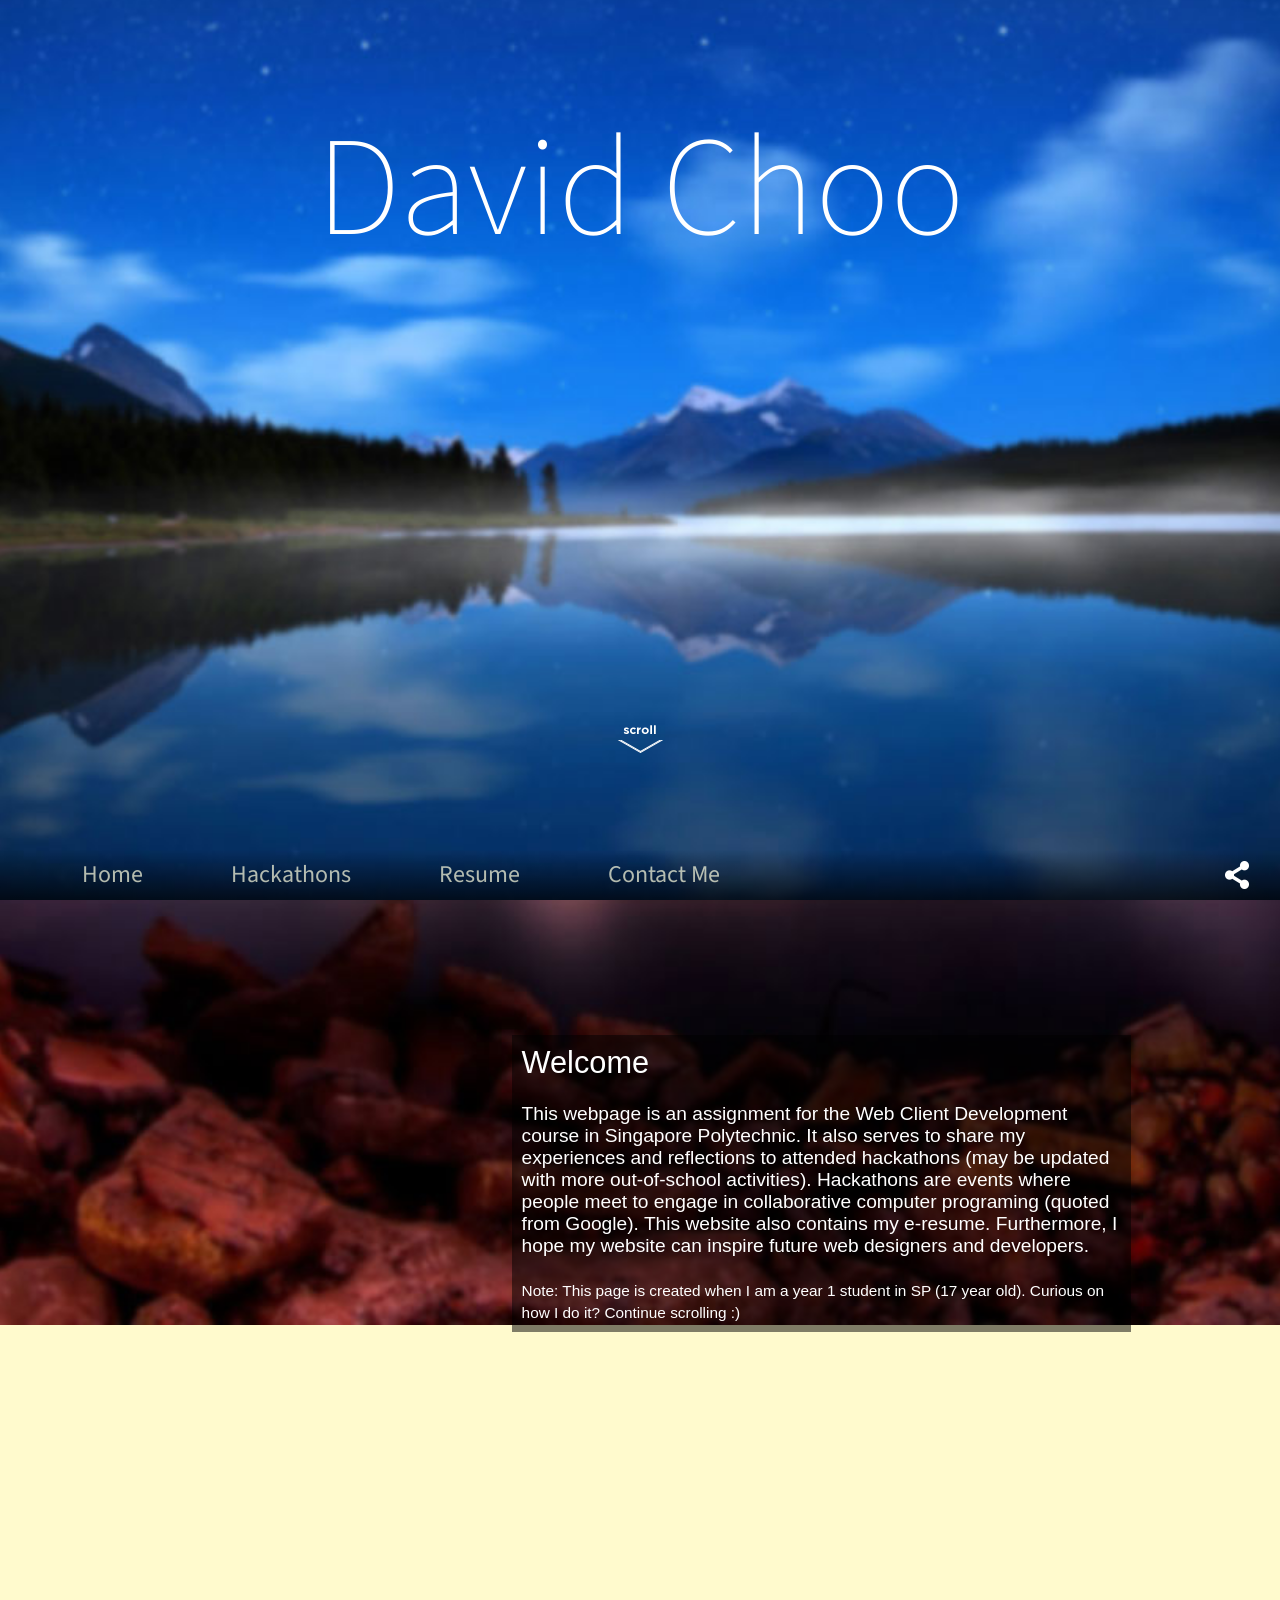
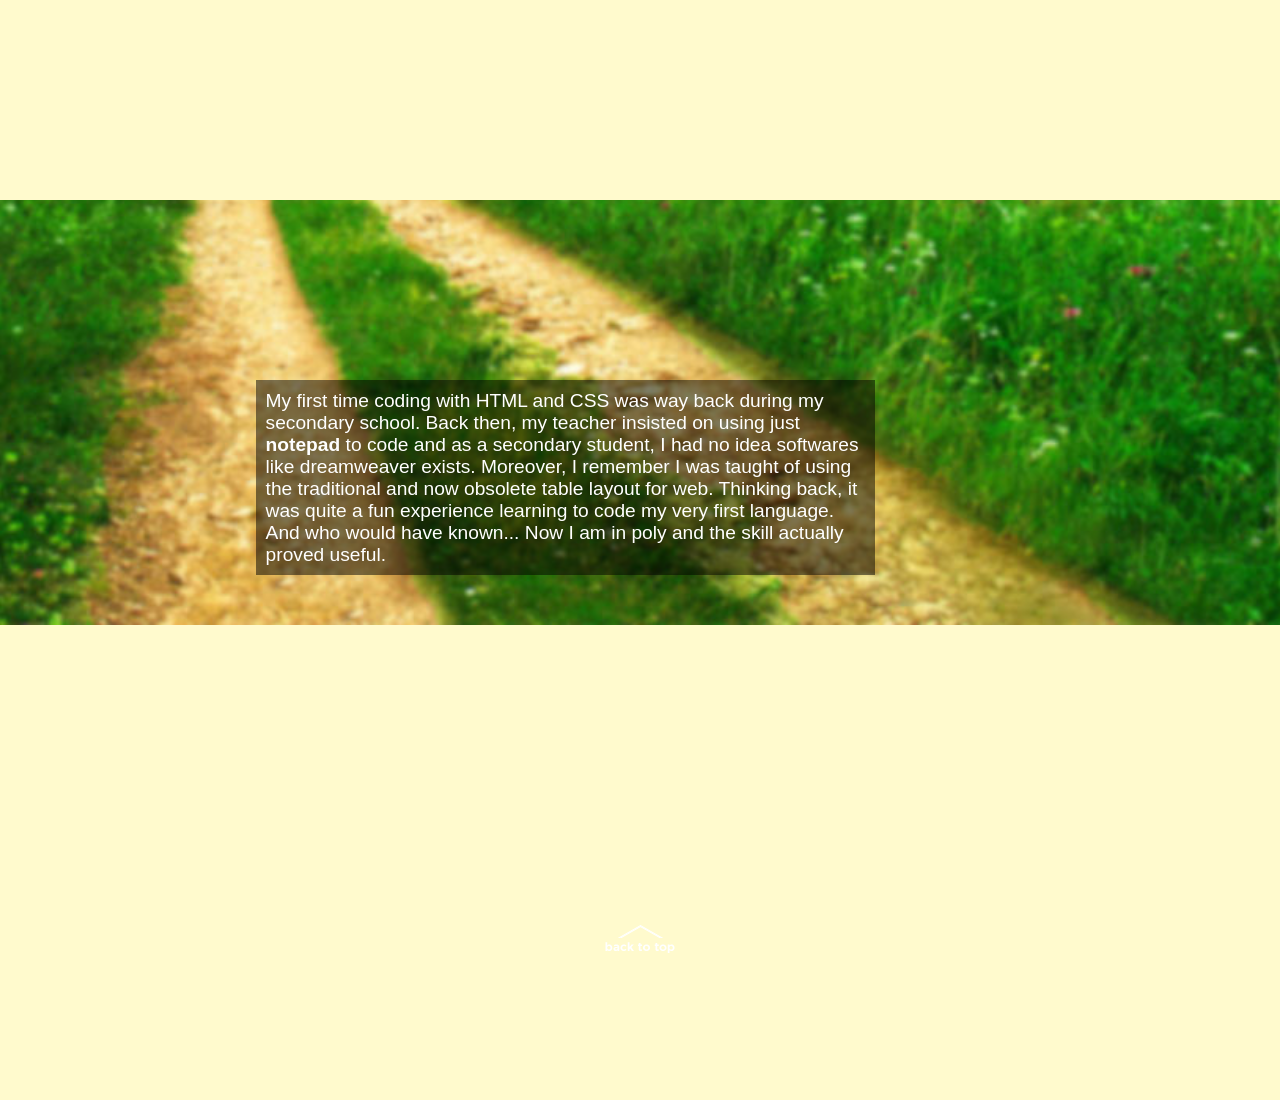
==== index.html @ cb6e8645 "moved /wcd/ to root" ====
<!DOCTYPE html>
<html>
  <head>
    <meta charset="utf-8" />
    <title>David Choo E-Portfolio - Home</title>
    <!--script src="http://use.typekit.net/ejh3jlq.js"></script>
    <script>try{Typekit.load();}catch(e){}</script-->
    <link rel="stylesheet" type="text/css" href="http://fonts.googleapis.com/css?family=Roboto:400,700,300">
    <link rel="stylesheet" type="text/css" href="http://fonts.googleapis.com/css?family=Source+Sans+Pro:200,400">
    <link rel="stylesheet" type="text/css" href="css/main.css" />
	  <link rel="stylesheet" type="text/css" href="css/home-noscript.css" />
    <!-- <link rel="stylesheet" type="text/css" href="css/animate.css" /> -->
    <!-- <meta name="viewport" content="width=device-width, initial-scale=1"> -->
    <script src="js/jquery-1.8.3.js"></script>
    <script src="js/jquery.lettering.js"></script>
    <script src="js/jquery.textillate.js"></script>
    <script src="js/skrollr.min.js"></script>
    <script src="js/smoothscroll.js"></script>
    <script type="text/javascript">
    //<![CDATA[
    var l=document.createElement("link");
    l.setAttribute("rel", "stylesheet");
    l.setAttribute("type", "text/css");
    l.setAttribute("href", "css/home-scripted.css");
    document.getElementsByTagName("head")[0].appendChild(l);
    //]]>
    </script>
  </head>
  <body id="skrollr-body">
  	<nav id="navigationBar" class="navBar" data-bottom-bottom="background: linear-gradient(rgba(0,0,0,0),rgba(0,0,0,0.7))" data-top-top="background: linear-gradient(rgba(0,0,0,0.7), rgba(0,0,0,0.0))">
      <ul class="block-menu">
        <li><a href="index.html">Home</a></li>
        <li><a href="hackathons.html">Hackathons</a></li>
        <li><a href="resume.html">Resume</a></li>
        <li><a href="contactme.html">Contact Me</a></li>
      </ul>
      <div class="social">
        <a class="social-link share-email" href="mailto:?subject=David%20Choo&amp;body=http://davidchoo12.github.io/wcd/">
        </a>
        <a class="social-link share-twitter" href="https://twitter.com/intent/tweet?url=http://davidchoo12.github.io/wcd/&amp;via=davidchoo12" onclick="window.open(this.href,'targetWindow','width=600, height=400');return false;">
        </a>
        <a class="social-link share-facebook" href="https://www.facebook.com/sharer/sharer.php?u=http://davidchoo12.github.io/wcd/" onclick="window.open(this.href,'targetWindow','width=600, height=400');return false;">
        </a>
        <a class="share-icon"></a>
      </div>
    </nav>
  	<div id="part1" class="slide">
      <img src="images/part1bg.jpg" class="backgroundImg" data-anchor-target="#part1" alt="Fullscreen background 1" />
      <div class="titleContainer">
        <span id="title" data-in-effect="fadeInLeft">David Choo</span>
      </div>
      <a id="scrollDown" class="scrollBtnContainer">
      	<img class="scrollBtn" src="images/scroll_btn.png" alt="Scroll To Bottom" />
      </a>
  	</div>
  	<div id="part2" class="slide">
      <img src="images/part2bg.jpg" class="backgroundImg" data-anchor-target="#part2" alt="Fullscreen background 2" />
      <p><span class="heading">Welcome</span><br /><br />This webpage is an assignment for the Web Client Development course in Singapore Polytechnic. It also serves to share my experiences and reflections to attended hackathons (may be updated with more out-of-school activities). Hackathons are events where people meet to engage in collaborative computer programing (quoted from Google). This website also contains my e-resume. Furthermore, I hope my website can inspire future web designers and developers.<br /><br /><span class="footnote">Note: This page is created when I am a year 1 student in SP (17 year old). Curious on how I do it? Continue scrolling :)</span></p>
  	</div>
	  <div id="part3" class="slide">
      <img src="images/part3bg.jpg" class="backgroundImg" data-anchor-target="#part3" alt="Fullscreen background 3" />
      <p>My first time coding with HTML and CSS was way back during my secondary school. Back then, my teacher insisted on using just <b>notepad</b> to code and as a secondary student, I had no idea softwares like dreamweaver exists. Moreover, I remember I was taught of using the traditional and now obsolete table layout for web. Thinking back, it was quite a fun experience learning to code my very first language.<br />And who would have known... Now I am in poly and the skill actually proved useful.</p>
      <a id="scrollUp" class="scrollBtnContainer">
        <img class="scrollBtn" src="images/scroll_btn2.png" alt="Scroll To Top" />
      </a>
  	</div>
  	<!--footer>
      <span>Copyright 2014 All Rights Reserved David Choo Productions</span>
      <div id="jsLibs">Powered by:
        <img src="images/jQuery_logo.png" class="jsLogo">
        <img src="images/skrollr_logo.png" class="jsLogo">
        <img src="images/textillate_logo.png" class="jsLogo">
      </div>
    </footer-->
    <script src="js/main.js"></script>
  </body>
</html>
---- css/main.css ----
html * {
	-webkit-font-smoothing: antialiased;
}
html, body {
	height: 100%;
	color: #0c090a;
	background-color: lemonchiffon;
}
::-webkit-scrollbar {
    width: 12px;
}
 
::-webkit-scrollbar-track {
    -webkit-box-shadow: inset 0 0 6px rgba(0,0,0,0.3); 
    border-radius: 10px;
}
 
::-webkit-scrollbar-thumb {
    border-radius: 10px;
    -webkit-box-shadow: inset 0 0 6px rgba(0,0,0,0.5); 
}
html, body, div, p, img {
	margin: 0px;
	padding: 0px;
	font-family: "Roboto", Arial, Helvetica, sans-serif;
}
a {
	color: white;
	text-decoration: none;
}
.titleContainer {
	position: absolute;
	width: 100%;
	text-align: center;
	top: 10%;
	font-family: "Source Sans Pro", adobe-clean;
	font-size: 11vw;
	font-weight: lighter;
	color: white;
}
.navBar {
	height: 50px;
	width: 100%;
	min-width: 1010px;
	background: linear-gradient(rgba(0,0,0,0.7), rgba(0,0,0,0));
	display: block;
	z-index: 100;
	position: fixed;
	top: 0px;
}
.navBar ul {
	display: inline-block;
	margin: 0;
}
.navBar li {
	display: inline-block;
	list-style-type: none;
	padding: 0 2em;
}
.navBar ul li a {
	font-family: "Source Sans Pro", adobe-clean;
	color: rgba(255,255,225, 0.7);
	font-size: 1.5em;
	text-decoration: none;
	display: block;
	overflow: visible;
	line-height: 20px;
	padding: 15px 10px;
	transition: all 0.5s ease;
}
.navBar ul li a:hover {
	background-color: black;
	color: white;
}
.navBar .social {
	display: inline-block;
	position: relative;
	float: right;
	text-align: right;
	height: inherit;
	padding-top: 7px;
	margin-right: 30px;
	font-size: 0;
	box-sizing: border-box;
	-moz-box-sizing: border-box;
	transition: background 1s;
	-webkit-transition: background 1s;
}
.navBar .social .social-link { 
	background: url('../images/social-sprite-retina.png') no-repeat; 
	background-size: auto 100px;
	display: inline-block; 
	height: 36px; 
	margin-left: 10px;
	padding: 0px;
	opacity: 1;
	vertical-align: middle; 
	width: 41px;
	transition: opacity 1s; 
	-webkit-transition: opacity 1s;
	cursor: pointer;
}
.navBar .social .share-email { background-position: 0px 0px; }
.navBar .social .share-twitter { background-position: -50px 0px; }
.navBar .social .share-facebook { background-position: -100px 0px; }
.navBar .social .share-email:hover { background-position: 0px -50px; }
.navBar .social .share-twitter:hover { background-position: -50px -50px; }
.navBar .social .share-facebook:hover { background-position: -100px -50px; }
.navBar .social .share-icon {
	background: url('../images/social-sprite-retina.png') no-repeat; 
	background-size: auto 100px;
	background-position: -150px 0px;
	width: 26px;
	height: 30px;
	cursor: default;
	display: inline-block;
	margin-left: 26px;
	vertical-align: middle;
}
---- css/home-noscript.css ----
.scrollBtnContainer {
	position: absolute;
	left: 50%;
	margin-left: -42px;
	bottom: 15%;
	height:40px;
	display: inline;
}
.scrollBtnContainer:hover {
	cursor: default;
}
.scrollBtn {
	position: relative;
	-webkit-animation-name: moveVertical;
	-webkit-animation-duration:0.8s;
	-webkit-animation-iteration-count:infinite;
	-webkit-animation-timing-function:linear;
}
@-webkit-keyframes moveVertical {
  0% {top:0;}
  50% {top:8px;}
  100% {top:0;}
}
.backgroundImg {
	position: absolute;
	min-width: 100%;
	height: 160%; /* fallback for browser without calc support */
	height: calc(155% + 20px);
	top: -55%;
    left: -9999px;
    right: -9999px;
    margin: 0 auto;
	display: block;
}
.slide {
	position: relative;
	overflow: hidden;
	height: 100%;
	width: 100%;
}
.slide p {
	color: white;
	font-family: "Helvetica";
	font-size: 1.2em;
	background-color: rgba(0,0,0,0.5);
	display: inline;
	cursor: default;
}
p .heading {
	font-size: 1.6em;
}
p .footnote {
	font-size: 0.8em;
}
#part2 p {
	position: absolute;
	width: 600px;
	left: 40%;
	top: 15%;
	padding: 0.5em;
	opacity: 1;
}
#part3 p {
	position: absolute;
	background-color: rgba(0,0,0,0.5);
	width: 600px;
	left: 20%;
	top: 20%;
	opacity: 1;
	padding: 0.5em;
	display: block;
}
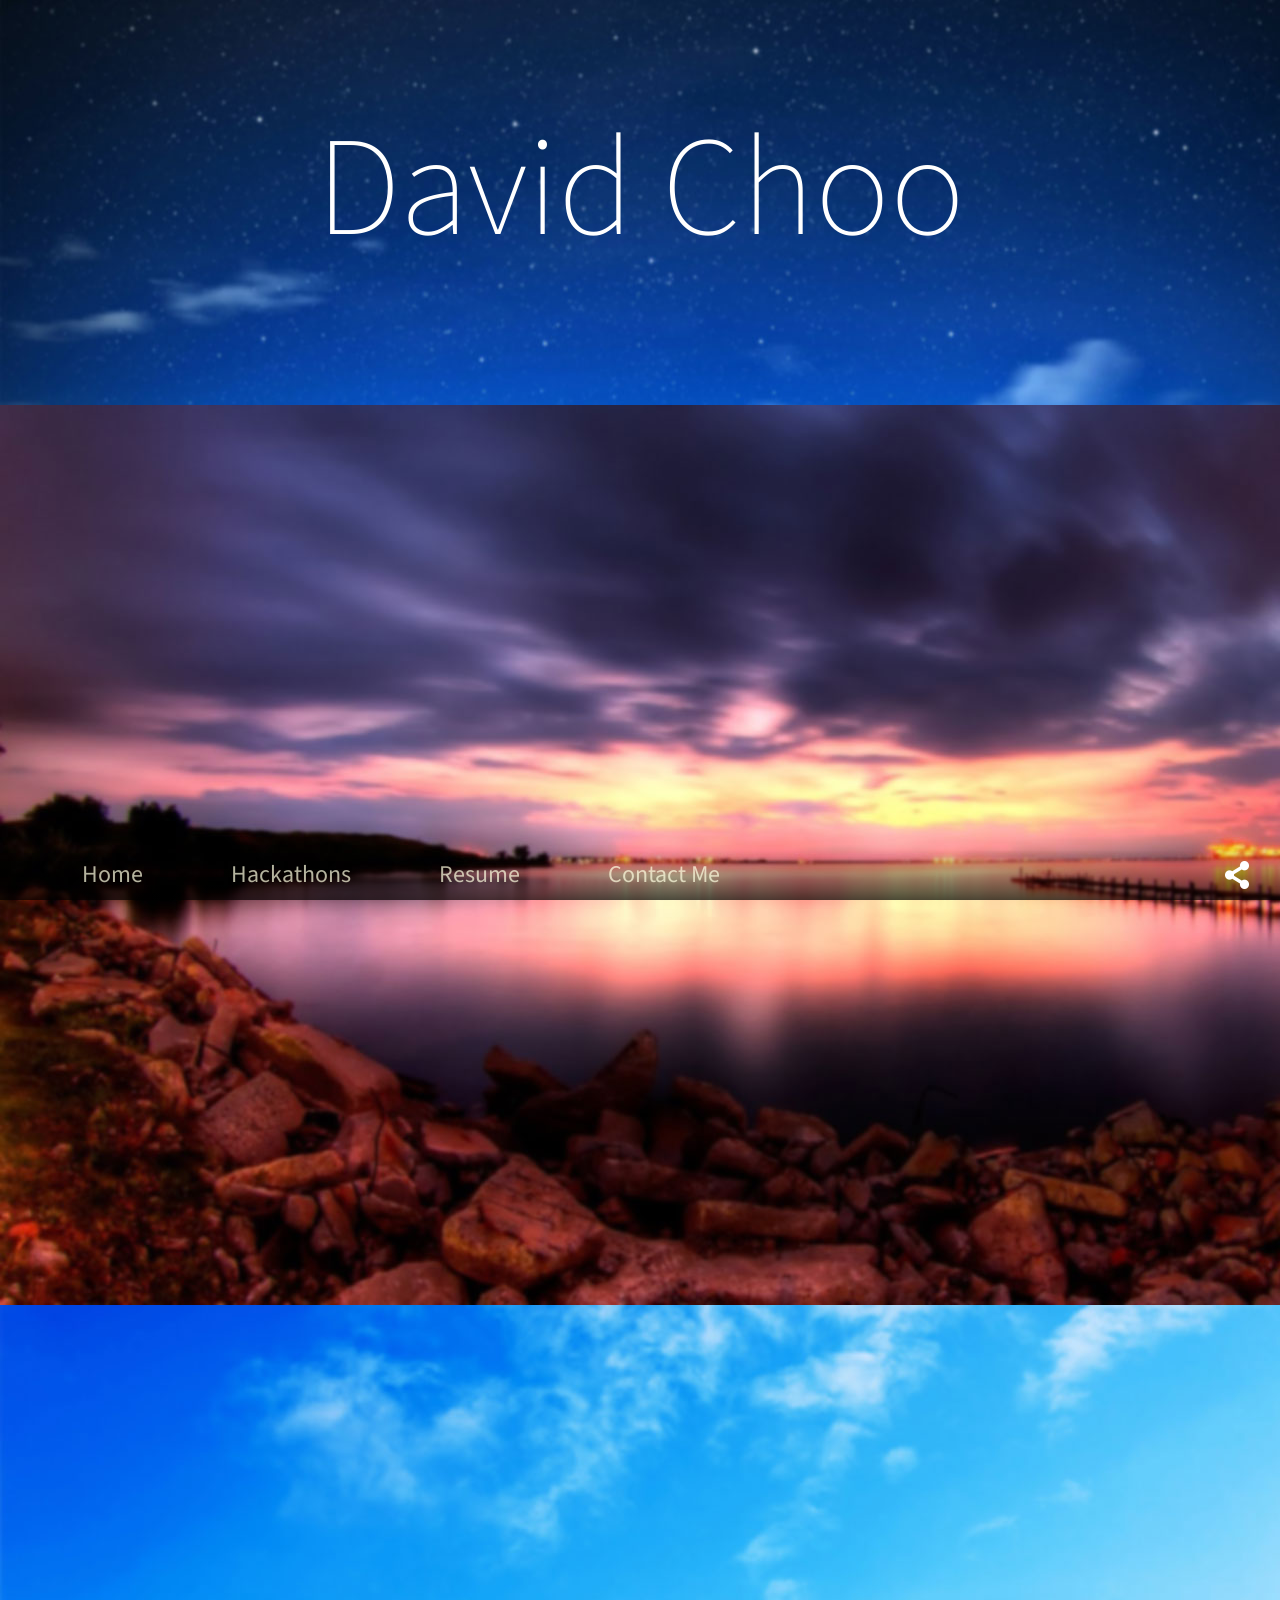
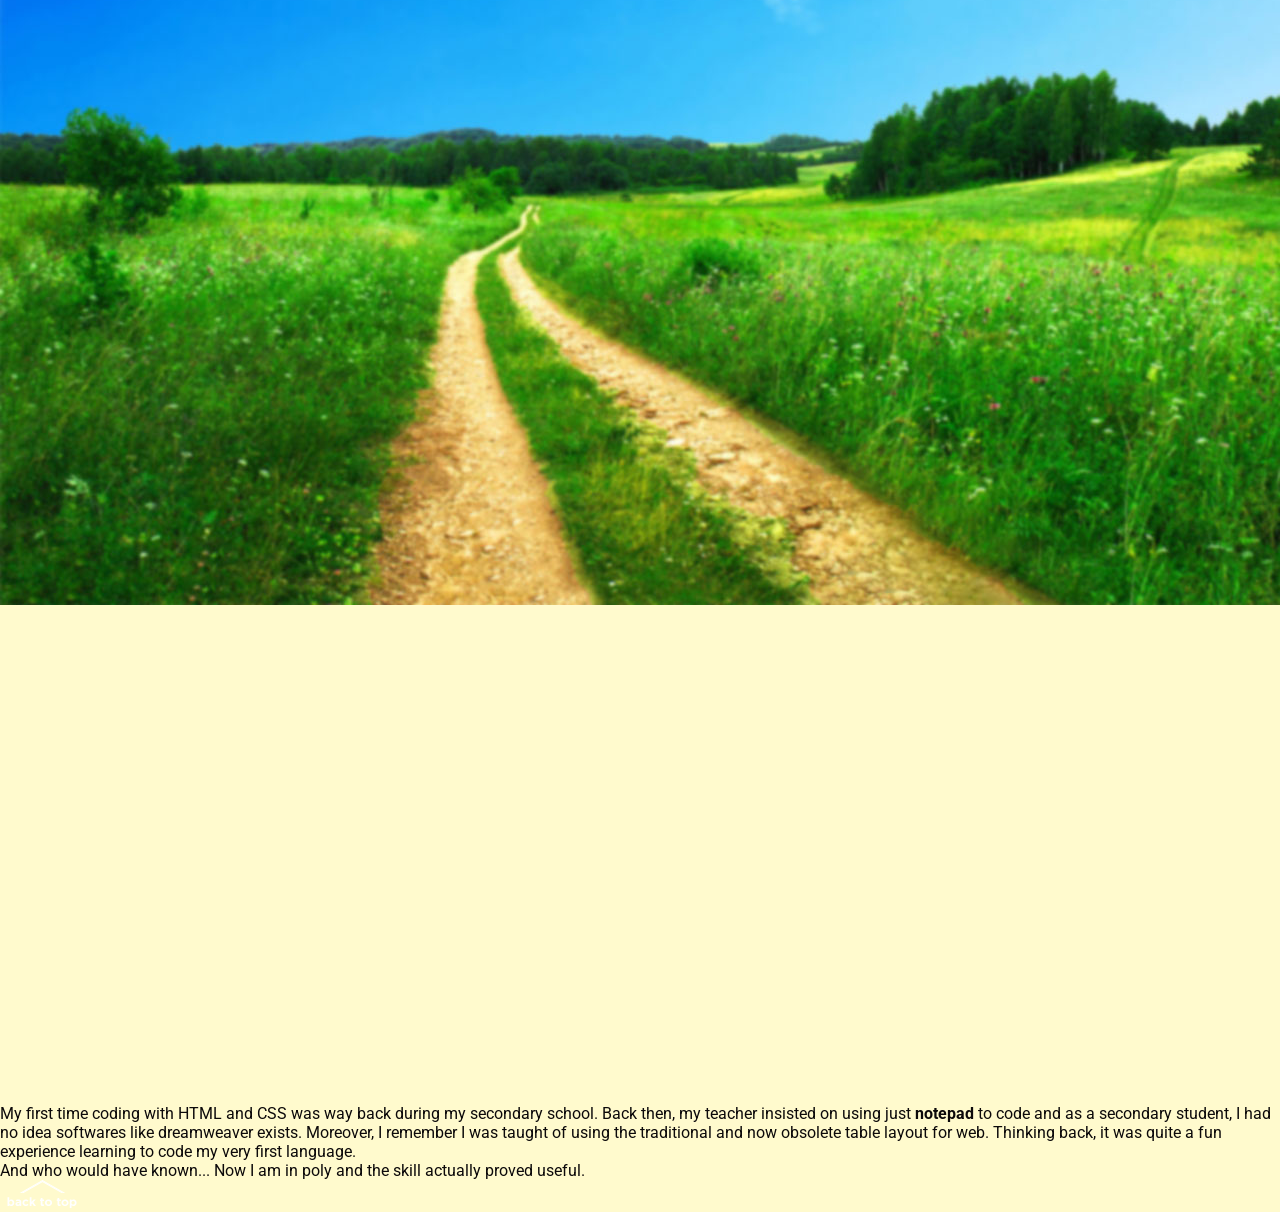
==== commit 89a0df32: "added favicon.ico" ====
--- a/index.html
+++ b/index.html
@@ -3,14 +3,10 @@
   <head>
     <meta charset="utf-8" />
     <title>David Choo E-Portfolio - Home</title>
-    <!--script src="http://use.typekit.net/ejh3jlq.js"></script>
-    <script>try{Typekit.load();}catch(e){}</script-->
+    <link rel="icon" href="images/favicon.ico" type="image/x-icon">
     <link rel="stylesheet" type="text/css" href="http://fonts.googleapis.com/css?family=Roboto:400,700,300">
     <link rel="stylesheet" type="text/css" href="http://fonts.googleapis.com/css?family=Source+Sans+Pro:200,400">
     <link rel="stylesheet" type="text/css" href="css/main.css" />
-	  <link rel="stylesheet" type="text/css" href="css/home-noscript.css" />
-    <!-- <link rel="stylesheet" type="text/css" href="css/animate.css" /> -->
-    <!-- <meta name="viewport" content="width=device-width, initial-scale=1"> -->
     <script src="js/jquery-1.8.3.js"></script>
     <script src="js/jquery.lettering.js"></script>
     <script src="js/jquery.textillate.js"></script>
@@ -64,14 +60,6 @@
         <img class="scrollBtn" src="images/scroll_btn2.png" alt="Scroll To Top" />
       </a>
   	</div>
-  	<!--footer>
-      <span>Copyright 2014 All Rights Reserved David Choo Productions</span>
-      <div id="jsLibs">Powered by:
-        <img src="images/jQuery_logo.png" class="jsLogo">
-        <img src="images/skrollr_logo.png" class="jsLogo">
-        <img src="images/textillate_logo.png" class="jsLogo">
-      </div>
-    </footer-->
     <script src="js/main.js"></script>
   </body>
 </html>
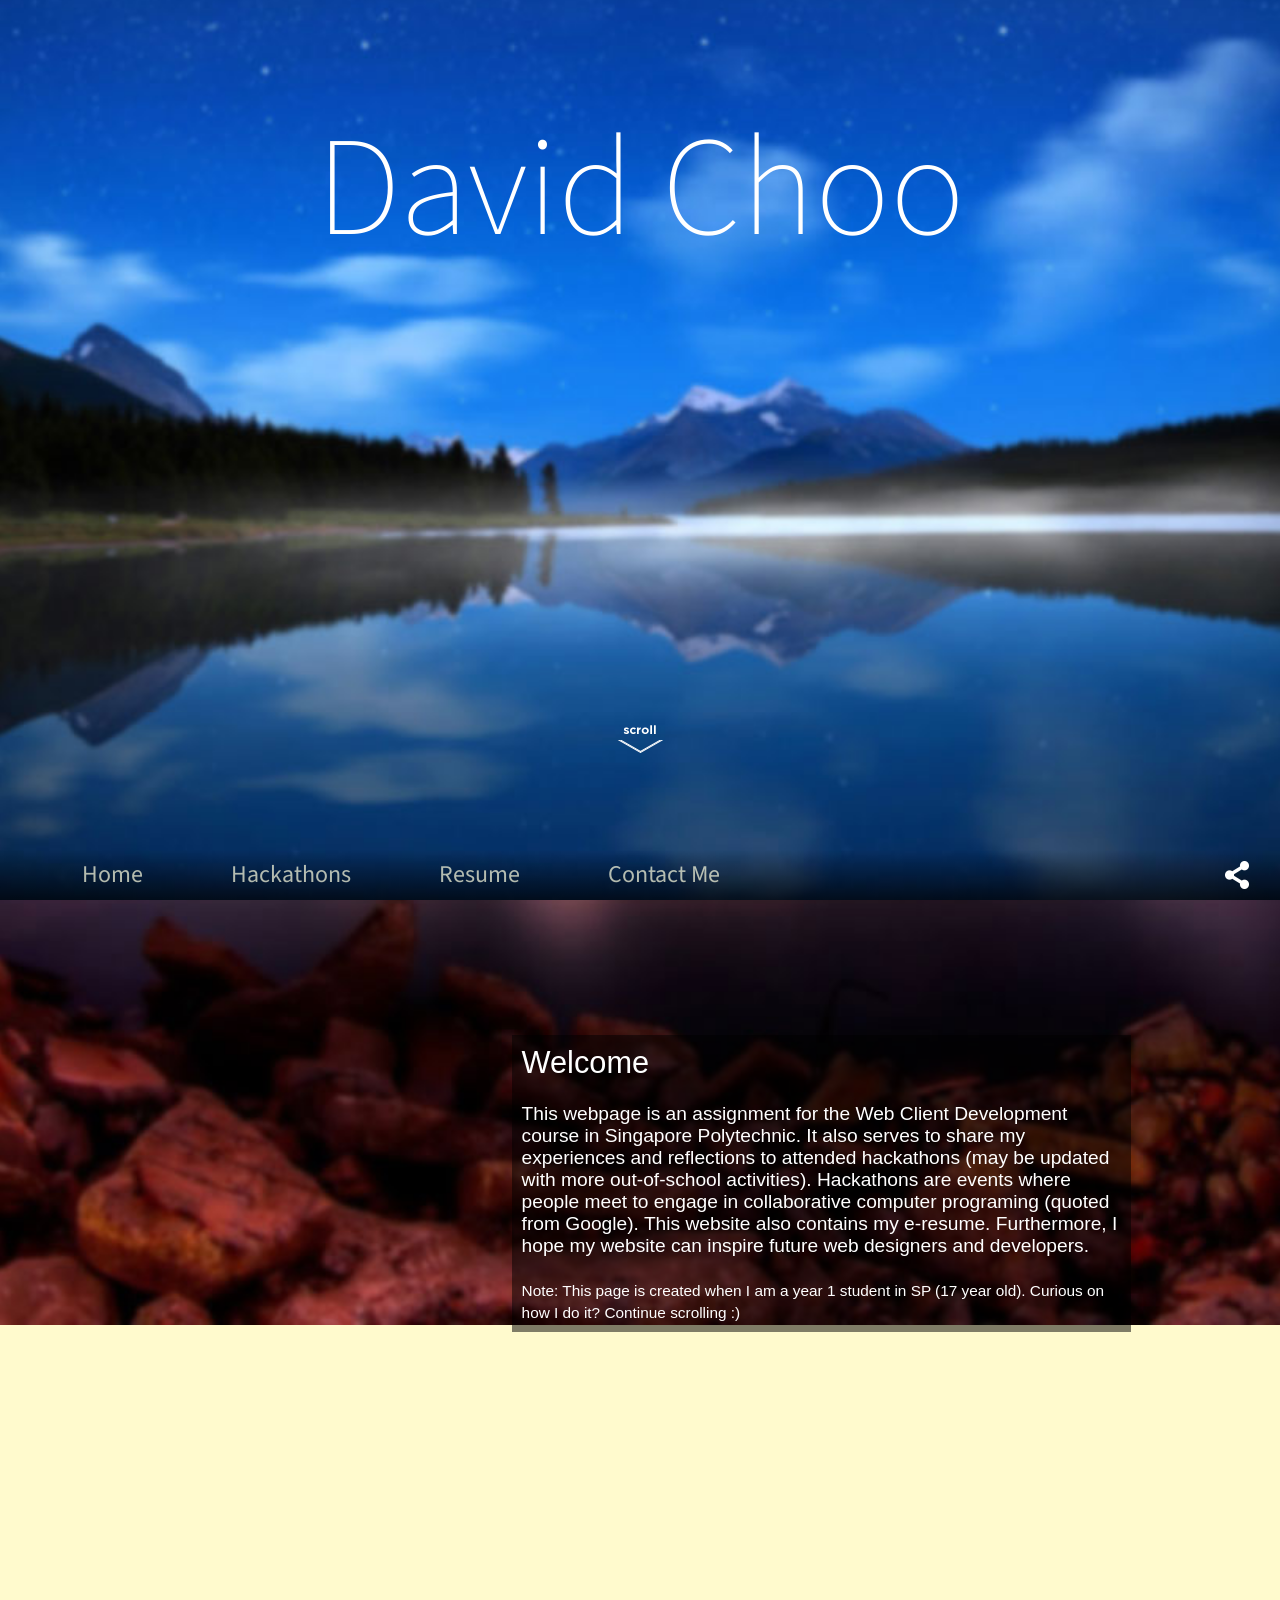
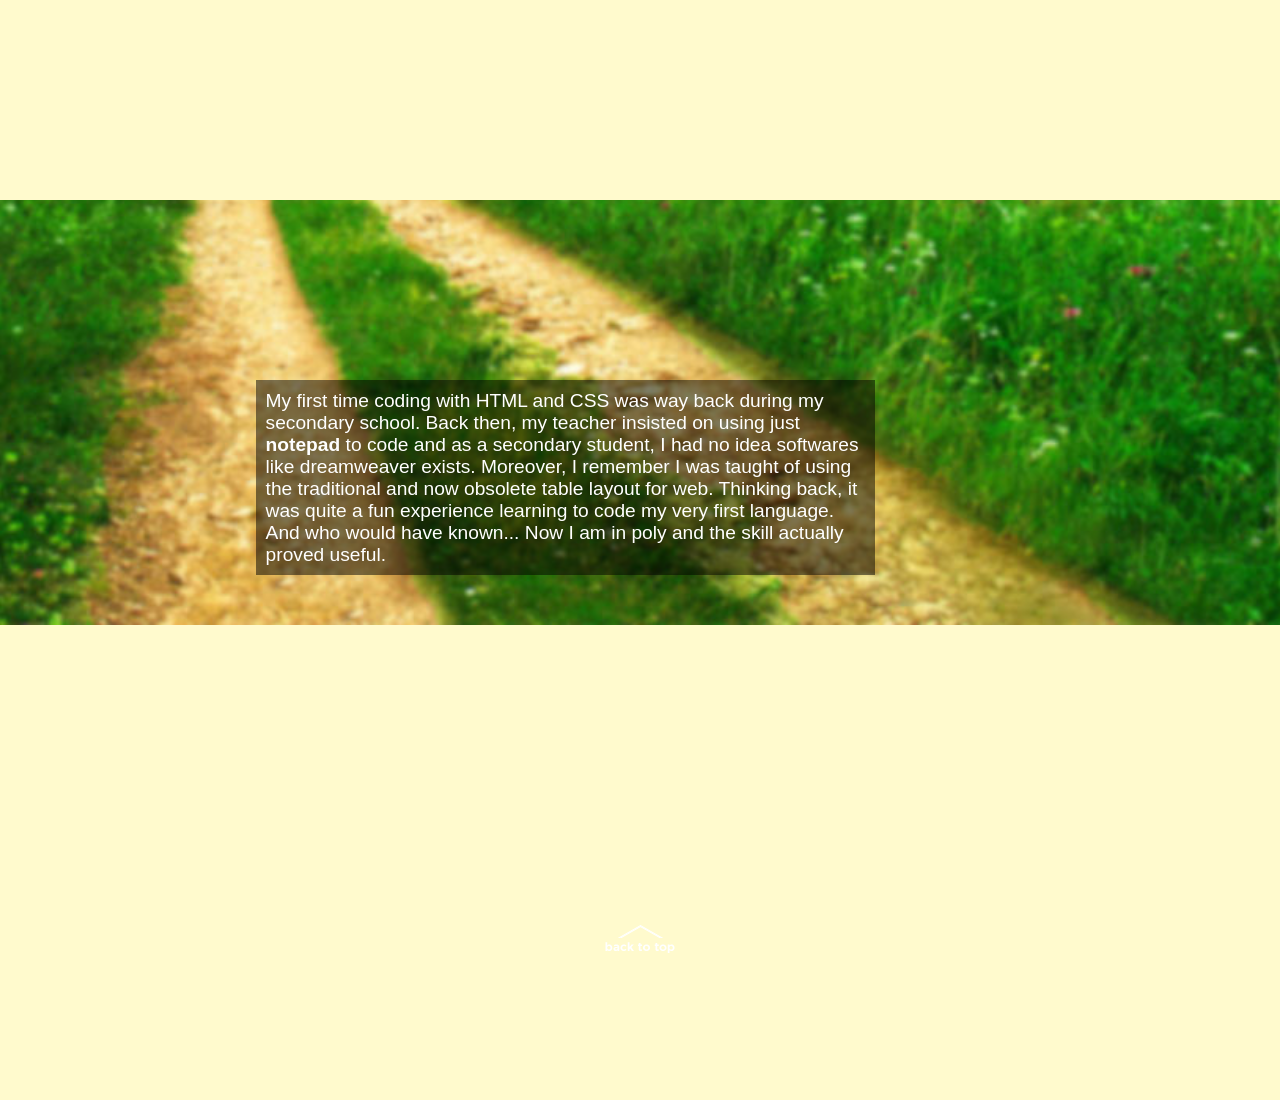
==== commit d1876ef5: "reference css files" ====
--- a/index.html
+++ b/index.html
@@ -3,10 +3,14 @@
   <head>
     <meta charset="utf-8" />
     <title>David Choo E-Portfolio - Home</title>
+    <!--script src="http://use.typekit.net/ejh3jlq.js"></script>
+    <script>try{Typekit.load();}catch(e){}</script-->
     <link rel="icon" href="images/favicon.ico" type="image/x-icon">
     <link rel="stylesheet" type="text/css" href="http://fonts.googleapis.com/css?family=Roboto:400,700,300">
     <link rel="stylesheet" type="text/css" href="http://fonts.googleapis.com/css?family=Source+Sans+Pro:200,400">
     <link rel="stylesheet" type="text/css" href="css/main.css" />
+    <link rel="stylesheet" type="text/css" href="css/home-noscript.css" />
+    <!-- <link rel="stylesheet" type="text/css" href="css/animate.css" /> -->
     <script src="js/jquery-1.8.3.js"></script>
     <script src="js/jquery.lettering.js"></script>
     <script src="js/jquery.textillate.js"></script>
--- a/css/home-noscript.css
+++ b/css/home-noscript.css
@@ -0,0 +1,72 @@
+.scrollBtnContainer {
+	position: absolute;
+	left: 50%;
+	margin-left: -42px;
+	bottom: 15%;
+	height:40px;
+	display: inline;
+}
+.scrollBtnContainer:hover {
+	cursor: default;
+}
+.scrollBtn {
+	position: relative;
+	-webkit-animation-name: moveVertical;
+	-webkit-animation-duration:0.8s;
+	-webkit-animation-iteration-count:infinite;
+	-webkit-animation-timing-function:linear;
+}
+@-webkit-keyframes moveVertical {
+  0% {top:0;}
+  50% {top:8px;}
+  100% {top:0;}
+}
+.backgroundImg {
+	position: absolute;
+	min-width: 100%;
+	height: 160%; /* fallback for browser without calc support */
+	height: calc(155% + 20px);
+	top: -55%;
+    left: -9999px;
+    right: -9999px;
+    margin: 0 auto;
+	display: block;
+}
+.slide {
+	position: relative;
+	overflow: hidden;
+	height: 100%;
+	width: 100%;
+}
+.slide p {
+	color: white;
+	font-family: "Helvetica";
+	font-size: 1.2em;
+	background-color: rgba(0,0,0,0.5);
+	display: inline;
+	cursor: default;
+}
+p .heading {
+	font-size: 1.6em;
+}
+p .footnote {
+	font-size: 0.8em;
+}
+#part2 p {
+	position: absolute;
+	width: 600px;
+	left: 40%;
+	top: 15%;
+	padding: 0.5em;
+	opacity: 1;
+}
+#part3 p {
+	position: absolute;
+	background-color: rgba(0,0,0,0.5);
+	width: 600px;
+	left: 20%;
+	top: 20%;
+	opacity: 1;
+	padding: 0.5em;
+	display: block;
+}
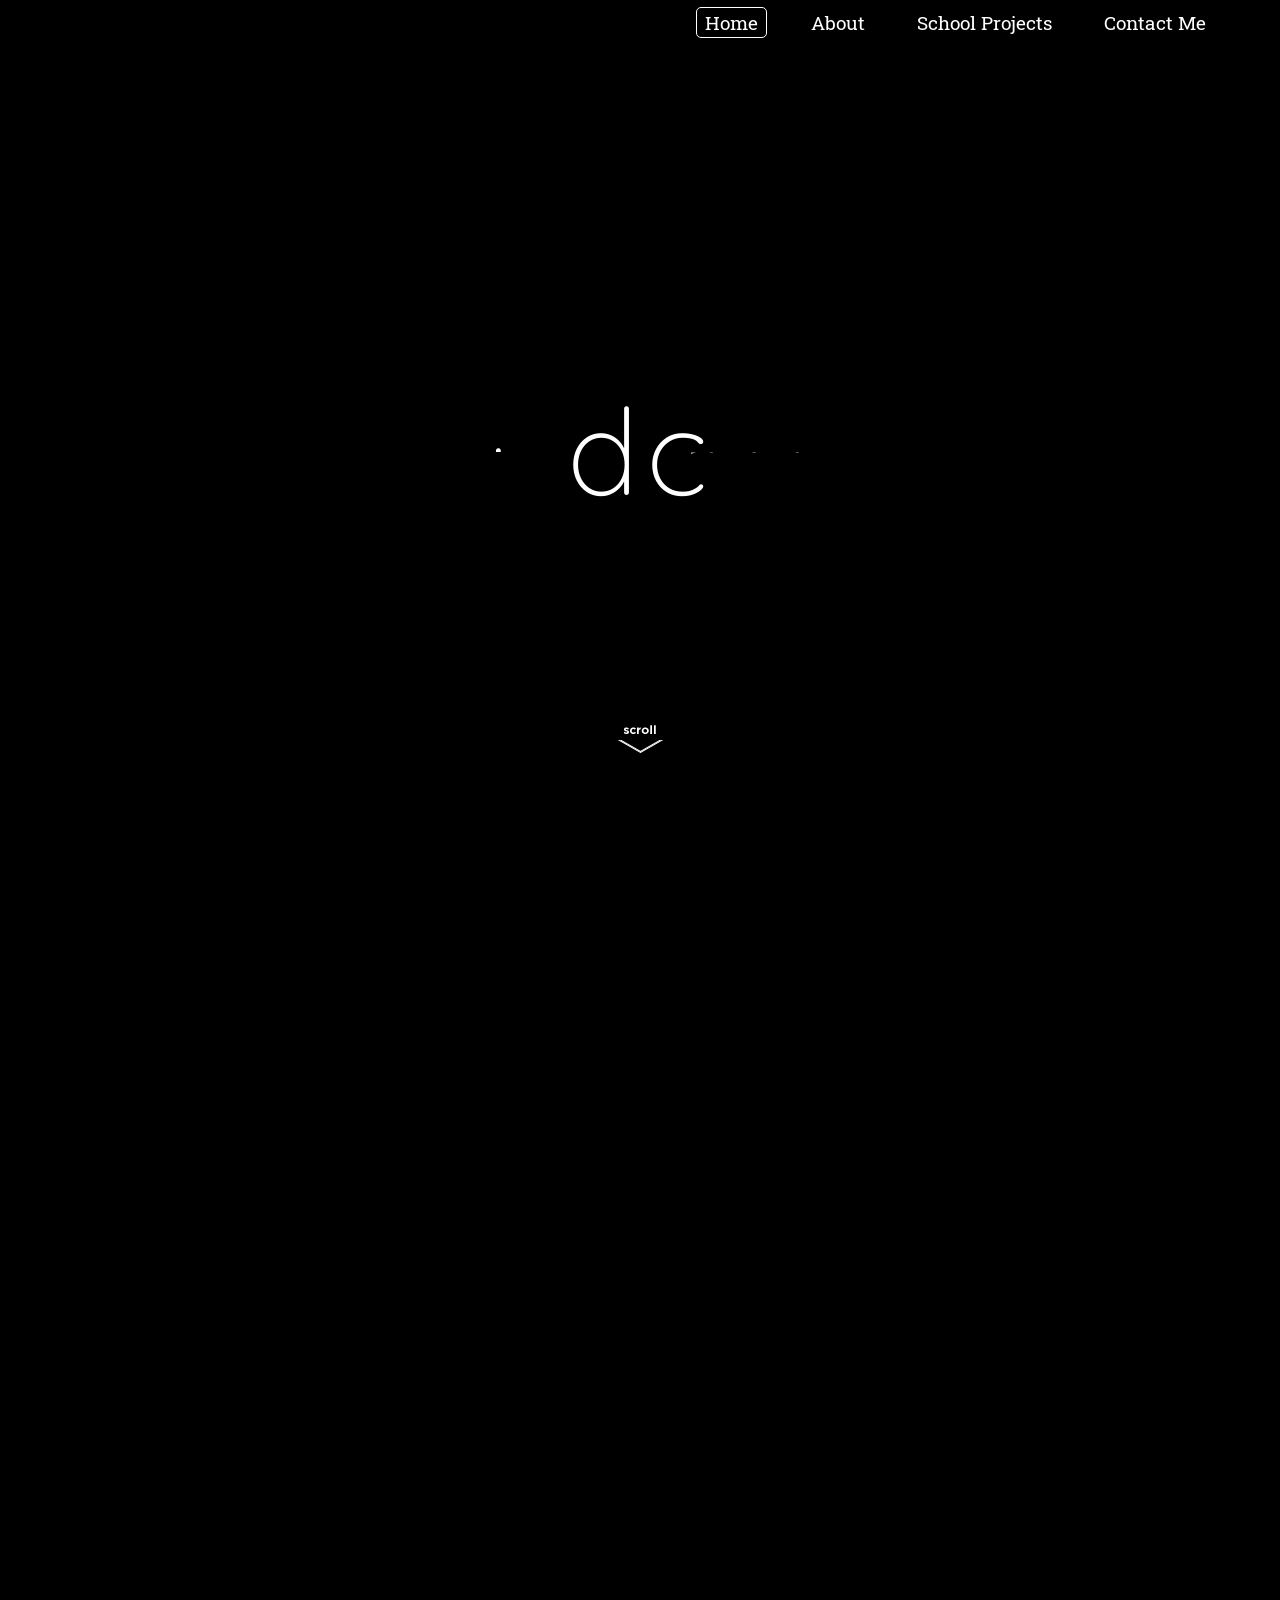
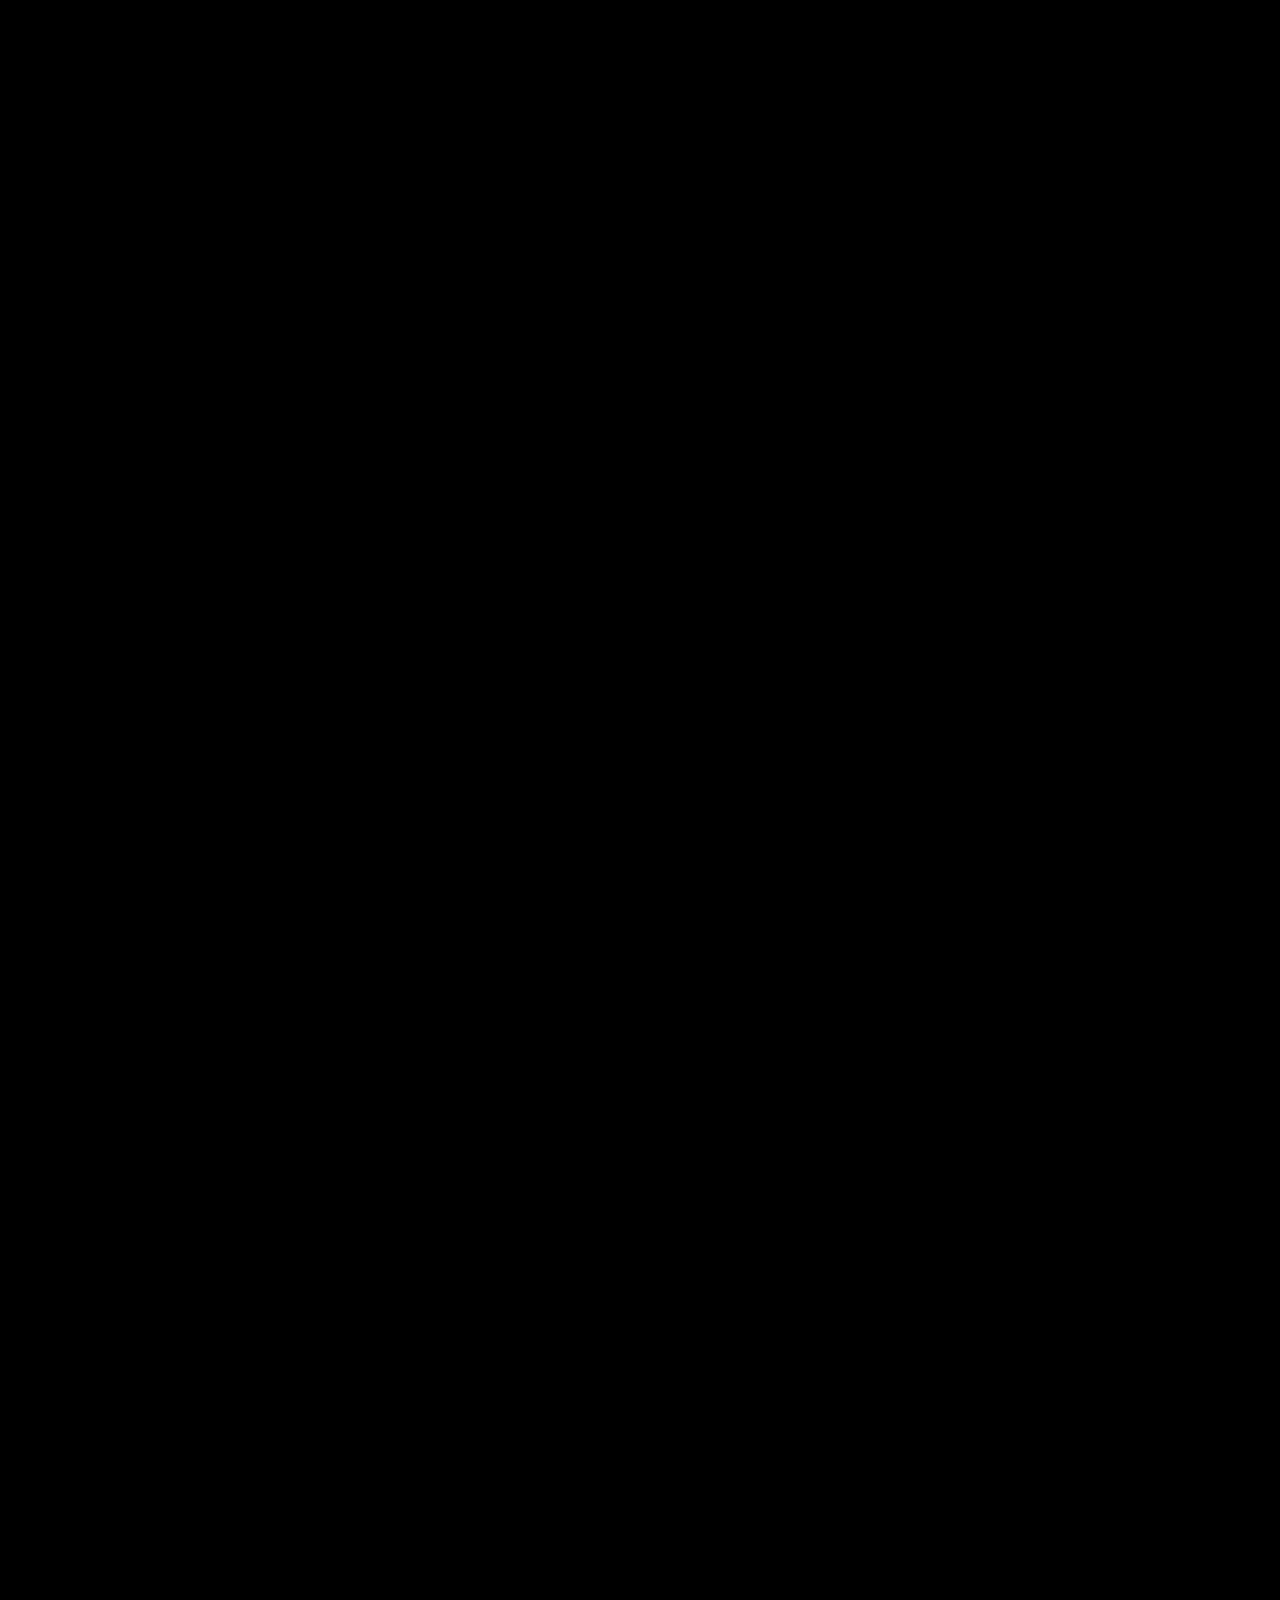
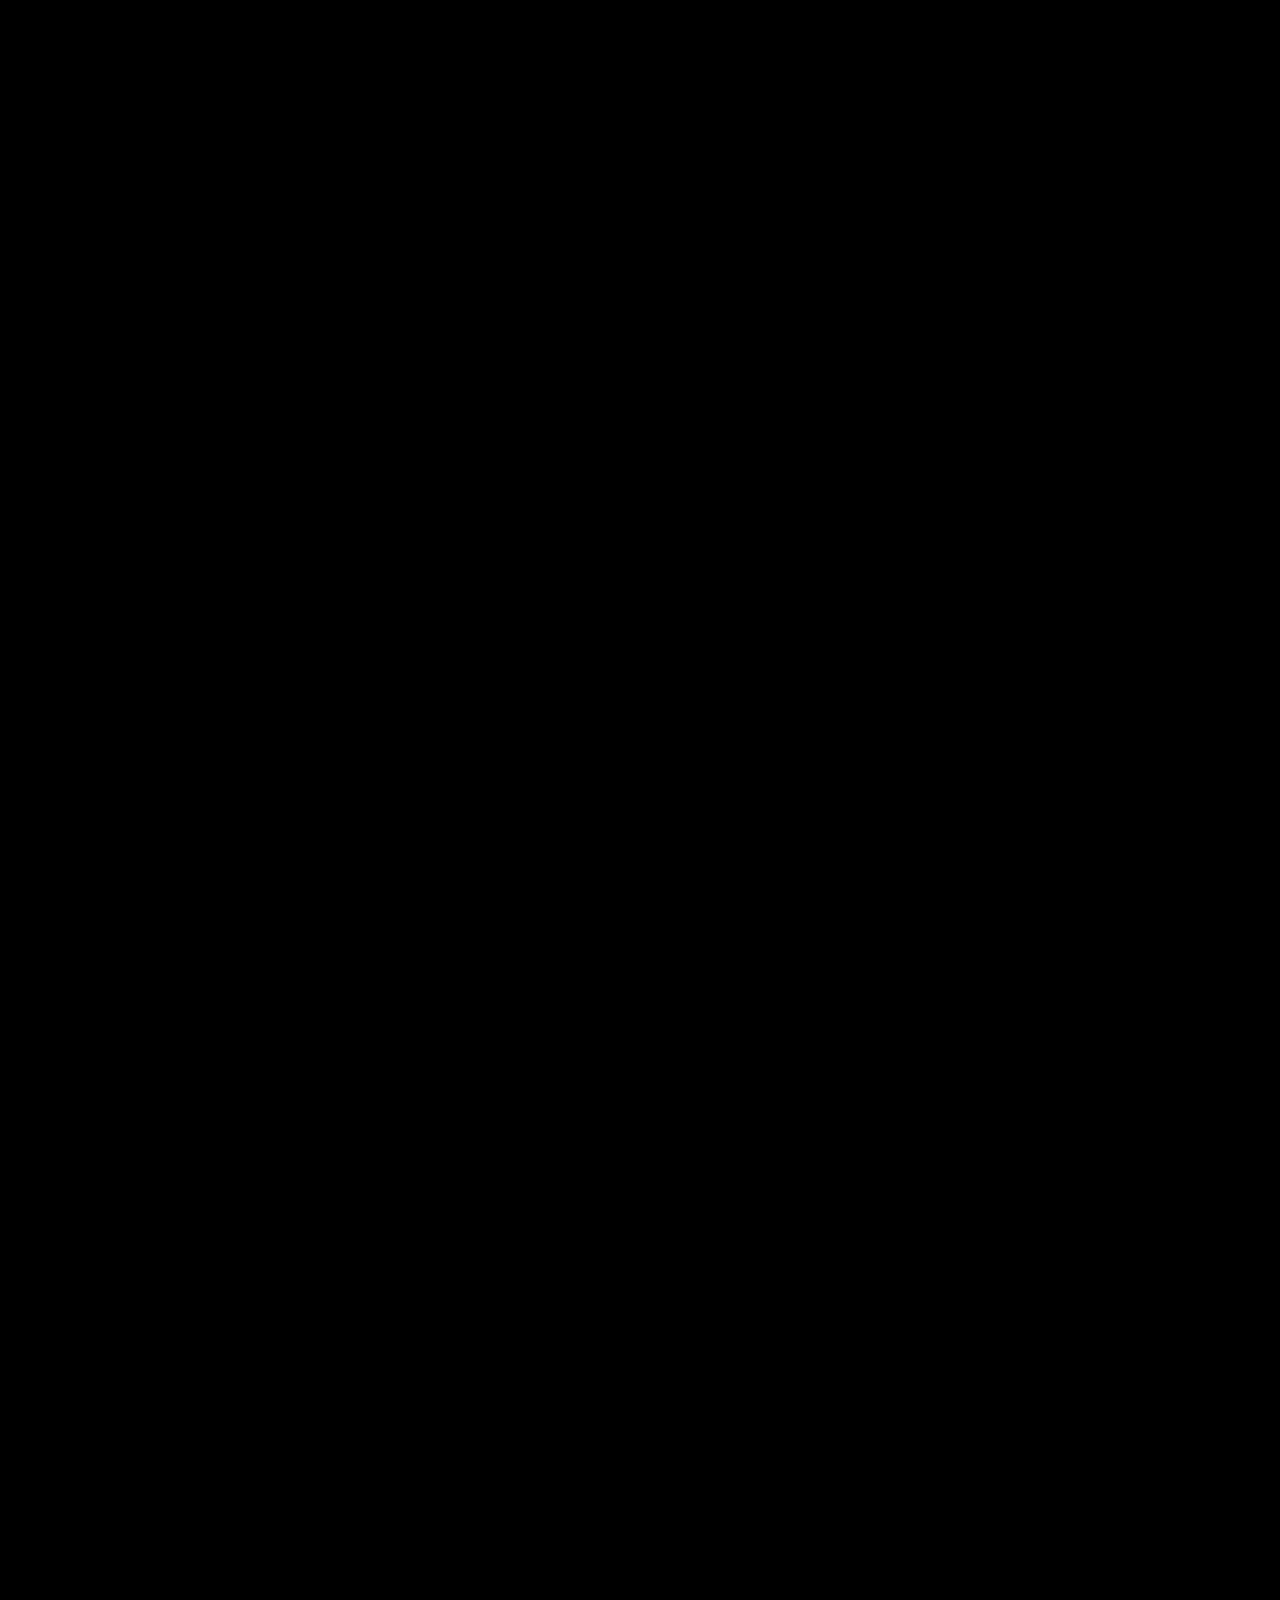
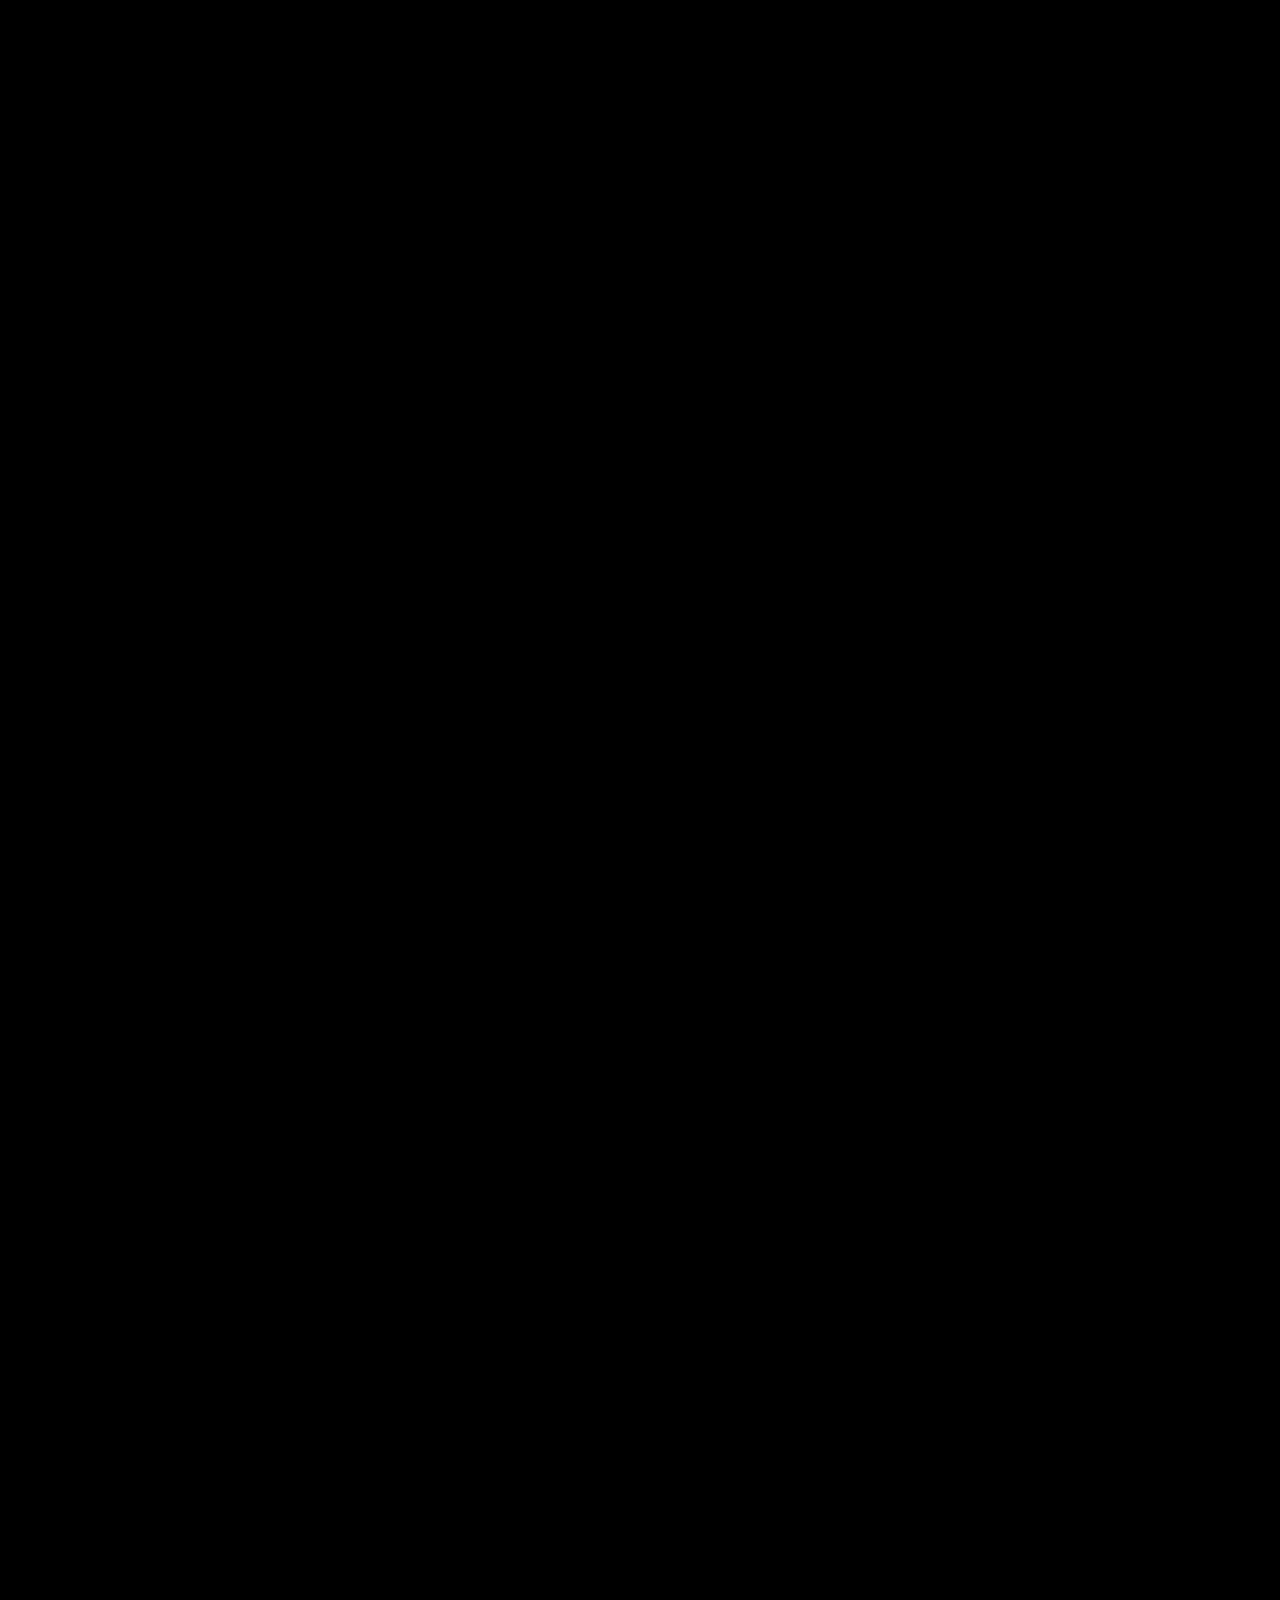
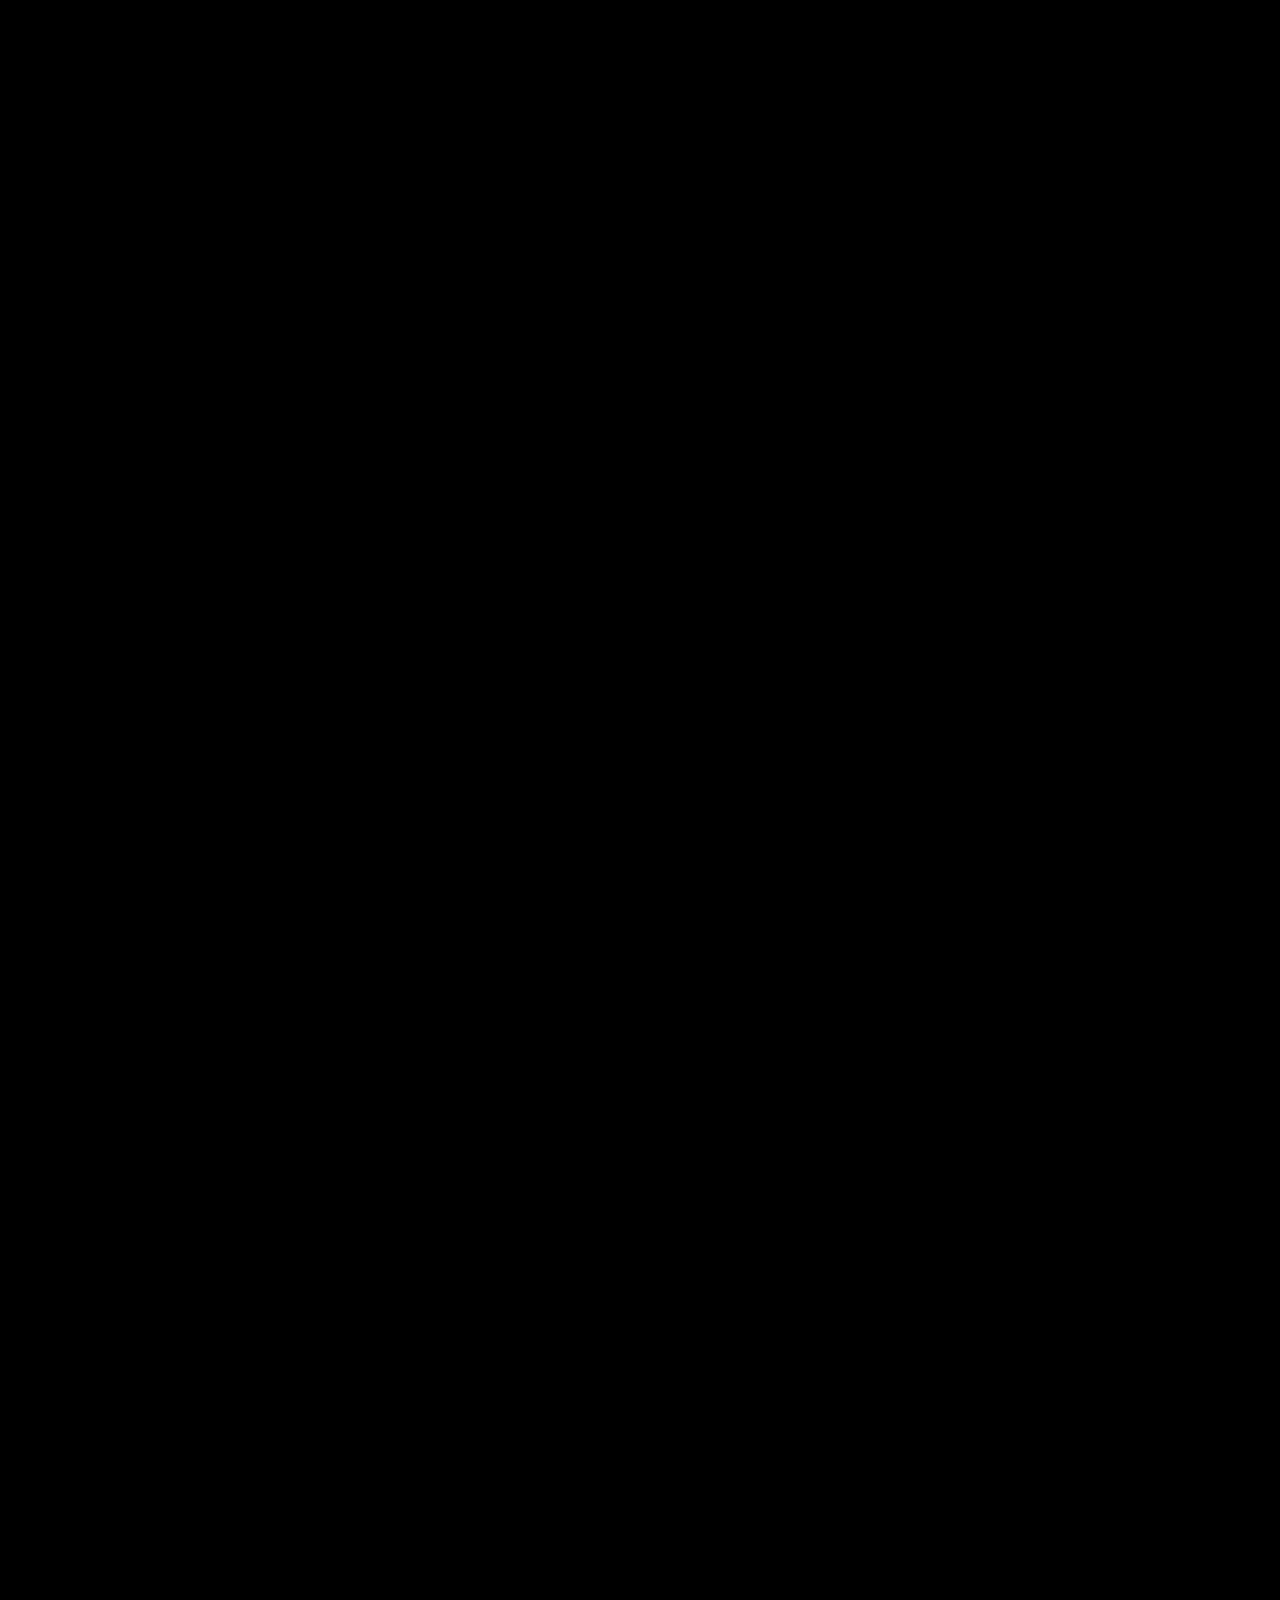
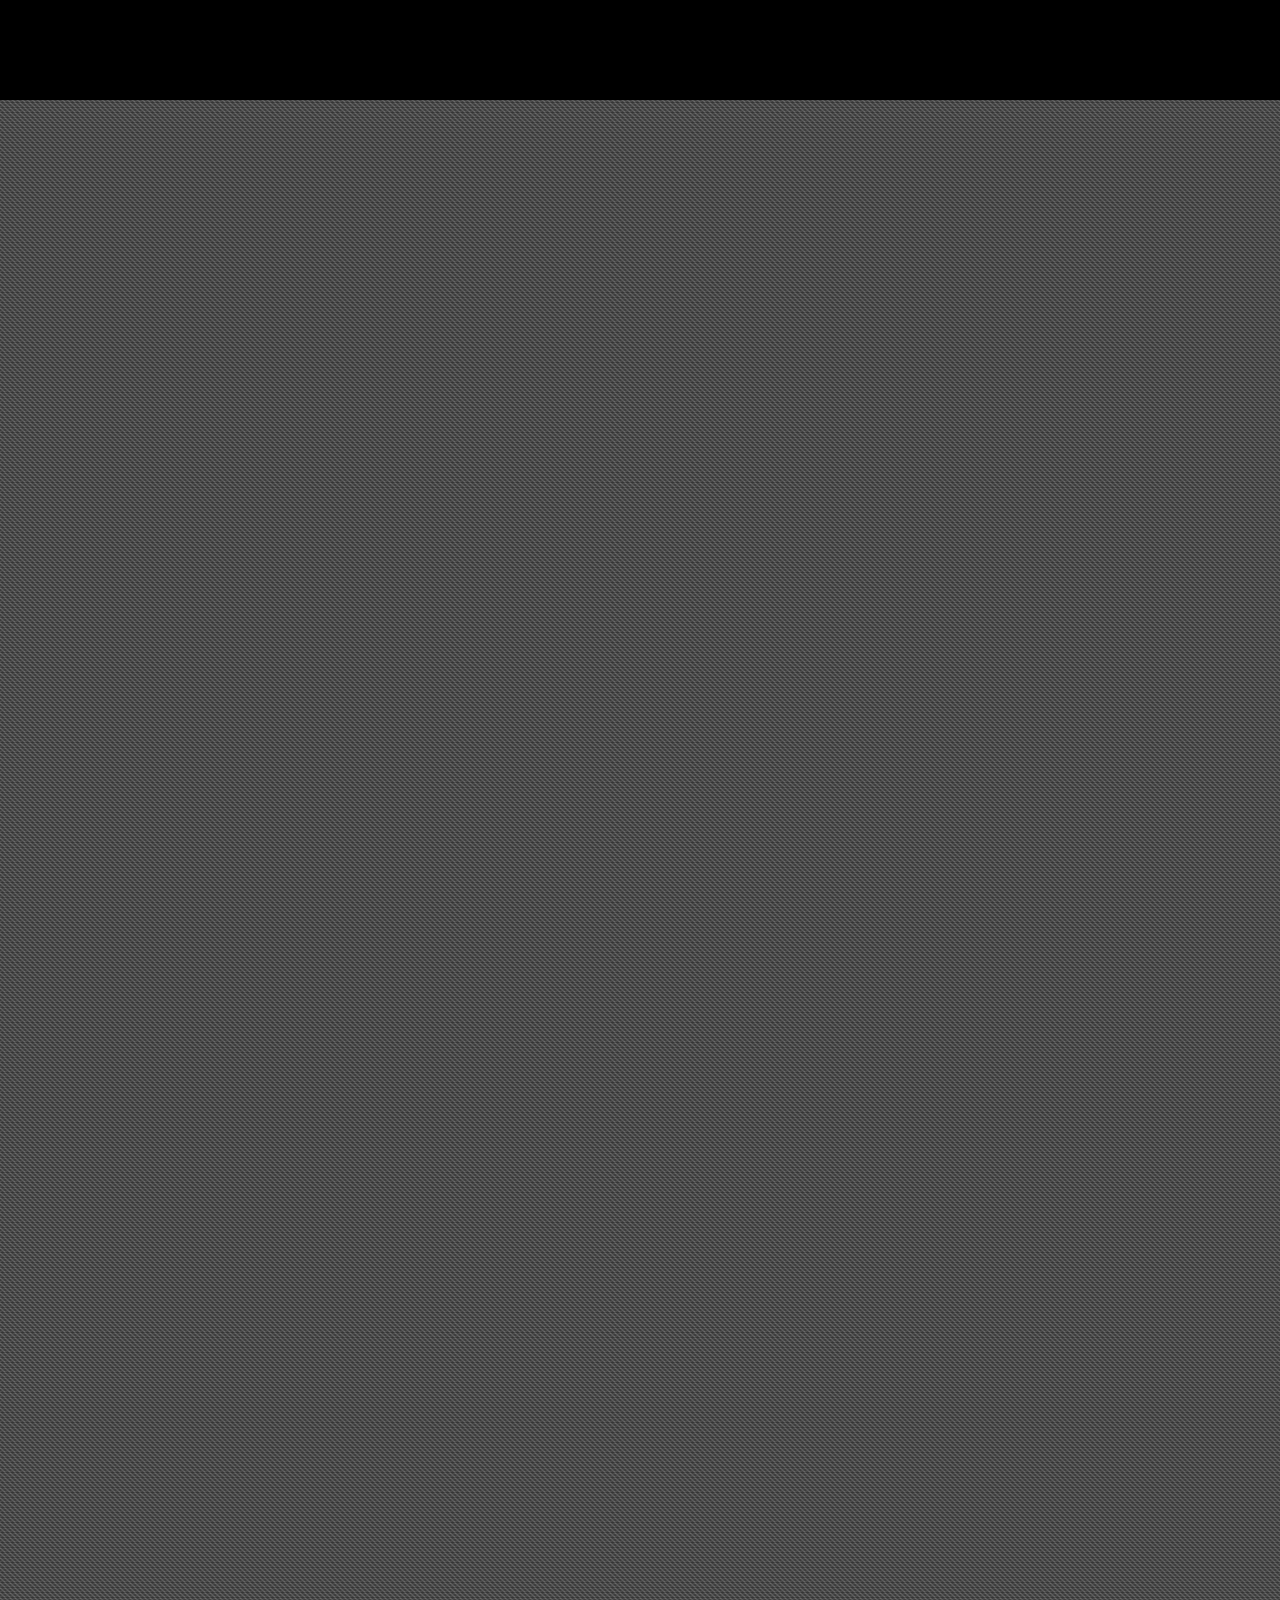
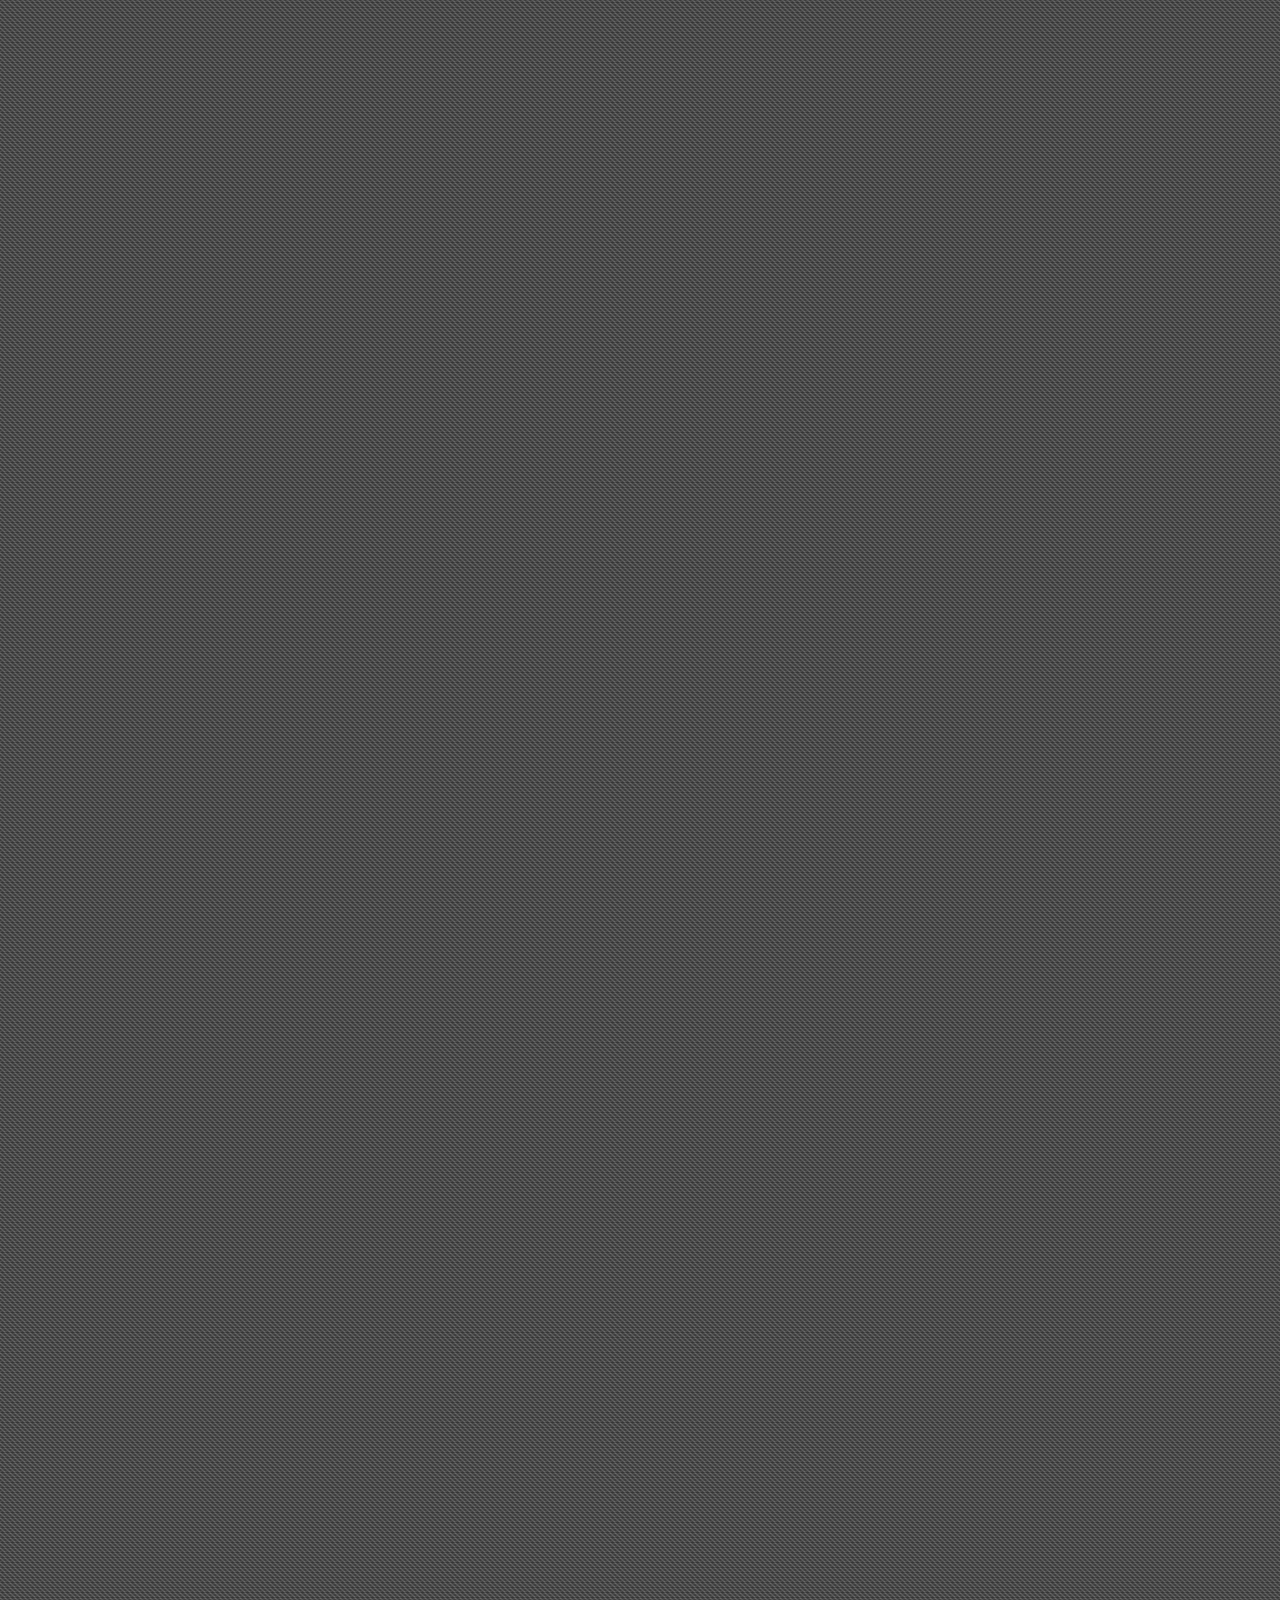
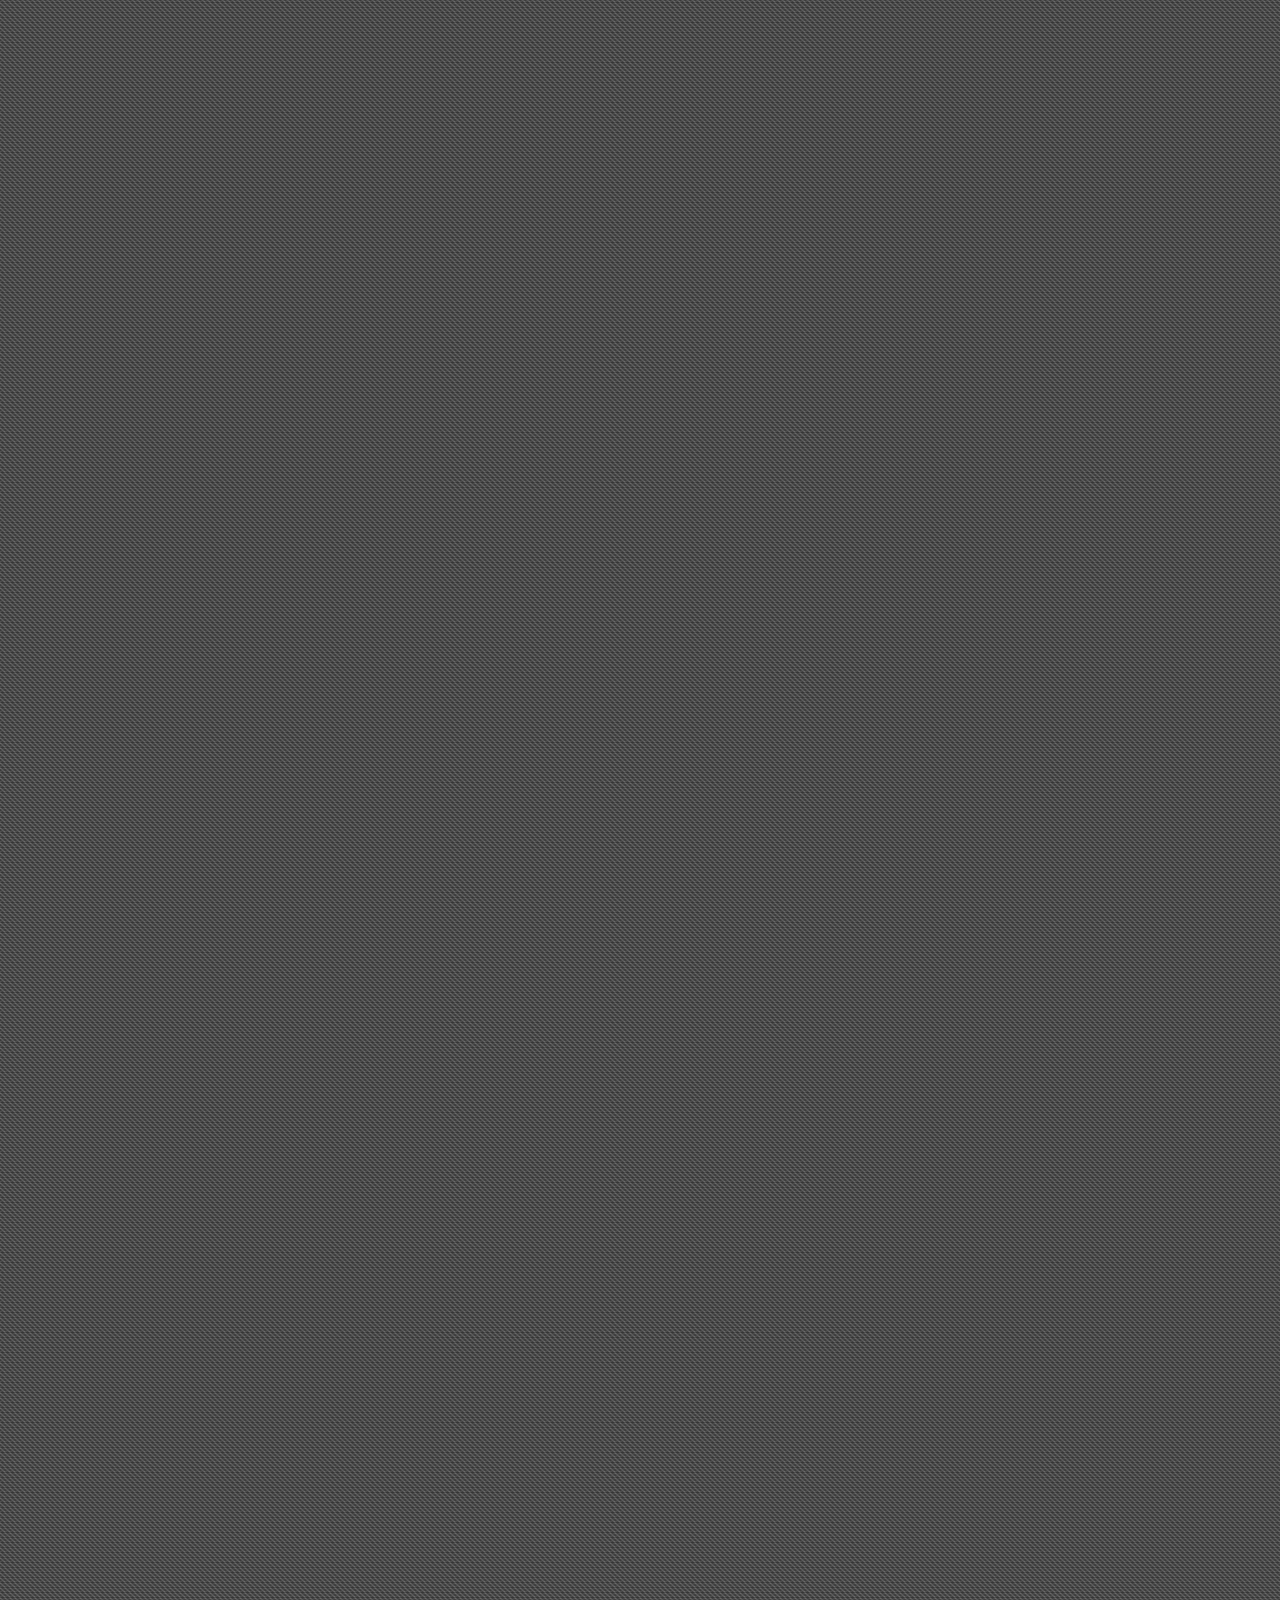
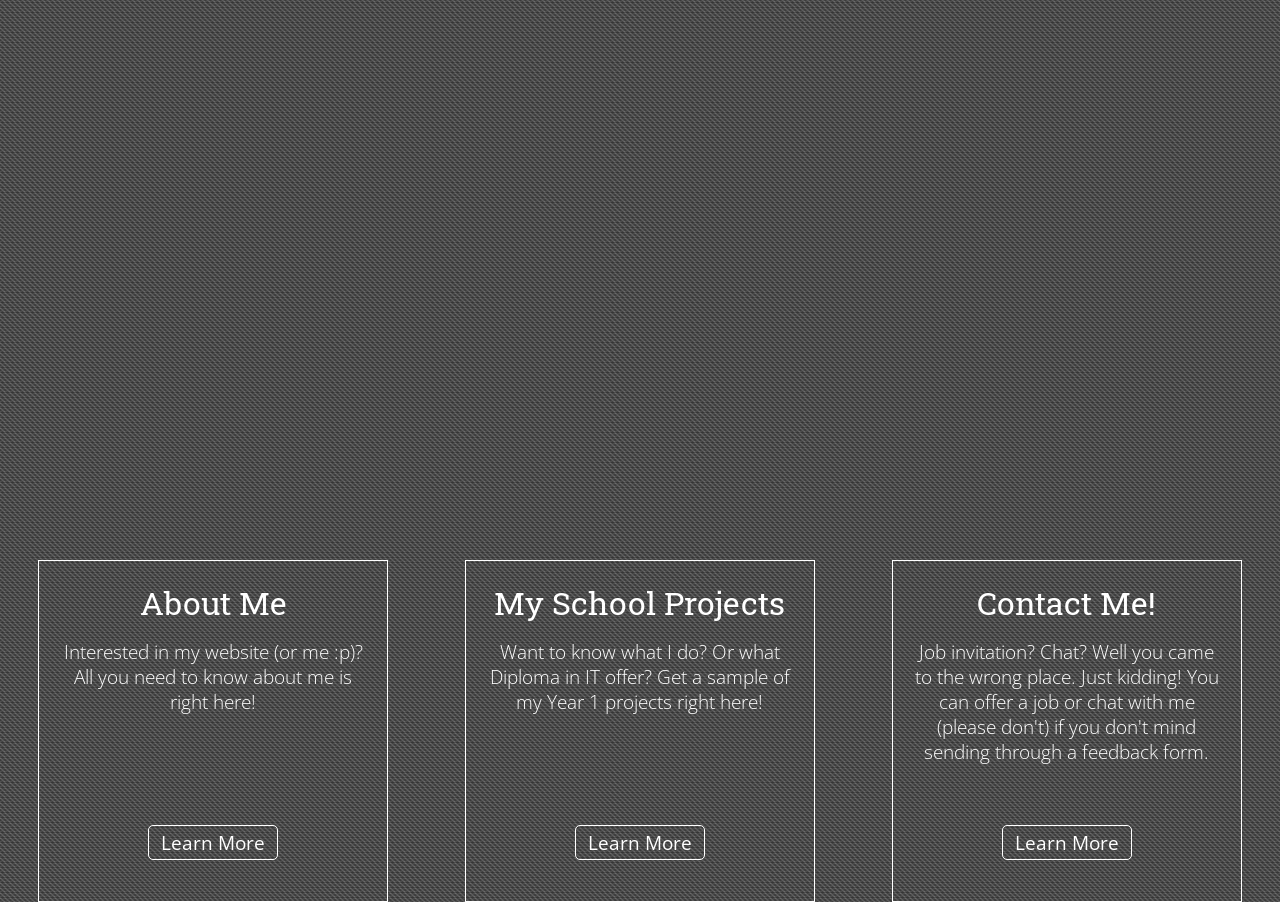
==== commit b95afec2: "Updated E-Portfolio V2" ====
--- a/index.html
+++ b/index.html
@@ -2,68 +2,101 @@
 <html>
   <head>
     <meta charset="utf-8" />
-    <title>David Choo E-Portfolio - Home</title>
-    <!--script src="http://use.typekit.net/ejh3jlq.js"></script>
-    <script>try{Typekit.load();}catch(e){}</script-->
-    <link rel="icon" href="images/favicon.ico" type="image/x-icon">
-    <link rel="stylesheet" type="text/css" href="http://fonts.googleapis.com/css?family=Roboto:400,700,300">
-    <link rel="stylesheet" type="text/css" href="http://fonts.googleapis.com/css?family=Source+Sans+Pro:200,400">
-    <link rel="stylesheet" type="text/css" href="css/main.css" />
-    <link rel="stylesheet" type="text/css" href="css/home-noscript.css" />
-    <!-- <link rel="stylesheet" type="text/css" href="css/animate.css" /> -->
-    <script src="js/jquery-1.8.3.js"></script>
-    <script src="js/jquery.lettering.js"></script>
-    <script src="js/jquery.textillate.js"></script>
-    <script src="js/skrollr.min.js"></script>
-    <script src="js/smoothscroll.js"></script>
+    <meta name="viewport" content="width=device-width, initial-scale=1">
+    <title>David Choo's Website v2.0</title>
+    <link rel="icon" href="favicon.ico">
+    <link href='http://fonts.googleapis.com/css?family=Quicksand:300,400' rel='stylesheet' type='text/css'>
+    <link href='http://fonts.googleapis.com/css?family=Roboto+Slab:300,400' rel='stylesheet' type='text/css'>
+    <link href='http://fonts.googleapis.com/css?family=Open+Sans:300,400' rel='stylesheet' type='text/css'>
+    <link rel="stylesheet" type="text/css" href="css/reset.css">
+    <link rel="stylesheet" type="text/css" href="css/animate.css">
+    <link rel="stylesheet" type="text/css" href="css/style.css">
+    <script type="text/javascript" src="js/jquery-1.8.3.js"></script>
+    <script type="text/javascript" src="js/smoothscroll.js"></script>
+  	<script type="text/javascript" src="js/jquery.lettering.js"></script>
+  	<script type="text/javascript" src="js/jquery.textillate.js"></script>
+    <script type="text/javascript" src="js/skrollr.min.js"></script>
+    <script type="text/javascript" src="js/navtoggle.js"></script>
+    <script type="text/javascript" src="js/index.js"></script>
     <script type="text/javascript">
-    //<![CDATA[
-    var l=document.createElement("link");
-    l.setAttribute("rel", "stylesheet");
-    l.setAttribute("type", "text/css");
-    l.setAttribute("href", "css/home-scripted.css");
-    document.getElementsByTagName("head")[0].appendChild(l);
-    //]]>
+    //set viewport's top to be at the top of the document
+    $(document).ready(function(){$(window).scrollTop(0);});
     </script>
   </head>
   <body id="skrollr-body">
-  	<nav id="navigationBar" class="navBar" data-bottom-bottom="background: linear-gradient(rgba(0,0,0,0),rgba(0,0,0,0.7))" data-top-top="background: linear-gradient(rgba(0,0,0,0.7), rgba(0,0,0,0.0))">
-      <ul class="block-menu">
-        <li><a href="index.html">Home</a></li>
-        <li><a href="hackathons.html">Hackathons</a></li>
-        <li><a href="resume.html">Resume</a></li>
-        <li><a href="contactme.html">Contact Me</a></li>
+    <nav class="nav-mobile">
+      <button class="hamburger-button"></button>
+      Home
+    </nav>
+    <nav id="navigationBar" class="nav">
+      <img src="img/davidchoo.png" alt="logo">
+      <ul class="nav-list">
+        <li class="nav-item"><a href="index.html" class="ghostbutton current">Home</a></li>
+        <li class="nav-item"><a href="about.html" class="ghostbutton">About</a></li>
+        <li class="nav-item"><a href="school.html" class="ghostbutton">School Projects</a></li>
+        <li class="nav-item"><a href="contactme.html" class="ghostbutton">Contact Me</a></li>
       </ul>
-      <div class="social">
-        <a class="social-link share-email" href="mailto:?subject=David%20Choo&amp;body=http://davidchoo12.github.io/wcd/">
-        </a>
-        <a class="social-link share-twitter" href="https://twitter.com/intent/tweet?url=http://davidchoo12.github.io/wcd/&amp;via=davidchoo12" onclick="window.open(this.href,'targetWindow','width=600, height=400');return false;">
-        </a>
-        <a class="social-link share-facebook" href="https://www.facebook.com/sharer/sharer.php?u=http://davidchoo12.github.io/wcd/" onclick="window.open(this.href,'targetWindow','width=600, height=400');return false;">
-        </a>
-        <a class="share-icon"></a>
+      <div id="progressBar"></div>
+    </nav>
+    <div class="mask"></div>
+    <section id="logoAnim" class="sc1-bg" data-emit-events>
+      <span id="davi" class="logo center unselectable">davi</span>
+      <span id="hoo" class="logo center unselectable">hoo</span>
+      <span id="coverTop" class="logo center unselectable sc1-bg">&nbsp;&nbsp;&nbsp;&nbsp;&nbsp;&nbsp;&nbsp;&nbsp;&nbsp;</span>
+      <span id="coverBottom" class="logo center unselectable sc1-bg">&nbsp;&nbsp;&nbsp;&nbsp;&nbsp;&nbsp;&nbsp;&nbsp;</span>
+      <span id="D" class="logo center unselectable">d</span>
+      <span id="C" class="logo center unselectable">c</span>
+      <a id="scrollDown" class="scrollBtnContainer">
+        <img class="scrollBtn" src="img/home/scroll_btn.png" alt="Scroll To Bottom" />
+      </a>
+    </section>
+  	<div class="tlt center unselectable" data-in-effect="fadeInUp" data-out-effect="fadeOutUp">
+      <ul class="texts">
+        <li>welcome</li>
+        <li>selamat datang</li>
+        <li>歓迎</li>
+        <li>환영</li>
+      </ul>
+    </div>
+    <section id="curtain">
+      <div class="splitting"></div>
+      <div class="splitting"></div>
+      <div class="splitting"></div>
+      <div class="splitting"></div>
+      <div class="splitting"></div>
+      <div class="splitting"></div>
+      <div class="splitting"></div>
+      <div class="splitting"></div>
+    </section>
+    <section id="face-bg">
+      <img id="faceimg" src="img/home/face-bg.png" alt="David Choo">
+    </section>
+    <section id="welcome">
+      <div><h1>Welcome to David's website</h1><p>This website is a project for my Web Client Development as well as Digital Visual Design modules in Singapore Polytechnic. Besides serving as a school project, it also serves to display my abilities in designing and coding websites.</p></div>
+    </section>
+    <a id="scrollUp" class="scrollBtnContainer">
+      <img class="scrollBtn" src="img/home/scroll_btn2.png" alt="Scroll To Top" />
+    </a>
+    <div class="col">
+      <div class="box">
+        <h1>About Me</h1>
+        <p>Interested in my website (or me :p)? All you need to know about me is right here!</p>
+        <button onclick="location.href='about.html'" class='ghostbutton lmBtn'>Learn More</button>
       </div>
-    </nav>
-  	<div id="part1" class="slide">
-      <img src="images/part1bg.jpg" class="backgroundImg" data-anchor-target="#part1" alt="Fullscreen background 1" />
-      <div class="titleContainer">
-        <span id="title" data-in-effect="fadeInLeft">David Choo</span>
+    </div>
+    <div class="col">
+      <div class="box">
+        <h1>My School Projects</h1>
+        <p>Want to know what I do? Or what Diploma in IT offer? Get a sample of my Year 1 projects right here!</p>
+        <button onclick="location.href='school.html'" class='ghostbutton lmBtn'>Learn More</button>
       </div>
-      <a id="scrollDown" class="scrollBtnContainer">
-      	<img class="scrollBtn" src="images/scroll_btn.png" alt="Scroll To Bottom" />
-      </a>
-  	</div>
-  	<div id="part2" class="slide">
-      <img src="images/part2bg.jpg" class="backgroundImg" data-anchor-target="#part2" alt="Fullscreen background 2" />
-      <p><span class="heading">Welcome</span><br /><br />This webpage is an assignment for the Web Client Development course in Singapore Polytechnic. It also serves to share my experiences and reflections to attended hackathons (may be updated with more out-of-school activities). Hackathons are events where people meet to engage in collaborative computer programing (quoted from Google). This website also contains my e-resume. Furthermore, I hope my website can inspire future web designers and developers.<br /><br /><span class="footnote">Note: This page is created when I am a year 1 student in SP (17 year old). Curious on how I do it? Continue scrolling :)</span></p>
-  	</div>
-	  <div id="part3" class="slide">
-      <img src="images/part3bg.jpg" class="backgroundImg" data-anchor-target="#part3" alt="Fullscreen background 3" />
-      <p>My first time coding with HTML and CSS was way back during my secondary school. Back then, my teacher insisted on using just <b>notepad</b> to code and as a secondary student, I had no idea softwares like dreamweaver exists. Moreover, I remember I was taught of using the traditional and now obsolete table layout for web. Thinking back, it was quite a fun experience learning to code my very first language.<br />And who would have known... Now I am in poly and the skill actually proved useful.</p>
-      <a id="scrollUp" class="scrollBtnContainer">
-        <img class="scrollBtn" src="images/scroll_btn2.png" alt="Scroll To Top" />
-      </a>
-  	</div>
-    <script src="js/main.js"></script>
+    </div>
+    <div class="col">
+      <div class="box">
+        <h1>Contact Me!</h1>
+        <p>Job invitation? Chat? Well you came to the wrong place. Just kidding! You can offer a job or chat with me (please don't) if you don't mind sending through a feedback form.</p>
+        <button onclick="location.href='contactme.html'" class='ghostbutton lmBtn'>Learn More</button>
+      </div>
+    </div>
   </body>
 </html>
--- a/css/style.css
+++ b/css/style.css
@@ -0,0 +1,726 @@
+/*scrollbar css*/
+::-webkit-scrollbar {
+    width: 2px;
+    height: 0px; /*hides horizontal scrollbar*/
+}
+ 
+::-webkit-scrollbar-track {
+    -webkit-box-shadow: inset 0 0 6px rgba(0,0,0,0.3);
+}
+ 
+::-webkit-scrollbar-thumb {
+    -webkit-box-shadow: inset 0 0 6px rgba(0,114,188,1); 
+}
+
+body {/*
+	scrollbar-track-color: rgba(0,0,0,0.3);
+	scrollbar-thumb-color: rgba(0,114,188,1);*/
+	min-width: 470px;
+ 	margin: 0;
+    padding: 0;
+    -webkit-font-smoothing: antialiased;
+    -moz-osx-font-smoothing: grayscale;
+    font-family: 'Open Sans', Arial, sans-serif;
+	background-image: url('../img/bg.jpg');
+	background-size: 5px 5px;
+	background-repeat: repeat;
+}
+section {
+	width: 100%;
+	min-width: 470px;
+}
+h1 {
+	font: 2em 'Roboto Slab', Georgia, serif;
+	color: white;
+	margin-bottom: 0.5em; 
+}
+h2 {
+	font: 1.6em 'Roboto Slab', Georgia, serif;
+	color: white;
+	margin-bottom: 0.3em; 
+}
+p {
+	font: 1.2em 'Open Sans', Arial, sans-serif;
+	color: white;
+	line-height: 1.3;
+}
+button:focus {outline: 0;}
+.ghostbutton {
+	border-radius: 5px;
+	padding: 3px;
+	background-color: rgba(0,0,0,0);
+	color: white;
+	font: 1.2em 'Open Sans', Arial, sans-serif;
+	transition: all 0.5s ease;
+	cursor: pointer;
+	text-decoration: none;
+}
+/***************************NAVIGATION BAR CSS**************************/
+.nav {
+	height: auto;
+	width: 100%;
+	display: block;
+	z-index: 100;
+	position: fixed;
+	top: 0px;
+	text-align: right;
+}
+/*transparentdc.png is just a tranparent image the same size as dc.png, used to animate sliding in effect
+can be replaced in the future with other images to have different effects such as using a 1 by 1 pixel transparent image makes a zoom in effect*/
+.colorFadeIn {
+	-webkit-animation: colorFadeInAnim 2s;
+	background: #0072bc url('../img/dc.png') no-repeat 5% center;
+	-webkit-box-shadow: 0px 3px 5px 0px rgba(50, 50, 50, 0.75);
+	-moz-box-shadow:    0px 3px 5px 0px rgba(50, 50, 50, 0.75);
+	box-shadow: 		0px 3px 5px 0px rgba(50, 50, 50, 0.75);
+}
+.colorFadeOut {-webkit-animation: colorFadeOutAnim 2s; background: rgba(0,0,0,0) url('../img/transparentdc.png') no-repeat -10% center;}
+@-webkit-keyframes colorFadeInAnim {
+	from {background: rgba(0,0,0,0) url('../img/transparentdc.png') no-repeat -10% center;}
+	to {
+		background: #0072bc url('../img/dc.png') no-repeat 5% center;
+		-webkit-box-shadow: 0px 3px 5px 0px rgba(50, 50, 50, 0.75);
+		-moz-box-shadow:    0px 3px 5px 0px rgba(50, 50, 50, 0.75);
+		box-shadow: 		0px 3px 5px 0px rgba(50, 50, 50, 0.75);
+	}
+}
+@-webkit-keyframes colorFadeOutAnim {
+	from {
+		background: #0072bc url('../img/dc.png') no-repeat 5% center;
+		-webkit-box-shadow: 0px 3px 5px 0px rgba(50, 50, 50, 0.75);
+		-moz-box-shadow:    0px 3px 5px 0px rgba(50, 50, 50, 0.75);
+		box-shadow: 		0px 3px 5px 0px rgba(50, 50, 50, 0.75);
+	}
+	to {background: rgba(0,0,0,0) url('../img/transparentdc.png') no-repeat -10% center;}
+}
+.nav img {
+	display: none;
+	margin-top: 50px;
+	width: 90%;
+}
+	.nav-list {
+		display: inline-block;
+		margin: 0;
+		padding: 16px 50px 13px 0;
+	}
+		.nav-item {
+			display: inline;
+			list-style-type: none;
+			padding: 5px 1em 0 1em;
+		}
+			.nav-item a {
+				font-family: 'Roboto Slab', Georgia, serif;
+				font-weight: 400;
+				font-size: 1.2em;
+				overflow: visible;
+				line-height: 0em;
+				padding: 2px 8px;
+			}
+			.nav-item a:hover {
+				background-color: white;
+				color: #0072bc;
+			}
+			.nav-item .current {
+				border: 1px solid white;
+				border-radius: 5px;
+			}
+.nav-mobile {
+	display: none; /*hide from browsers that dont support media queries*/
+	position: fixed;
+	top: 0;
+	left: 0;
+	z-index: 98;
+	text-indent: 56px;
+	font-family: 'Roboto Slab', Georgia, serif;
+	font-weight: 400;
+	font-size: 20px;
+	line-height: 56px;
+	color: white;
+	height: 56px;
+	width: 100%;
+}
+	.hamburger-button {
+		position: absolute;
+		top: 4px;
+		left: 4px;
+		background: url(../img/hamburger.svg) no-repeat center center;
+		background-size: 24px 24px;
+		height: 48px;
+		width: 48px;
+		box-sizing: border-box;
+		border: 0;
+		cursor: pointer;
+	}
+.nav-active {
+	/*to override media query*/
+	left: 0 !important;
+	transition: left 0.5s ease !important;
+}
+	.nav-active .nav-list .nav-item {
+		margin-left: 0;
+		transition: margin-left 1.5s ease;
+	}
+.mask {
+	display: none;
+	width: 100%;
+	height: 100%;
+	position: fixed;
+	top: 0;
+	left: 0;
+	z-index: 99;
+	background: rgba(0,0,0,0.5);
+	opacity: 0;
+	visibility: hidden;
+	transition: opacity 0.5s linear;
+}
+.mask-visible {
+	display: block;
+	opacity: 1;
+	visibility: visible;
+}
+#progressBar {
+	position: absolute;
+	bottom: 0;
+	background-color: white;
+	width: 0%;
+	height: 2px;
+}
+/***********************************END NAVIGATION BAR CSS***************************/
+
+/*************************************************************************************
+*************************************START HOME PAGE**********************************
+*************************************************************************************/
+.center {
+	position: fixed;
+	top: 50%;
+	left: 50%;
+    transform: translate(-50%, -50%);
+}
+.unselectable {
+	-webkit-user-select: none;
+	-moz-user-select: none;
+	-ms-user-select: none;
+	cursor: default;
+}
+/**************SECTION ONE********************/
+.sc1-bg { background-color: black; }
+#logoAnim {
+	background-attachment: fixed;
+	position: relative;
+	z-index: 5;
+	width: 100%;
+}
+.logo {
+	color: white;
+	text-align: right;
+	font-family: 'Quicksand', Arial, sans-serif;
+	font-weight: 300;
+	font-size: 120px;
+}
+.scrollBtnContainer {
+	position: fixed;
+	left: 50%;
+	bottom: 15vh;
+	z-index: 10;
+	margin-left: -42px;
+	height:40px;
+	display: inline;
+	transition: opacity 0.5s ease;
+}
+.scrollBtnContainer:hover {
+	cursor: pointer;
+}
+.scrollBtn {
+	position: relative;
+	-webkit-animation-name: moveVertical;
+	-webkit-animation-duration:0.8s;
+	-webkit-animation-iteration-count:infinite;
+	-webkit-animation-timing-function:linear;
+}
+@-webkit-keyframes moveVertical {
+  0% {top:0;}
+  50% {top:8px;}
+  100% {top:0;}
+}
+.skrollable-between #scrollDown, #scrollUp {
+	display: none;
+	opacity: 0;
+	transition: all 0.5s ease;
+}
+.skrollable-after ~ #scrollDown { opacity: 0; }
+.skrollable-after ~ #scrollUp {
+	display: inline;
+	position: relative;
+	bottom: 15vh;
+	opacity: 1;
+	transition: all 0.5s ease;
+}
+/***********************SECTION TWO*********************/
+.tlt {
+	color: white;
+	font-family: 'Quicksand', Arial, sans-serif;
+	font-size: 3em;
+	text-align: center;
+	z-index: 3;
+	word-wrap: break-word;
+}
+.splitting {
+	width: 50%;
+	height: 100%;
+	position: fixed;
+	top: 0;
+	z-index: 1;
+}
+.splitting:nth-of-type(even) {
+	right: 0;
+}
+.splitting:nth-of-type(odd) {
+	left: 0;
+}
+/*************************SECTION THREE****************/
+#face-bg {
+	height: 2560px;
+	position: relative;
+}
+#faceimg {
+	position: fixed;
+	top: 10%;
+	right: 5%;
+	height: 35vmax;
+	opacity: 0;
+}
+/******************SECTION FOUR********************/
+#welcome div {
+	position: fixed;
+	top: 25%;
+	left: 5%;
+	width: 37%;
+	padding: 15px;
+	color: white;
+	opacity: 0;
+}
+	#welcome div h1 {
+		width: 300px;
+		font-size: 2.4em;
+	}
+/********************SECTION FIVE*********************/
+#columns {
+	position: relative;
+	height: auto;
+	overflow: hidden;
+	padding: 50px 0;
+	background-color: black;
+	text-align: center;
+}
+.col { /*bootstrap col style*/
+	box-sizing: border-box;
+	width: 33.333333333333333333%;
+	height: 300px;
+	position: relative;
+	padding: 0 3%;
+	display: inline-block;
+	float: left;
+}
+.box {
+	border: solid 1px white;
+	height: 100%;
+	color: white;
+	padding: 20px;
+	text-align: center;
+	margin-bottom: 50px;
+}
+.box p {font-weight: 300;}
+.lmBtn {
+	position: absolute;
+	left: 50%;
+	bottom: 0px;
+	border: solid 1px white;
+	transform: translate(-50%, 0);
+	width: 130px;
+}
+.lmBtn:hover {
+	background: white;
+	color: black;
+}
+/*****************************************************************************************
+**************************END HOME PAGE***************************************************
+*******************************************************************************************/
+
+/******************************START ABOUT ME PAGE**********************/
+#meAnim {
+	height: 2000vh;
+	background: url("../img/about/bg2.jpg") no-repeat fixed center;
+	background-size: cover;
+}
+#covers {
+	display: block;
+	width: 1000%;
+	height: 100%;
+	position: relative;
+}
+.cover {
+	display: inline-block;
+	width: 105vw; /*extra 5% to cater for white space caused by inline-block*/
+	height: 100%;
+	position: relative;
+	background: url("../img/about/bg1.jpg") no-repeat fixed center;
+	background-size: cover;
+}
+#cover2 {
+	margin-left: 30vw;
+}
+/**********************************END ABOUT ME PAGE**************************/
+
+/***************************START SCHOOL PROJECT PAGE*************************/
+#projGallery {
+	overflow: auto;
+}
+.container {
+	width: 1024px;
+	margin: 45px auto 0 auto;
+}
+.container p {
+	width: 90%;
+	margin-left: 5%;
+}
+.projects {
+	text-align: center;
+}
+	.projects li {
+		display: inline-block;
+		margin: 20px 50px 10px 50px;
+		height: 270px;
+		overflow: hidden;
+		position: relative;
+		width: 360px;
+		background-color: rgba(0,0,0,0.3);
+		color: white;
+		cursor: pointer;
+	}
+	.projects li img {
+		display: block;
+		border-radius: 3px;
+		position: relative;
+		z-index: 0;
+		float: left;
+		height: 100%;
+		width: 100%;
+		top: 0;
+		left: 0;
+		transition: all 0.4s ease 0s;
+		-webkit-transition: all 0.4s ease 0s;
+		-moz-transition: all 0.4s ease 0s;
+		-o-transition: all 0.4s ease 0s;
+	}
+	.projDesc {
+		box-sizing: border-box;
+		width: 100%;
+		height: inherit;
+		padding: 40px 20px 20px 20px;
+		margin-top: 270px;
+		z-index: 11;
+		position: absolute;
+		background: rgba(0,0,0,0.8);
+		transition: all 0.4s ease 0s;
+		-webkit-transition: all 0.4s ease 0s;
+		-moz-transition: all 0.4s ease 0s;
+		-o-transition: all 0.4s ease 0s;
+	}
+	.projDesc p { font-size: 1em; }
+	.projects li:hover .projDesc {
+		margin-top: 0px;
+		box-shadow: 0px 1px 3px rgba(0,0,0,0.1);
+	}
+	.projects li:hover img {
+		height: 110%;
+		width: 110%;
+		top: -5%;
+		left: -5%;
+	}
+.projectsect { overflow: hidden; padding-bottom: 2em;}
+.projectsect:nth-child(odd) { background: #707070; }
+.projectsect:nth-child(even) { background: #363636; }
+.projectsect .container { margin-top: 0; }
+.section-title {
+	text-align: center;
+	width: 100%;
+	margin: 60px auto;
+}
+.border {
+	background: #999999;
+	display: block;
+	height: 2px;
+	width: 100px;
+	margin: 0 auto 20px auto;
+}
+.section-details .dlBtn {
+	display: inline-block;
+	min-width: 110px;
+	text-align: center;
+	line-height: 1;
+	padding: 8px;
+	background: #0072bc;
+	border-color: #0072bc;
+}
+.projectsect:nth-child(even) .dlBtn {margin-left: 5%; margin-right: -5%;}
+.section-details .dlBtn:hover {
+	color: #0072bc;
+	background: white;
+	border-color: white;
+	transition: all 0.5s ease;
+}
+.section-details .dlscBtn {
+	display: inline-block;
+	text-align: center;
+	line-height: 1;
+	padding: 8px;
+	border: solid 1px white;
+}
+.projectsect:nth-child(even) .dlscBtn {margin-left: 5%;}
+.section-details .dlscBtn:hover {
+	color: white;
+	background: #0072bc;
+	border-color: #0072bc;
+	transition: all 0.5s ease;
+}
+.section-details img {
+	width: 50%;
+	margin: 0 40px 40px 40px;
+}
+.projectsect:nth-child(odd) img { float: left; }
+.projectsect:nth-child(even) img { float: right; }
+.section-details video {
+	display: block;
+	margin: 0 auto;
+	width: 691.2px;
+	height: 388.8px;
+}
+/******************************END SCHOOL PROJECT PAGE*************************/
+/*******************************START CONTACT ME PAGE**************************/
+#form {
+	background: url("../img/contactme/bg.jpg") no-repeat fixed 50% 45px;
+	background-size: cover;
+}
+.form-head {
+	position: relative;
+	width: 90%;
+	margin-left: 5%;
+	height: 100vh;
+	display: block;
+	text-align: center;
+	color: black;
+}
+.middle {
+	display: block;
+	width: 100%;
+	position: absolute;
+	top: 50%;
+	transform: translateY(-50%);
+}
+.form-head * {color: black;}
+.form-body {
+	position: relative;
+	margin-top: 45px;
+	margin-left: 5%;
+	padding-bottom: 10vh;
+	width: 90%;
+	height: auto;
+	display: block;
+}
+label {
+	font-family: 'Roboto Slab', Georgia, serif;
+	font-size: 1.2em;
+	display: block;
+	margin: 15px 0 10px 0;
+	max-width: 72%;
+}
+.red { color:red; }
+input {
+	width: 60%;
+}
+.cb-group {
+	display: inline-block;
+	max-width: 70%;
+}
+.cb-wrapper {
+	display: inline-block;
+}
+.cb, .rb {
+	display: inline;
+	width: 30px;
+}
+.error {
+	position: absolute;
+	left: 80%; 
+}
+.msgwrapper { overflow: auto; }
+textarea {
+	width: 70%;
+	height: 100px;
+	resize: none;
+	display: inline-block;
+	float: left;
+	margin-bottom: 15px;
+}
+#title {
+	width: 70%;
+}
+#submitBtn {
+	box-sizing: border-box;
+	width: 71px;
+	height: 20px;
+	padding: 1px 6px;
+	font-family: 'Roboto Slab', Georgia, serif;
+	font-weight: 400;
+	color: #0072bc;
+	font-size: 0.8em;
+	border: solid 1px #0072bc;
+}
+#submitBtn:hover {
+	background-color: #0072bc;
+	color: white;
+}
+/*************************END CONTACT ME PAGE********************************/
+/**************************MEDIA QUERIES*************************************/
+/*Smart phones*/
+@media only screen and (min-width: 320px) and (max-width: 768px) {
+/*Navigation bar*/
+	.nav {
+		text-align: center;
+		width: 300px;
+		height: 100%;
+		background: #0072bc;
+		left: -100%;
+		transition: left 0.5s ease;
+	}
+	.nav img {
+		display: inline;
+	}
+	.nav-list {
+		/*display: none;*/
+		margin-top: 10vh;
+		width: 90%;
+		padding: 0px 10px;
+		text-align: center;
+	}
+	.nav-item {
+		width: 100%;
+		display: block;
+		padding: 0 0 30px 0;
+		margin-left: -70px;
+	}
+	.nav-item a {
+		font-size: 1.7em;
+	}
+	.nav-mobile {
+		display: block;
+		background-image: none;
+	}
+	.colorFadeIn {
+	-webkit-animation: colorFadeInAnim 2s;
+	background: #0072bc;
+	-webkit-box-shadow: 0px 3px 5px 0px rgba(50, 50, 50, 0.75);
+	-moz-box-shadow:    0px 3px 5px 0px rgba(50, 50, 50, 0.75);
+	box-shadow: 		0px 3px 5px 0px rgba(50, 50, 50, 0.75);
+	}
+	@-webkit-keyframes colorFadeInAnim {
+		from {background: rgba(0,0,0,0);}
+		to {
+			background: #0072bc;
+			-webkit-box-shadow: 0px 3px 5px 0px rgba(50, 50, 50, 0.75);
+			-moz-box-shadow:    0px 3px 5px 0px rgba(50, 50, 50, 0.75);
+			box-shadow: 		0px 3px 5px 0px rgba(50, 50, 50, 0.75);
+		}
+	}
+	@-webkit-keyframes colorFadeOutAnim {
+		from {
+			background: #0072bc;
+			-webkit-box-shadow: 0px 3px 5px 0px rgba(50, 50, 50, 0.75);
+			-moz-box-shadow:    0px 3px 5px 0px rgba(50, 50, 50, 0.75);
+			box-shadow: 		0px 3px 5px 0px rgba(50, 50, 50, 0.75);
+		}
+		to {background: rgba(0,0,0,0);}
+	}
+/*home page*/
+	#face-bg {
+		height: auto;
+	}
+	#faceimg {
+		width: 90%;
+		height: auto;
+		position: relative;
+		top: 100vh;
+		left: 50%;
+		/*to override the skrollr animations*/
+		transform: translate(-50%, 0) !important;
+		opacity: 1 !important;
+	}
+	#welcome {
+		position: relative;
+		height: 920px;
+	}
+	#welcome div {
+		width: 90%;
+		position: absolute;
+		top: auto;
+		bottom: 0;
+		left: 50%;
+		/*to override the skrollr animations*/
+		transform: translate(-50%, -50%) !important;
+		opacity: 1 !important;
+	}
+	.col {
+		width: 90%;
+		position: relative;
+		display: block;
+		margin: 0 auto 50px auto;
+		/*margin-bottom: 50px;*/
+		height: 250px;
+	}
+/*school project page*/
+	.container {
+		width: 460px;
+	}
+	.section-details img {
+		/*to override the pseudo selector with float right*/
+		float: left !important;
+		width: 90%;
+		margin: 0 0 40px 5%;
+	}
+	.projectsect:nth-child(odd) .dlBtn {margin-left: 5%;}
+	.section-details video {
+		width: 90%;
+	}
+/*Contact ME page*/
+	.cb-wrapper {display: block;}
+}
+
+/*Tablets*/
+@media only screen and (min-width: 769px) and (max-width: 1024px) {
+/*home page*/
+	.col {
+		padding: 0 1%;
+		font-size: 0.9em;
+	}
+/*school project page*/
+	.container {
+		width: 600px;
+	}
+	.projects li {
+		height: 360px;
+		width: 480px;
+	}
+	.projDesc {
+		height: 360px;
+		margin-top: 360px;}
+	.section-details img {
+		/*to override the pseudo selector with float right*/
+		float: left !important;
+		width: 90%;
+		margin: 0 0 40px 5%;
+	}
+	.projectsect:nth-child(odd) .dlBtn {margin-left: 5%;}
+	.section-details video {
+		width: 90%;
+	}
+}
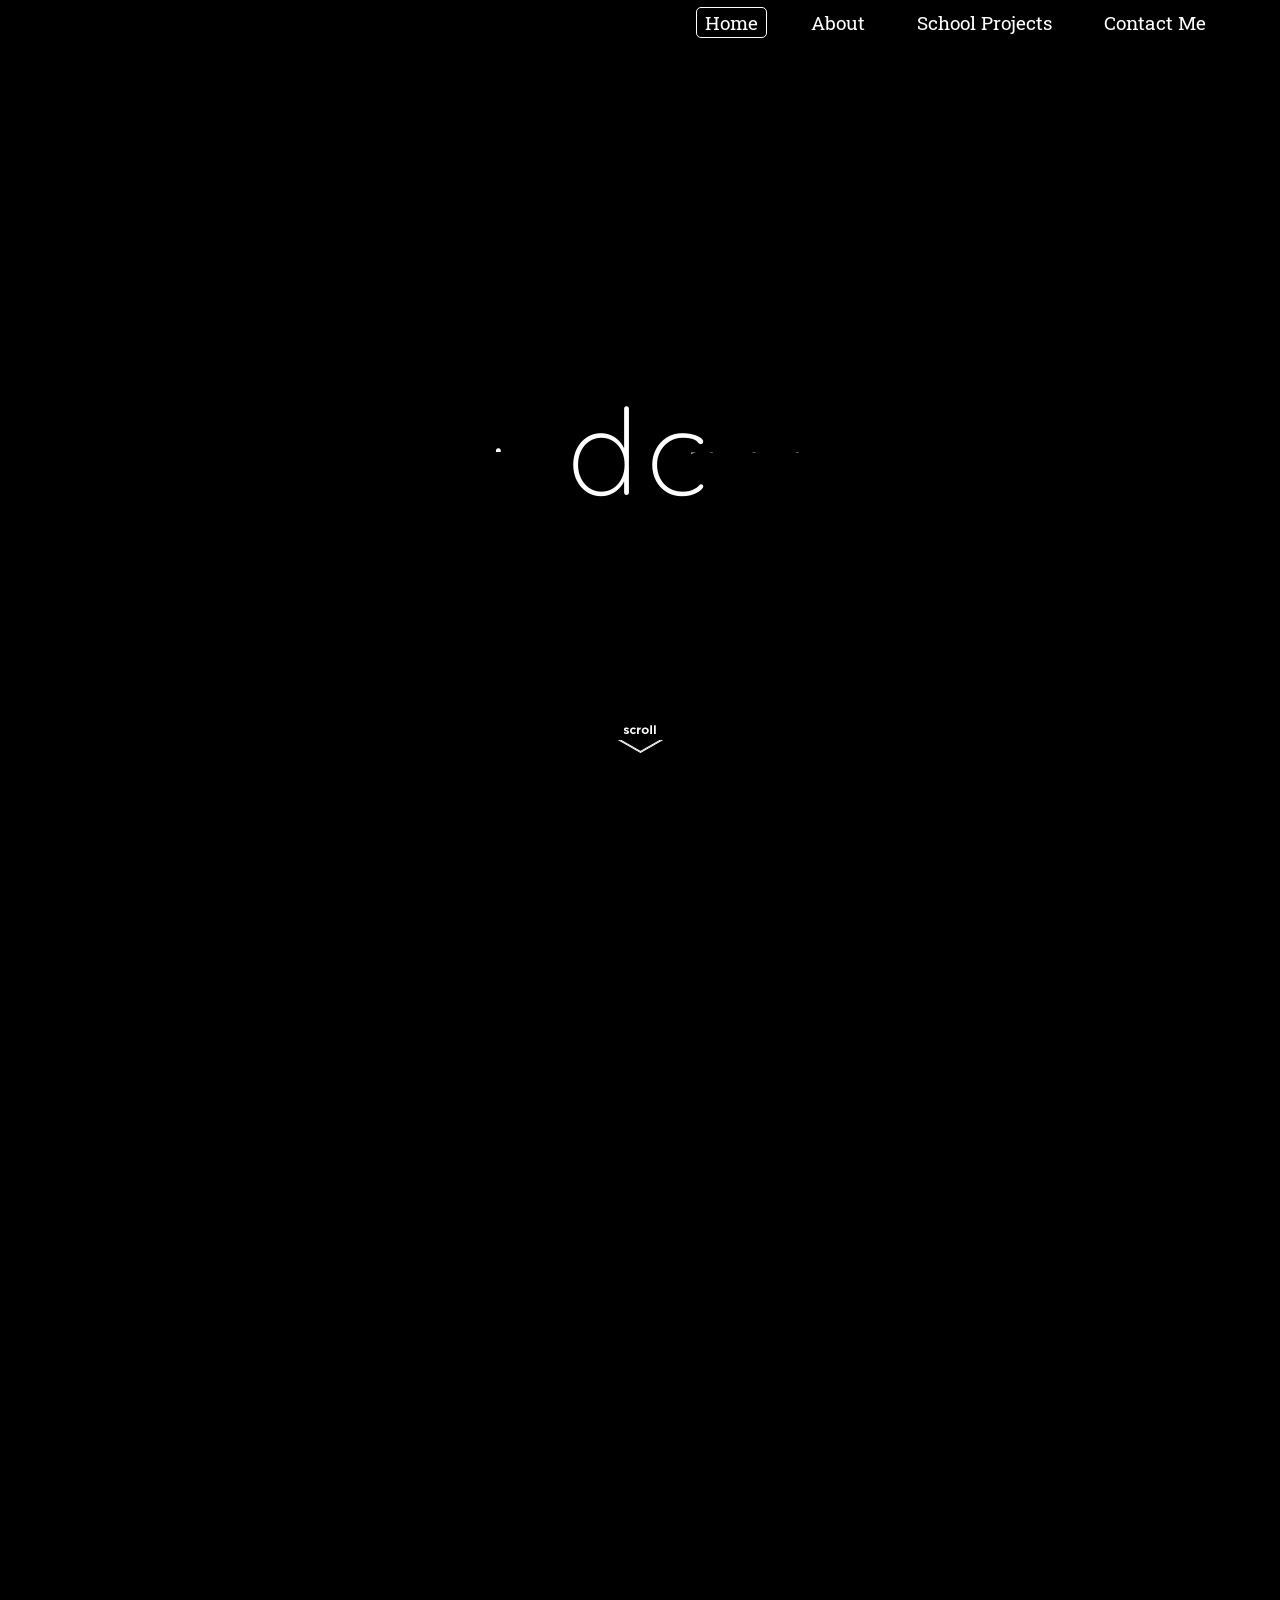
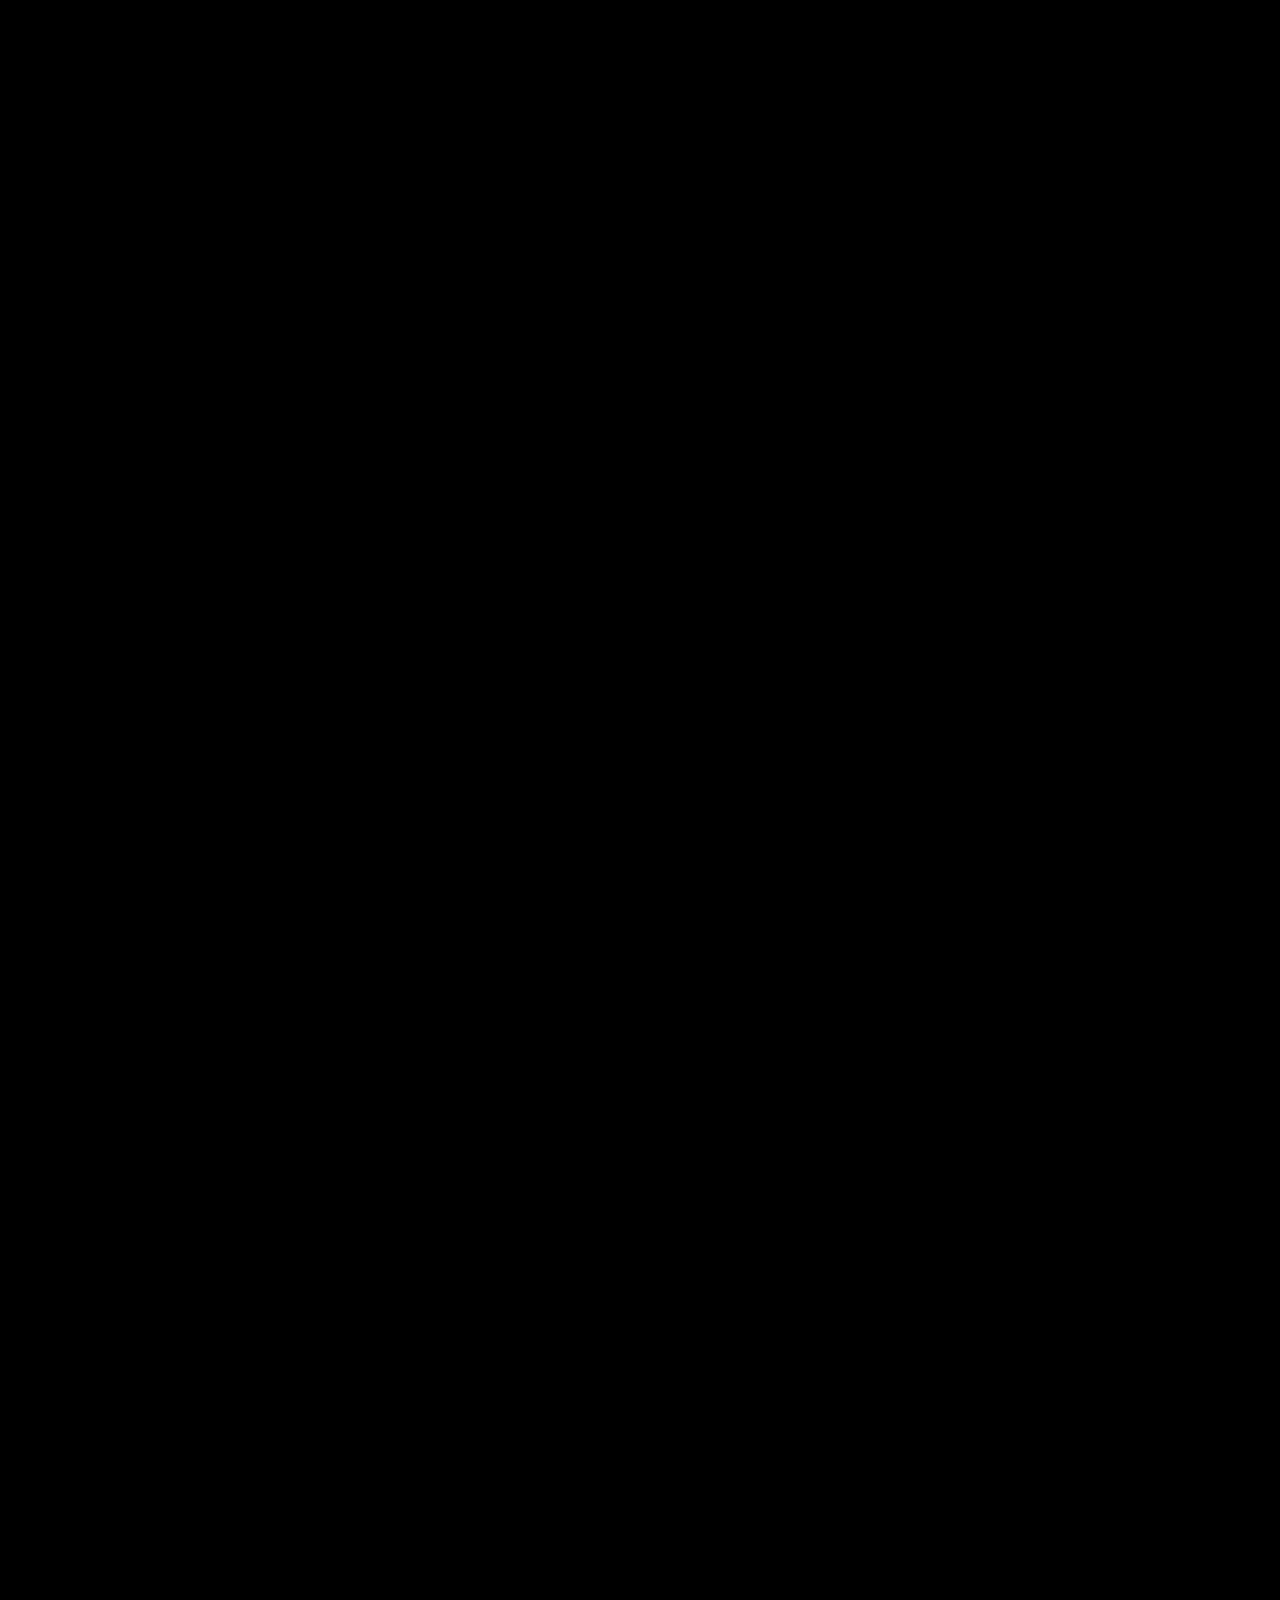
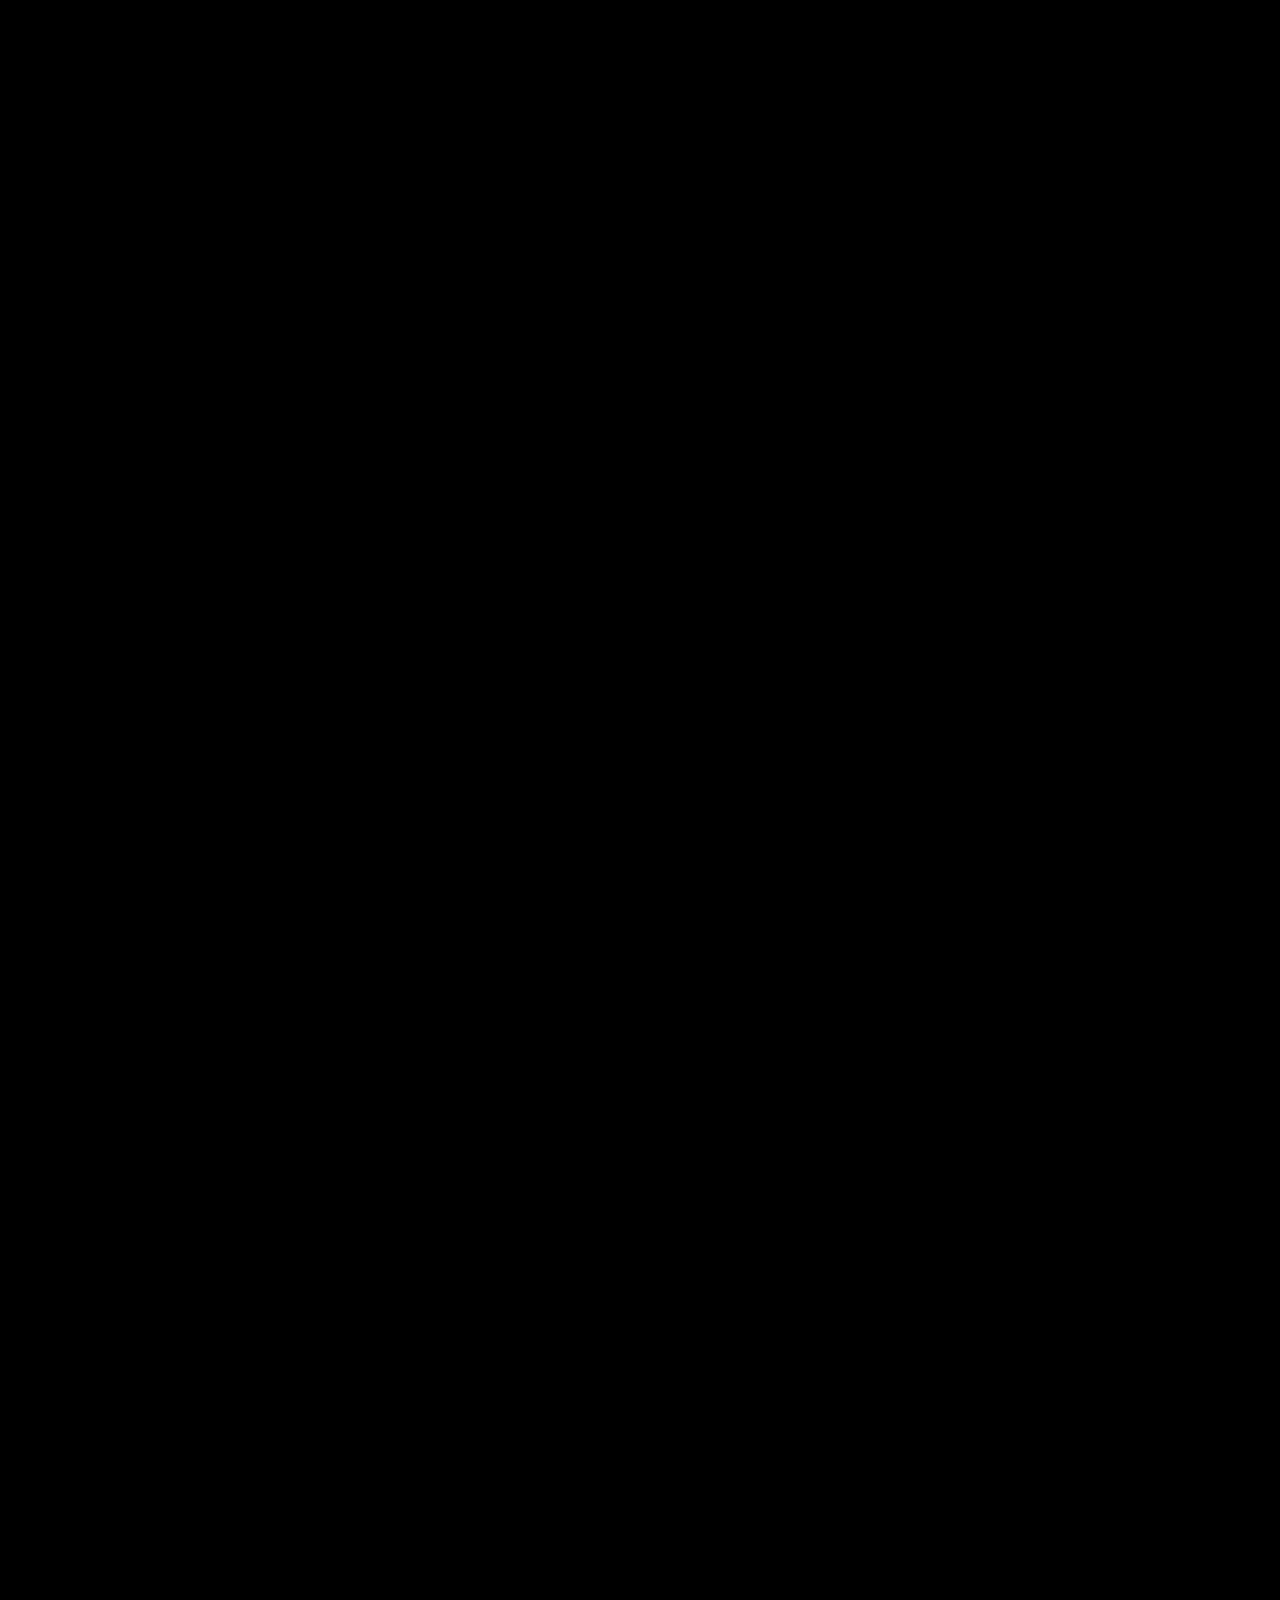
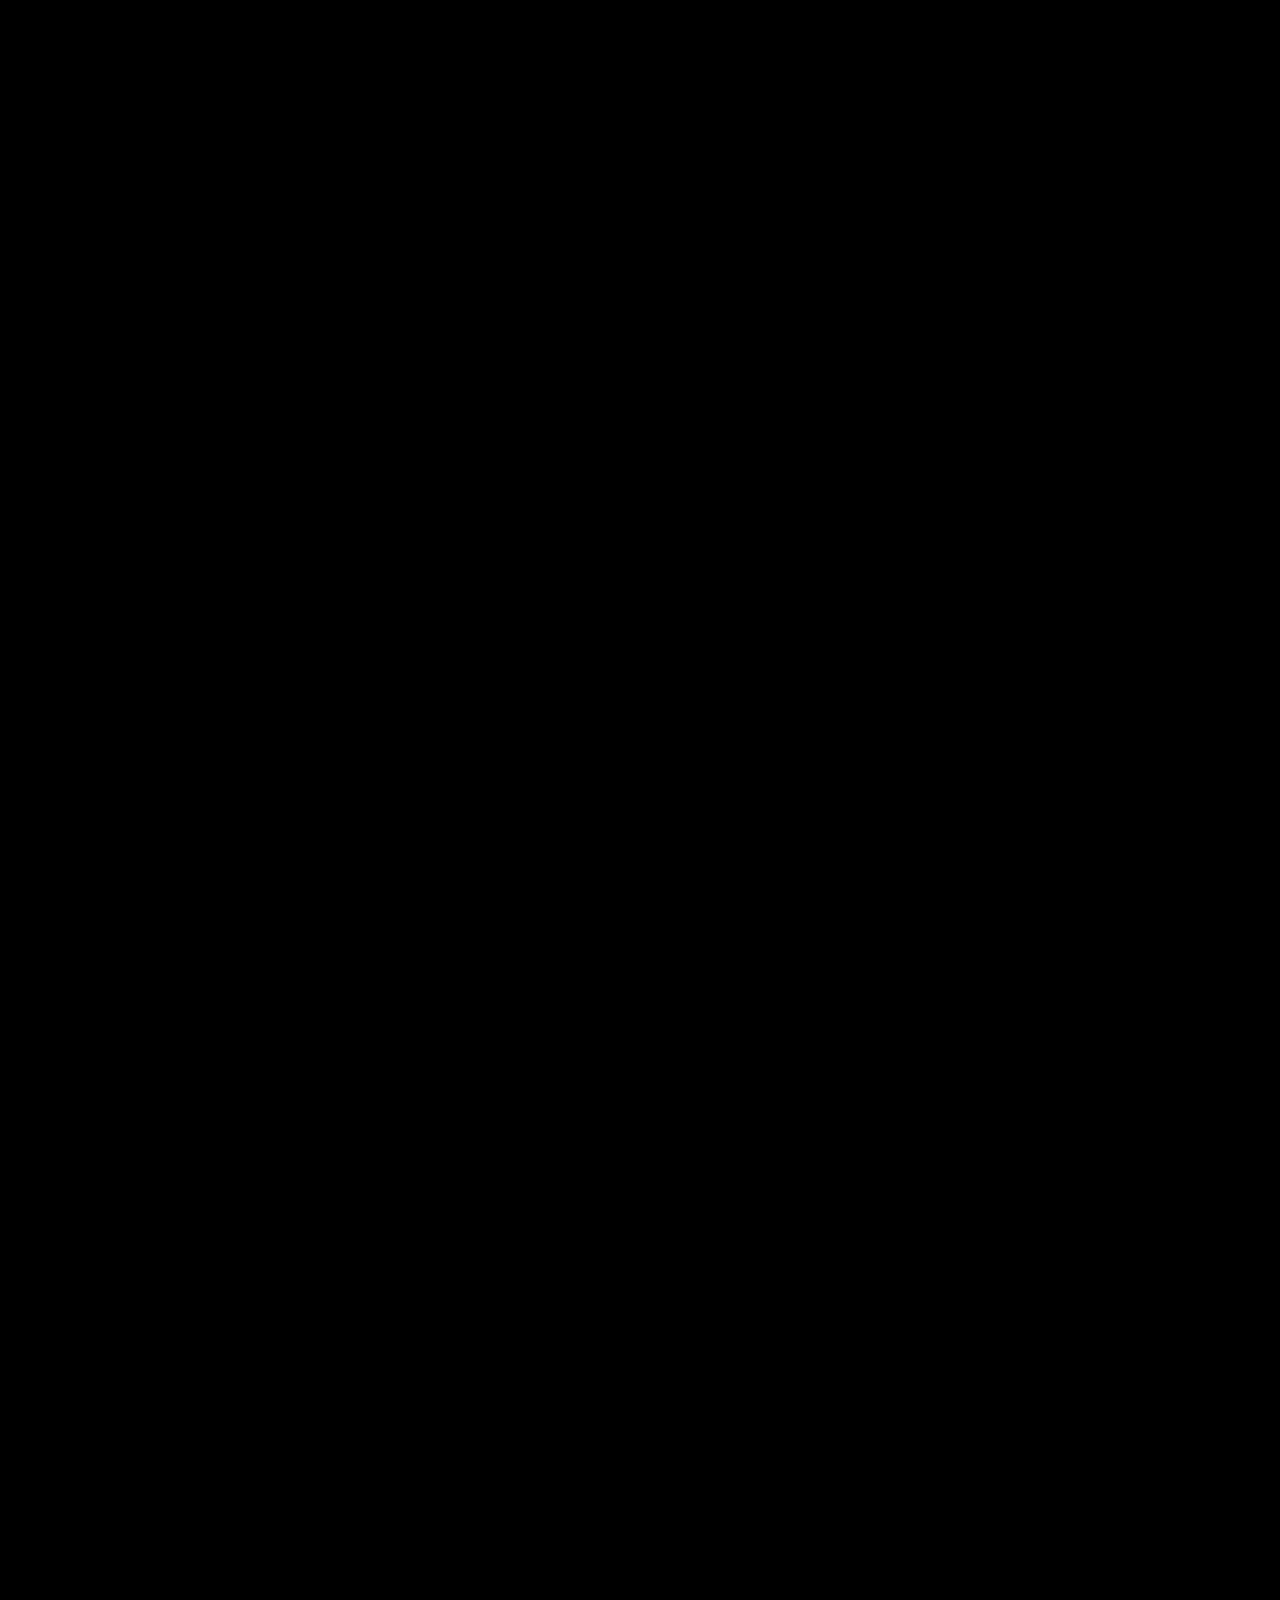
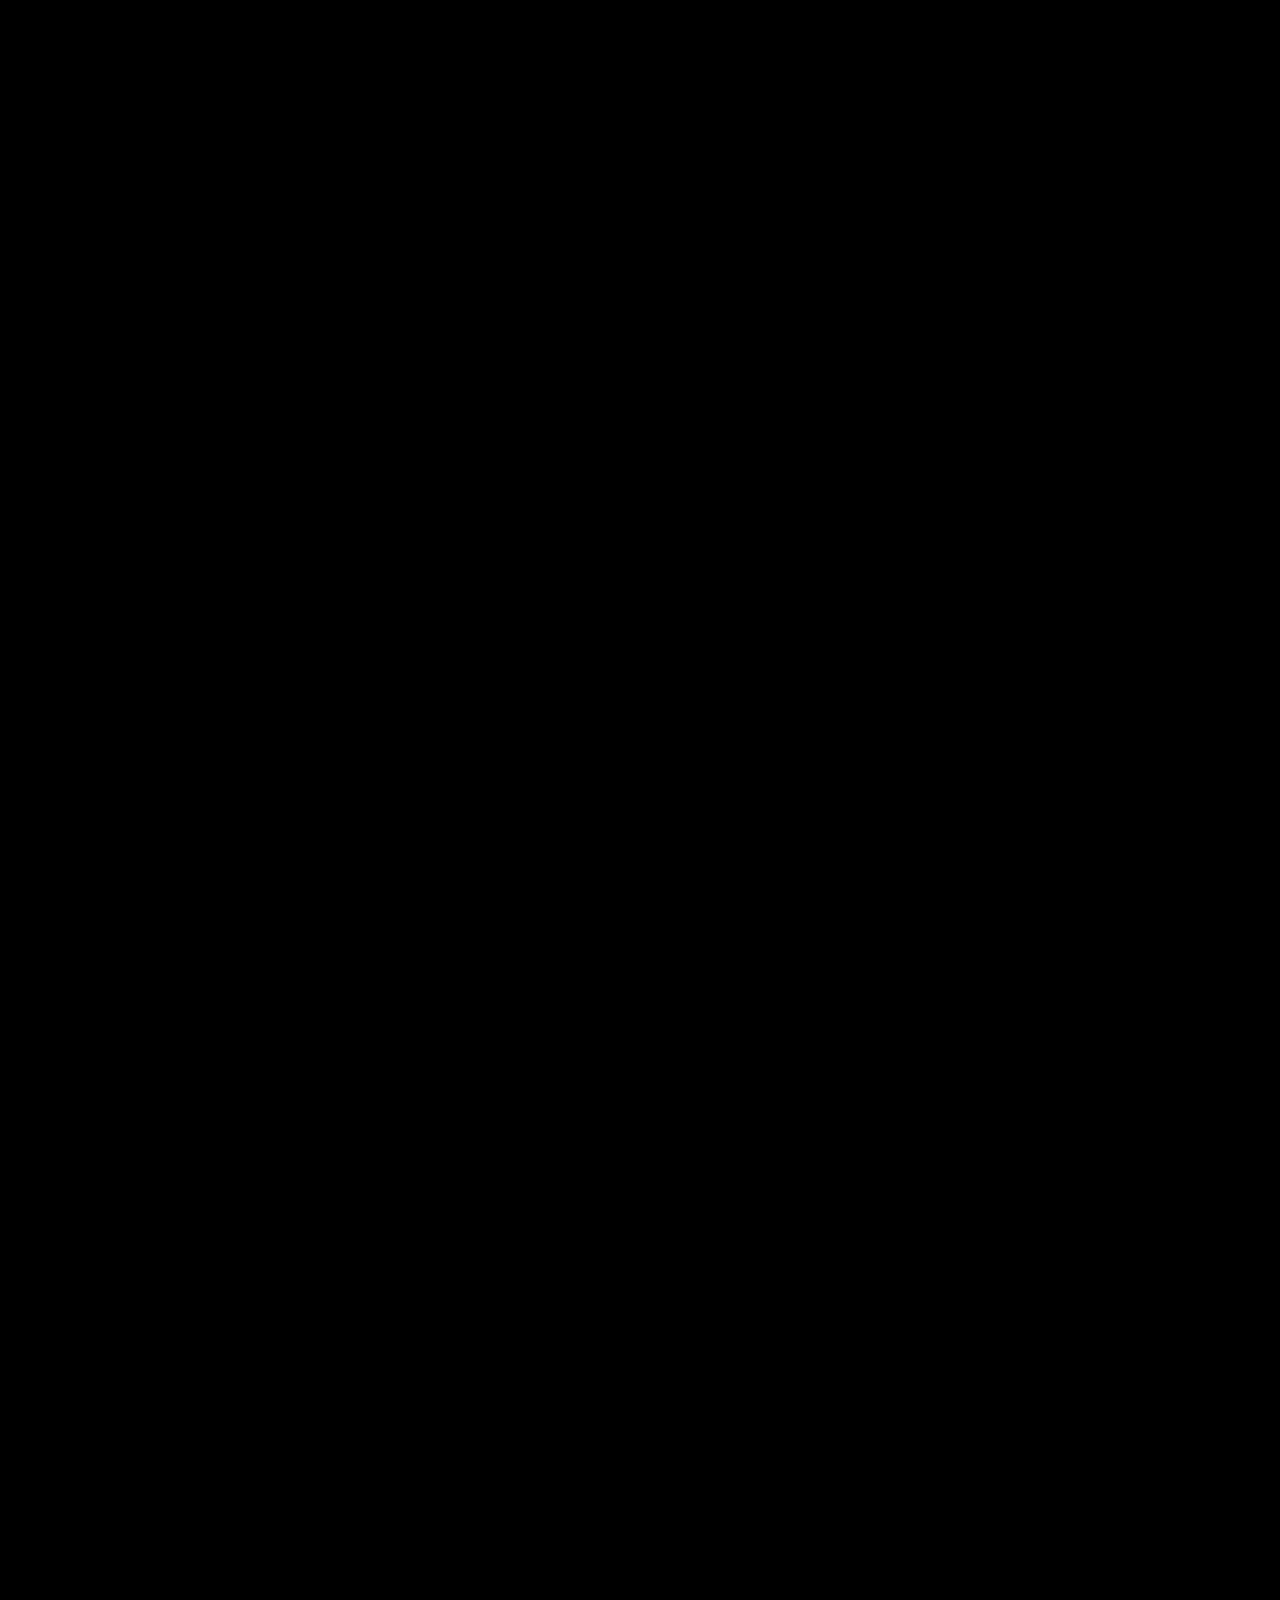
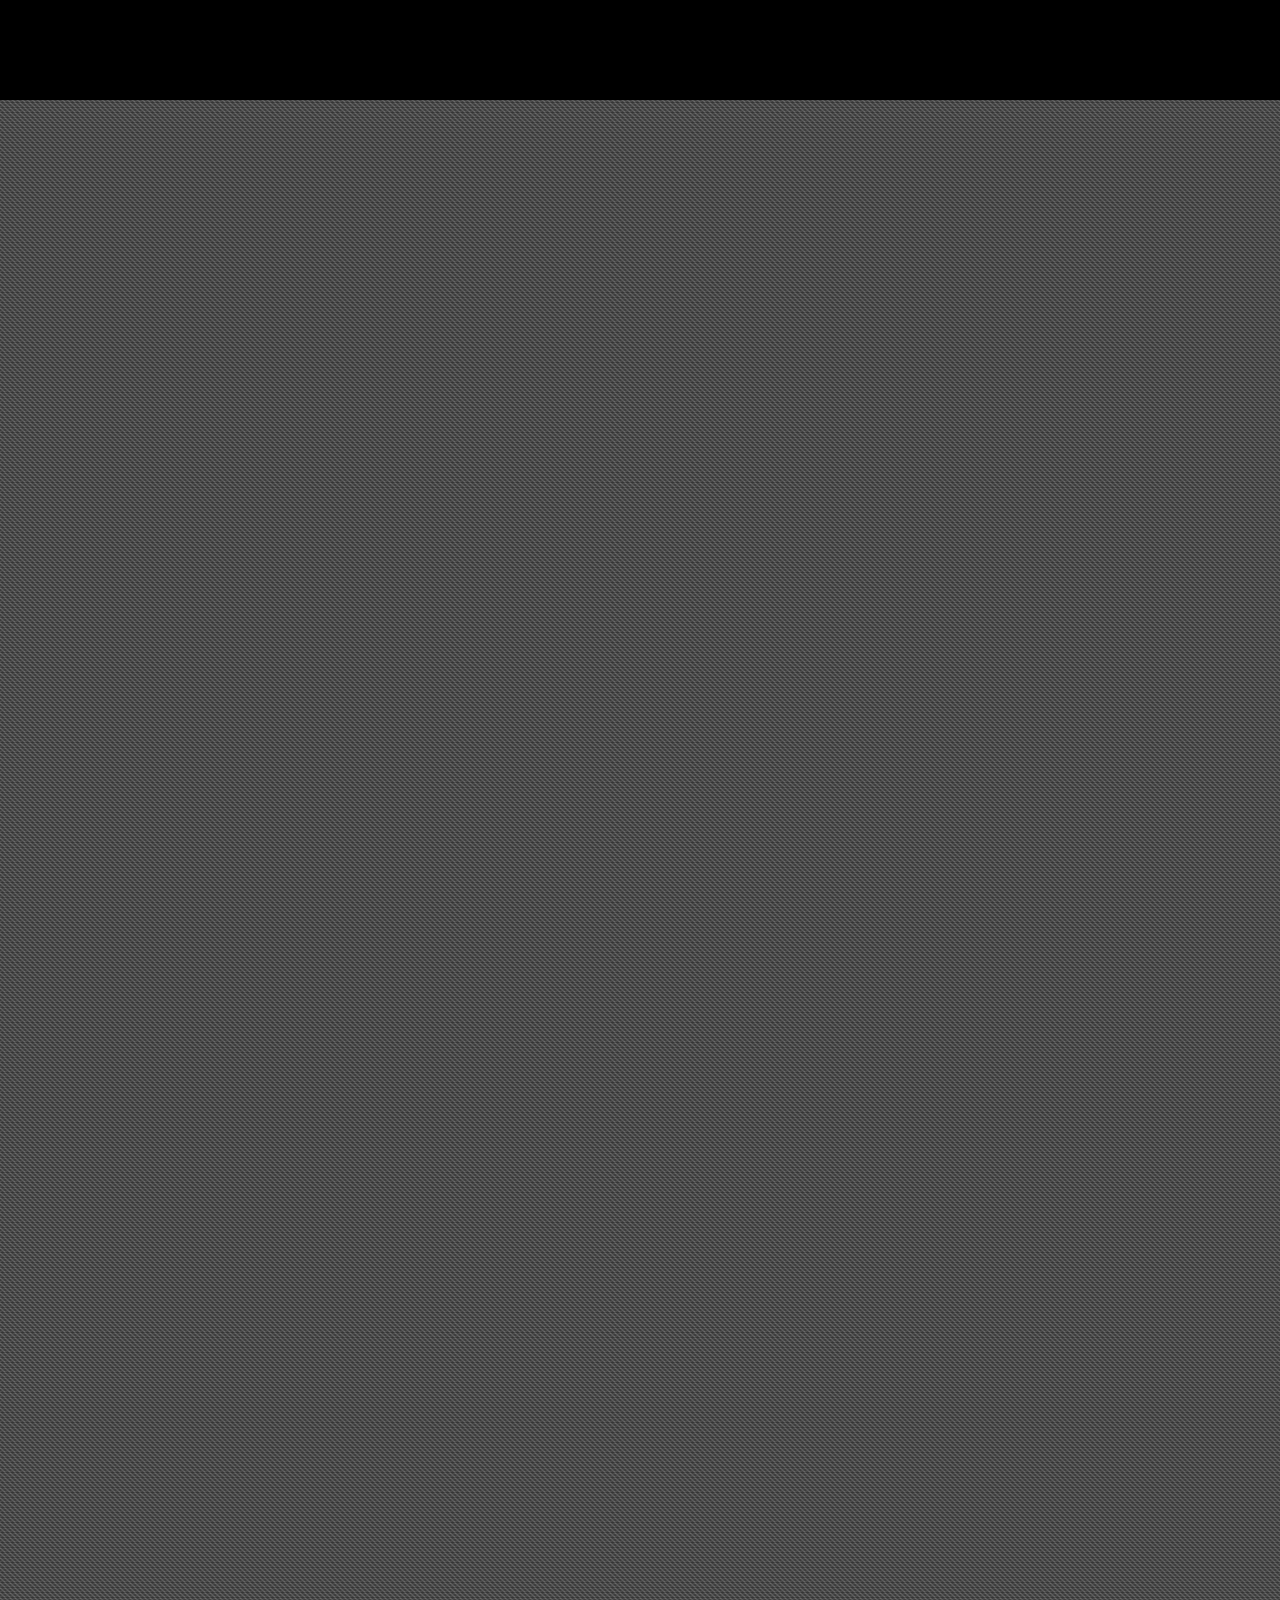
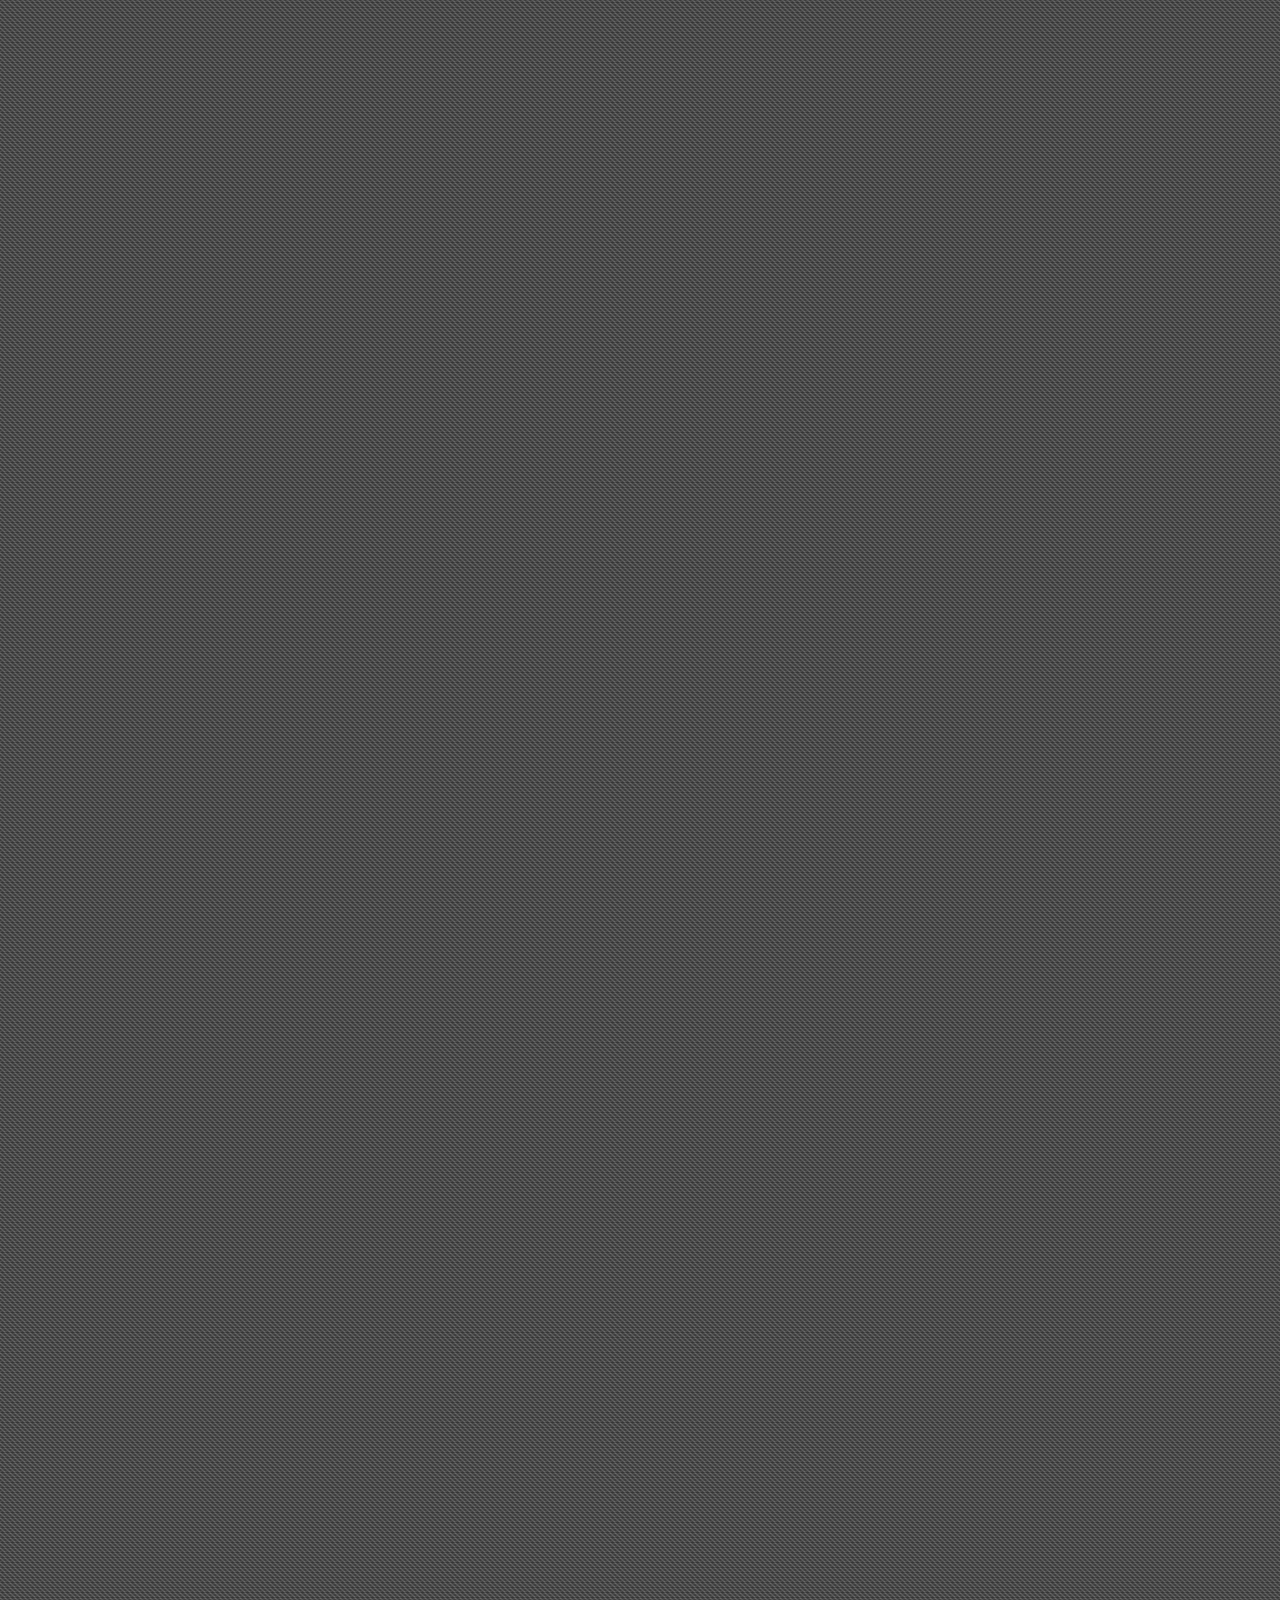
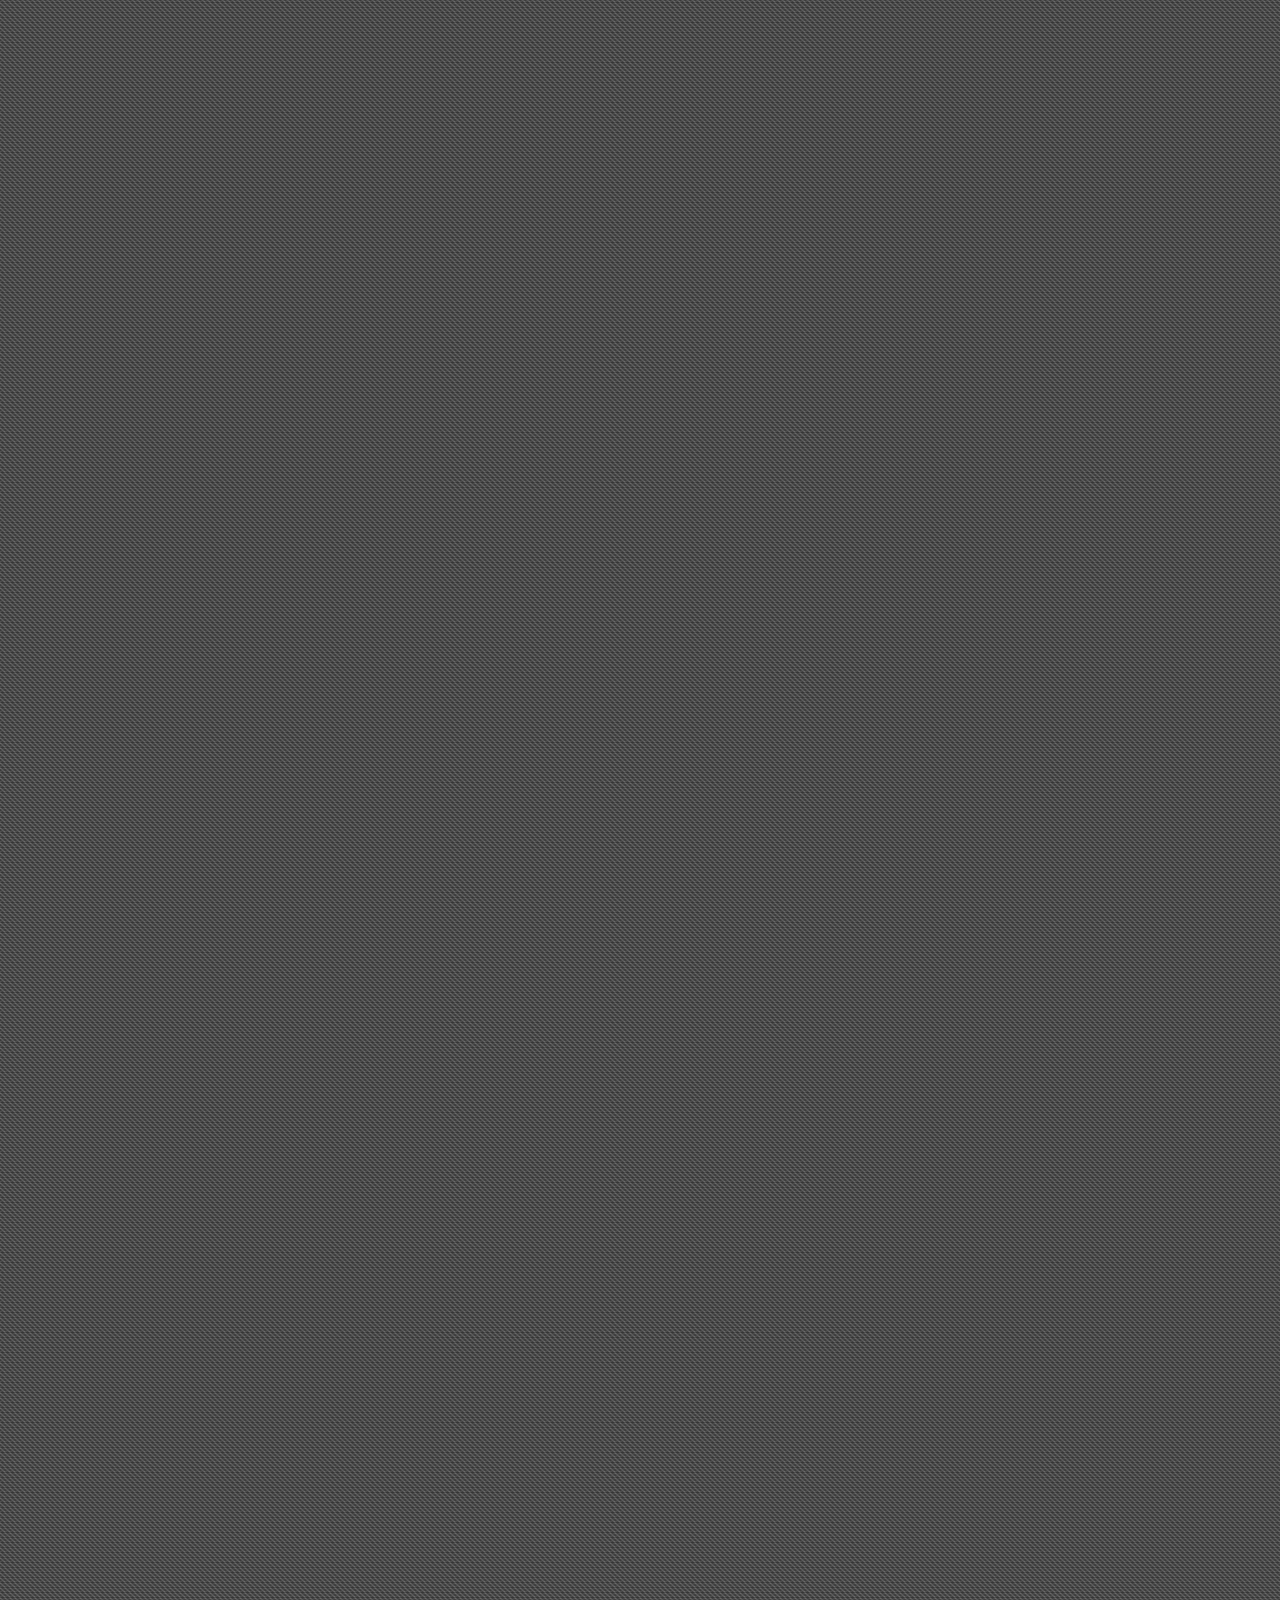
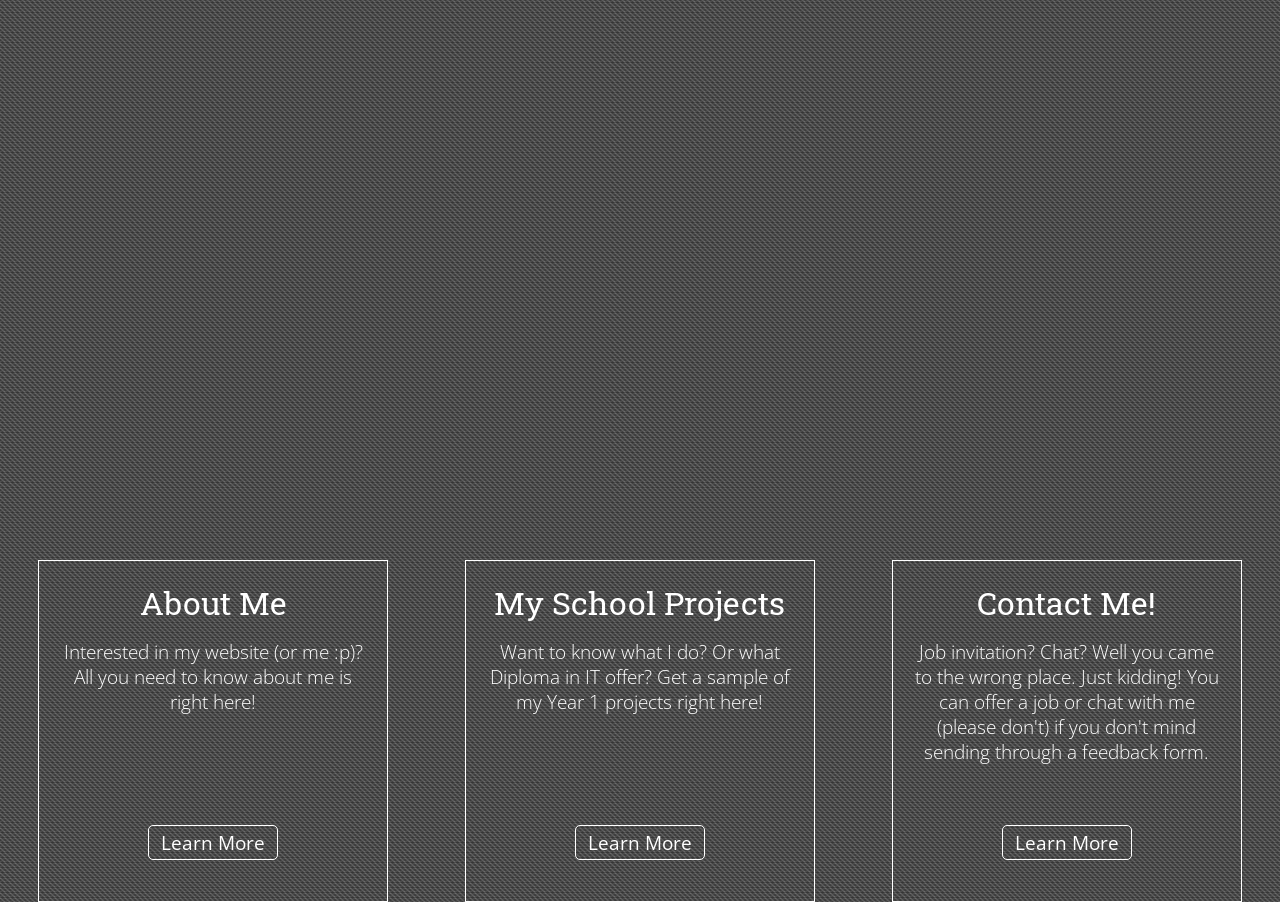
==== commit ee369d37: "added meta tags" ====
--- a/index.html
+++ b/index.html
@@ -3,8 +3,21 @@
   <head>
     <meta charset="utf-8" />
     <meta name="viewport" content="width=device-width, initial-scale=1">
+    <meta name="description" content="David Choo's parallax scrolling website. David Choo is a student studying IT in Singapore Polytechnic and is passionate on web development.">
+    <meta property="og:title" content="Welcome to David Choo's website">
+    <meta property="og:type" content="website">
+    <meta property="og:image" content="http://davidchoo12.github.io/me.jpg">
+    <meta property="og:url" content="http://davidchoo12.github.io/">
+    <meta property="og:site_name" content="David Choo's website">
+    <meta property="og:description" content="Welcome to my website! I am a student studying IT in Singapore Polytechnic and is passionate on web development. This is the second version of my website.">
+    <meta property="twitter:card" content="summary">
+    <meta property="twitter:url" content="http://davidchoo12.github.io/">
+    <meta property="twitter:title" content="Welcome to David Choo's website">
+    <meta property="twitter:description" content="Welcome to my website! I am a student studying IT in Singapore Polytechnic and is passionate on web development. This is the second version of my website.">
+    <meta property="twitter:image" content="http://davidchoo12.github.io/me.jpg">
     <title>David Choo's Website v2.0</title>
     <link rel="icon" href="favicon.ico">
+    <link rel="author" href="https://plus.google.com/+DavidChoo12">
     <link href='http://fonts.googleapis.com/css?family=Quicksand:300,400' rel='stylesheet' type='text/css'>
     <link href='http://fonts.googleapis.com/css?family=Roboto+Slab:300,400' rel='stylesheet' type='text/css'>
     <link href='http://fonts.googleapis.com/css?family=Open+Sans:300,400' rel='stylesheet' type='text/css'>
@@ -77,6 +90,7 @@
     <a id="scrollUp" class="scrollBtnContainer">
       <img class="scrollBtn" src="img/home/scroll_btn2.png" alt="Scroll To Top" />
     </a>
+    </div>
     <div class="col">
       <div class="box">
         <h1>About Me</h1>
--- a/css/style.css
+++ b/css/style.css
@@ -489,7 +489,7 @@
 }
 .projectsect:nth-child(odd) img { float: left; }
 .projectsect:nth-child(even) img { float: right; }
-.section-details video {
+.section-details iframe {
 	display: block;
 	margin: 0 auto;
 	width: 691.2px;
@@ -641,6 +641,13 @@
 		}
 		to {background: rgba(0,0,0,0);}
 	}
+	.nav .social {
+		top: 0;
+		position: relative;
+	}
+	.nav .social .social-link {
+		display: inline-block;
+	}
 /*home page*/
 	#face-bg {
 		height: auto;
@@ -688,8 +695,9 @@
 		margin: 0 0 40px 5%;
 	}
 	.projectsect:nth-child(odd) .dlBtn {margin-left: 5%;}
-	.section-details video {
+	.section-details iframe {
 		width: 90%;
+		height: 232.875px;
 	}
 /*Contact ME page*/
 	.cb-wrapper {display: block;}
@@ -720,7 +728,8 @@
 		margin: 0 0 40px 5%;
 	}
 	.projectsect:nth-child(odd) .dlBtn {margin-left: 5%;}
-	.section-details video {
+	.section-details iframe {
 		width: 90%;
+		height: 303.75px;
 	}
 }
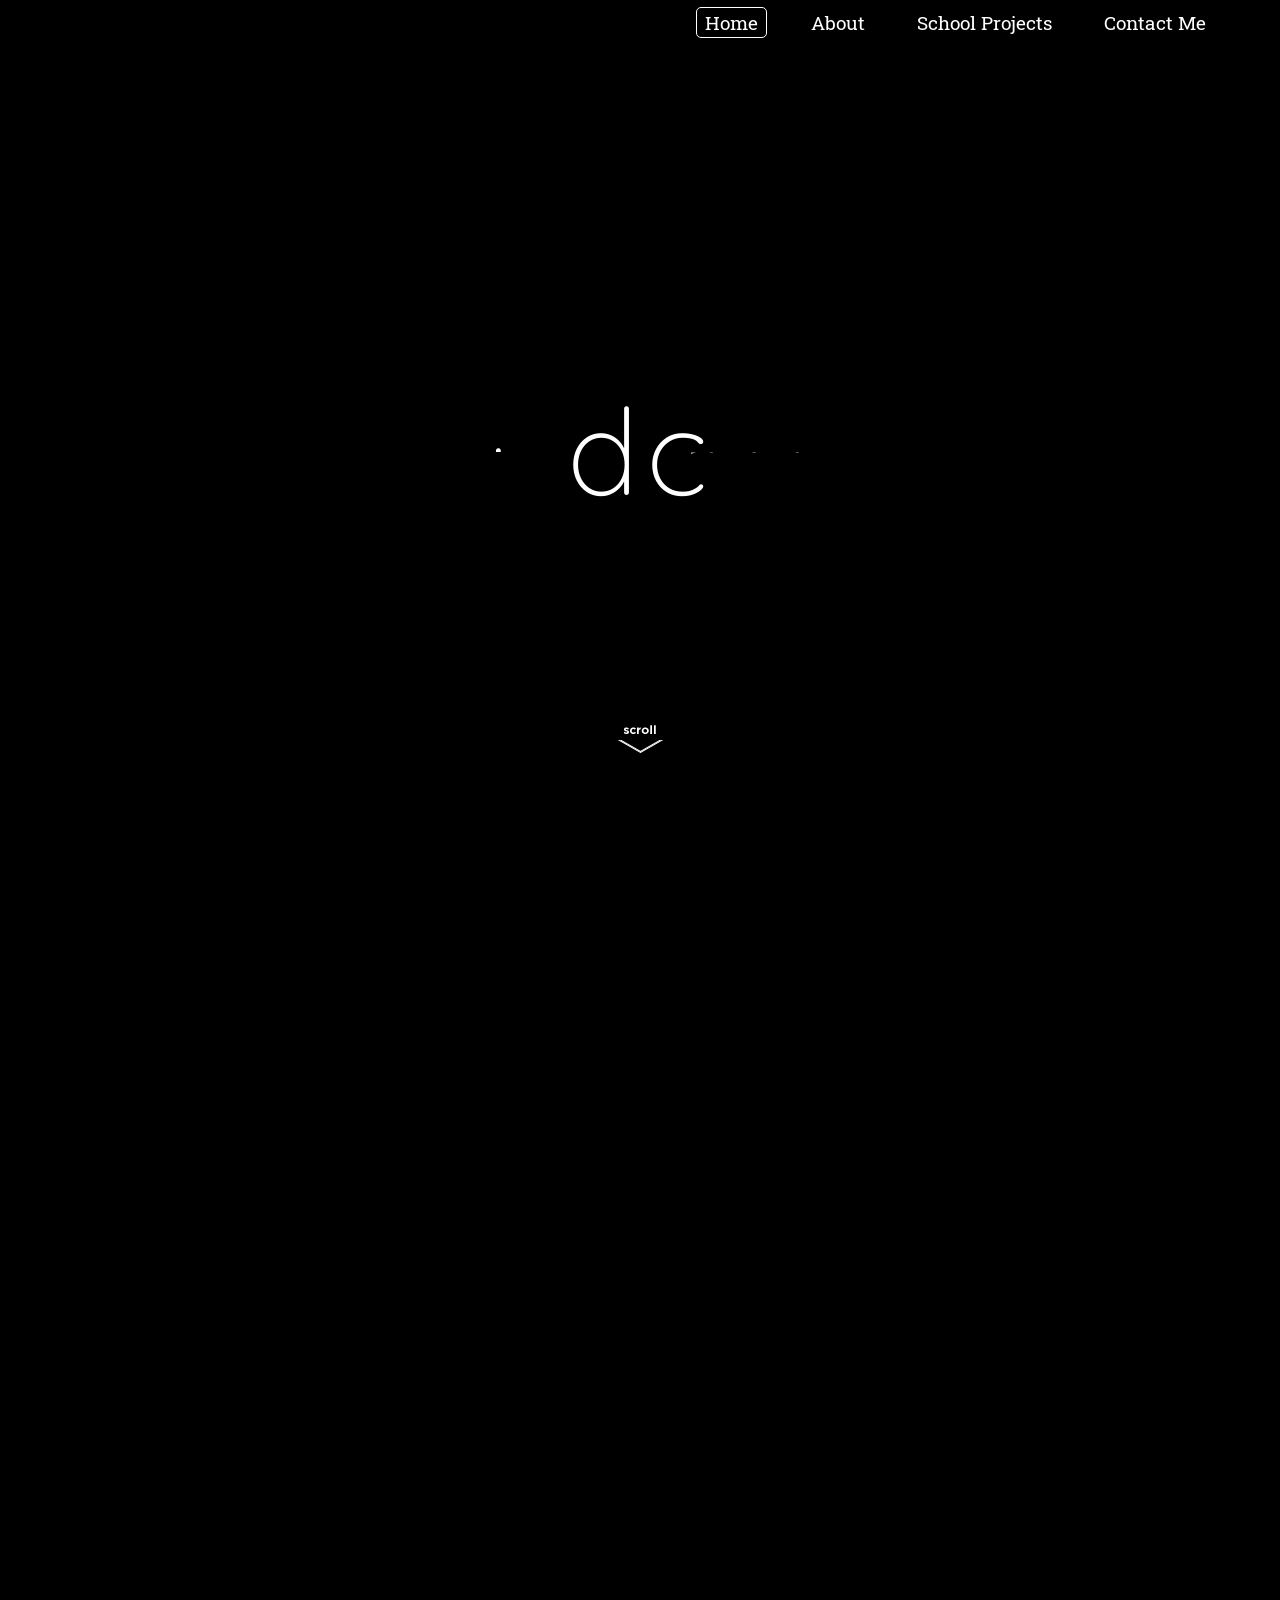
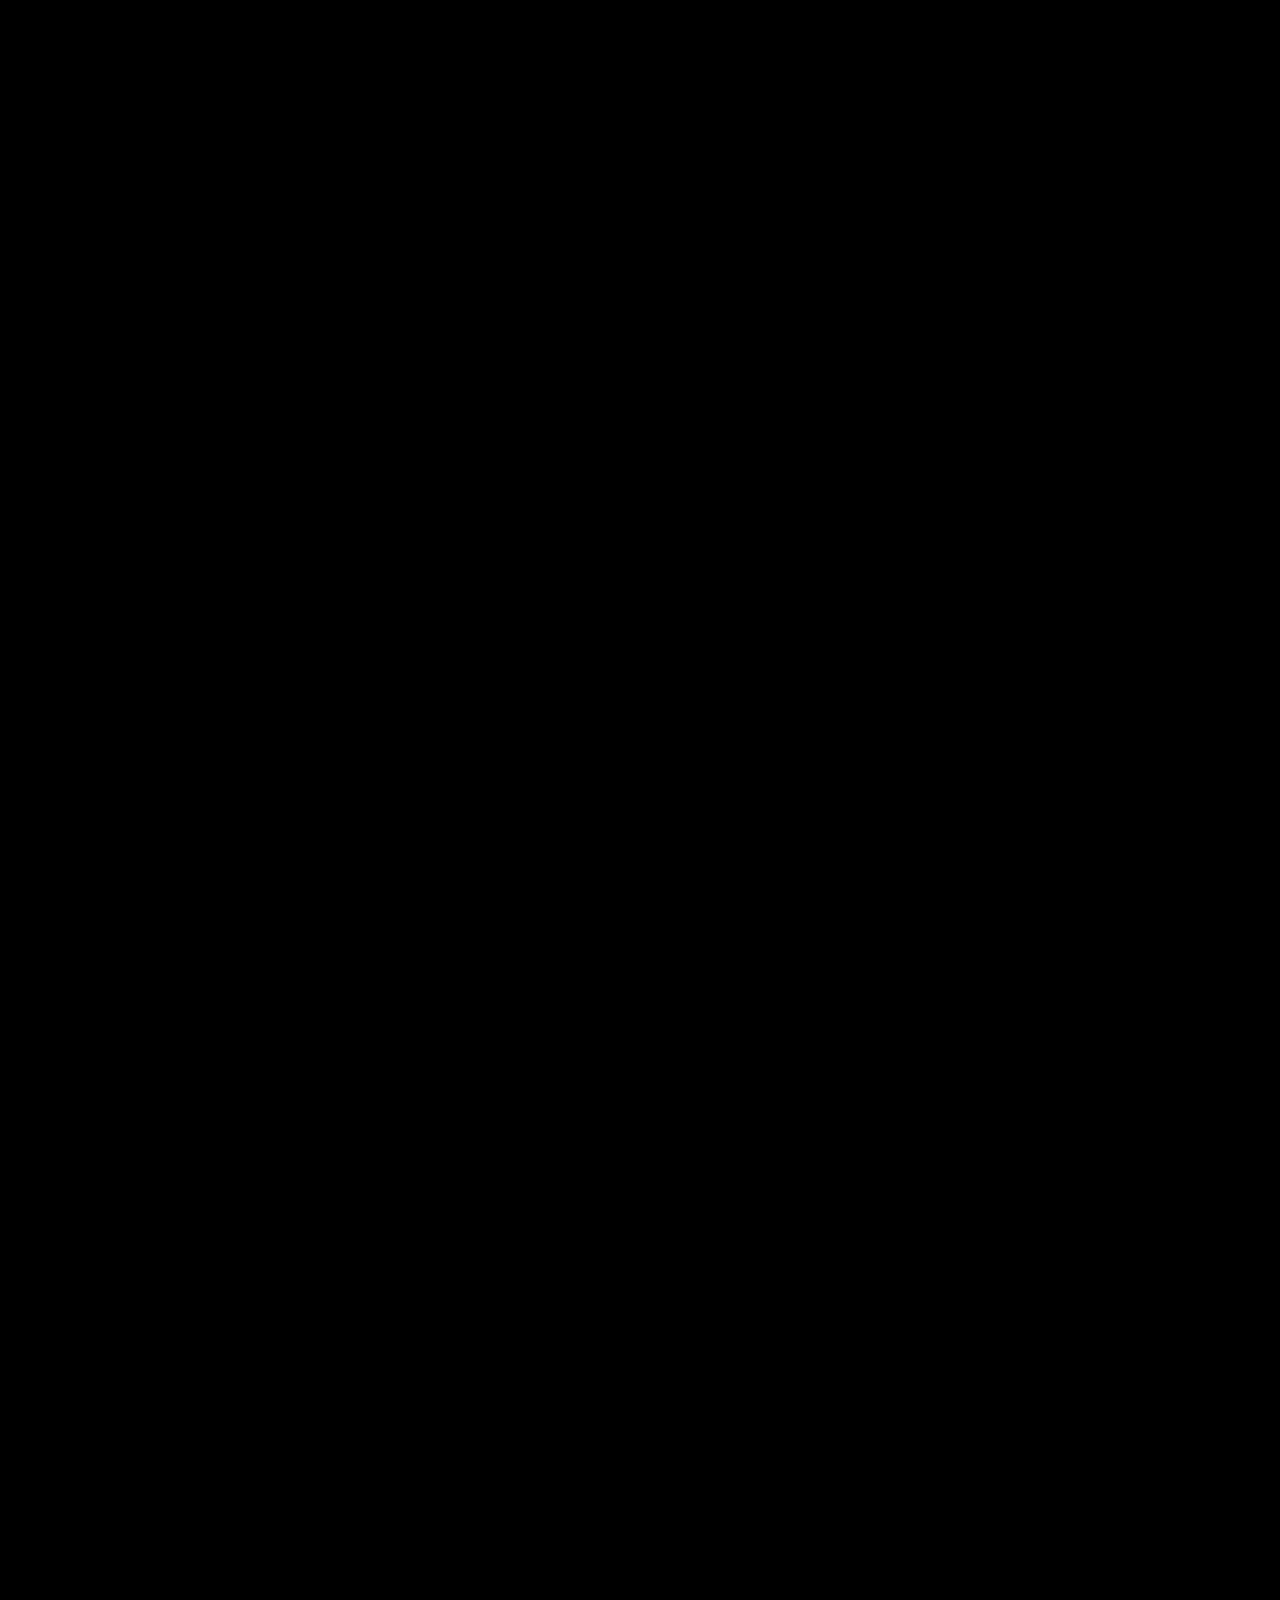
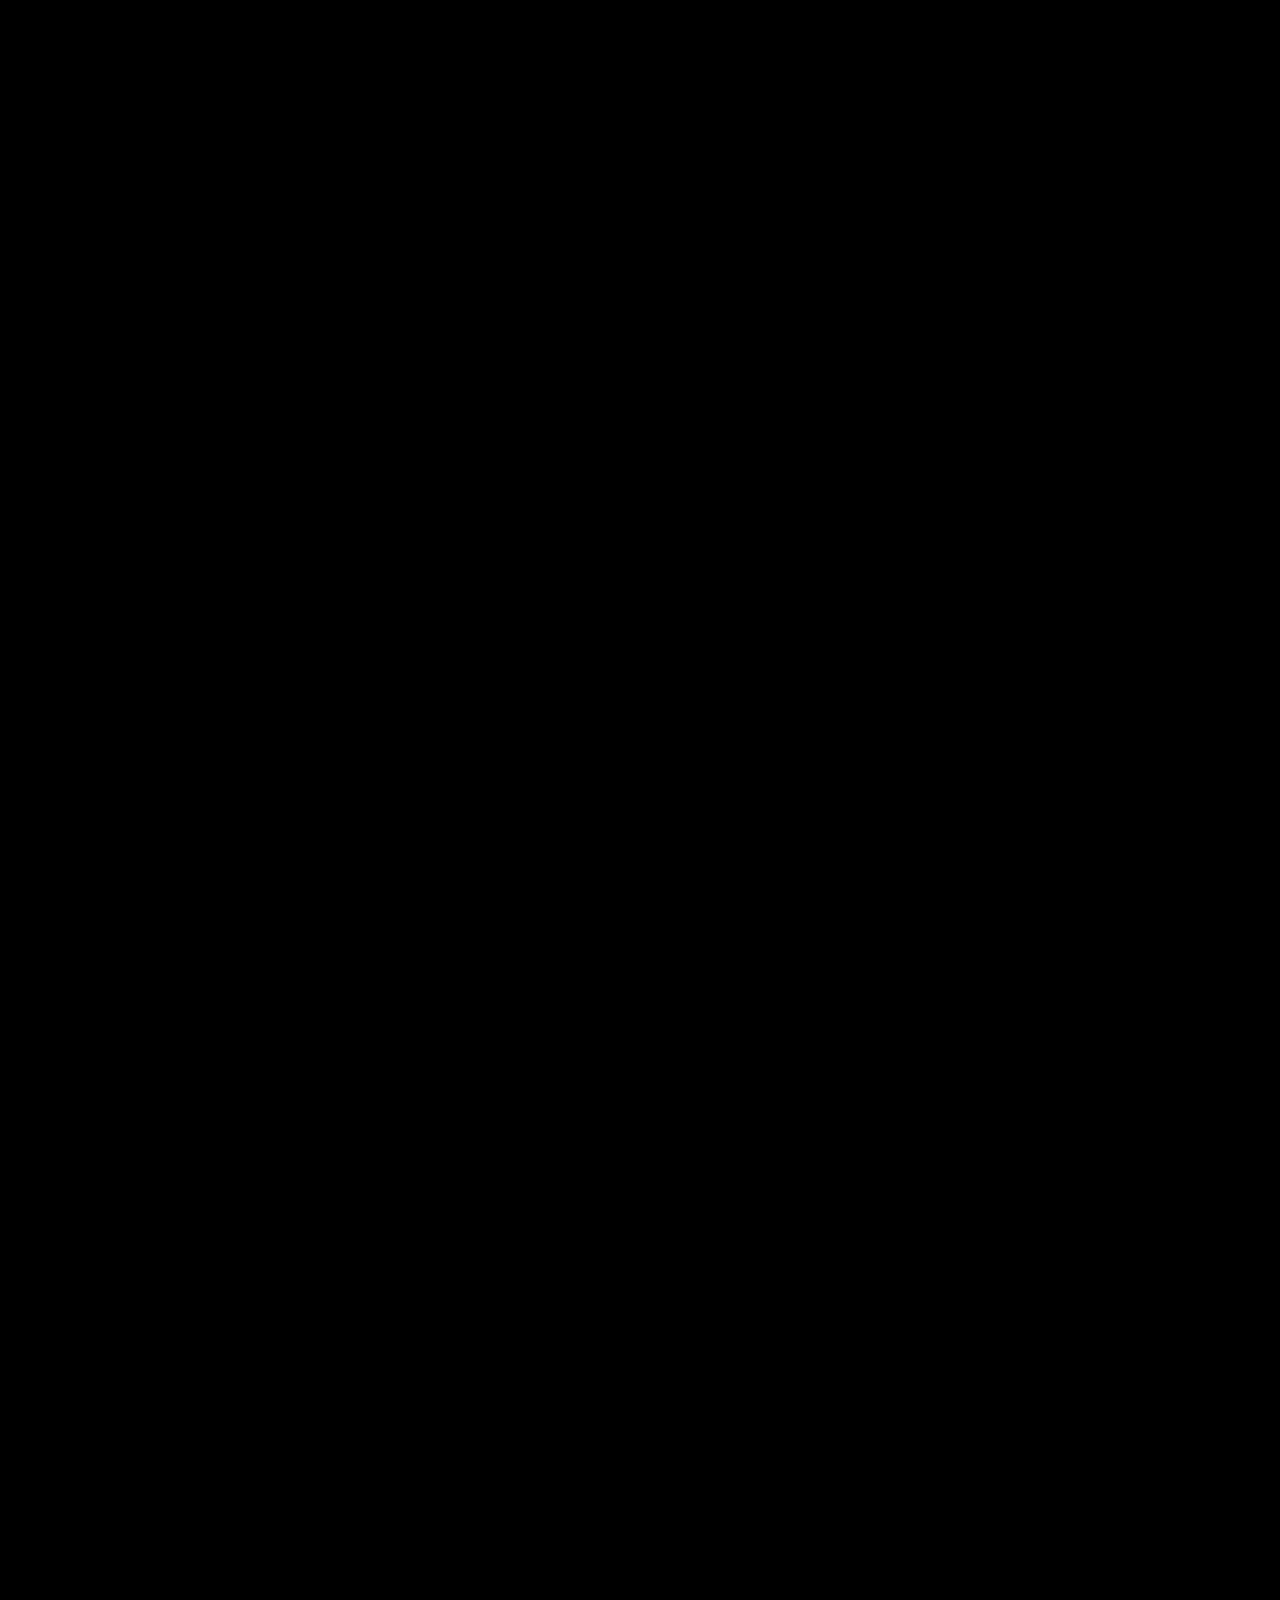
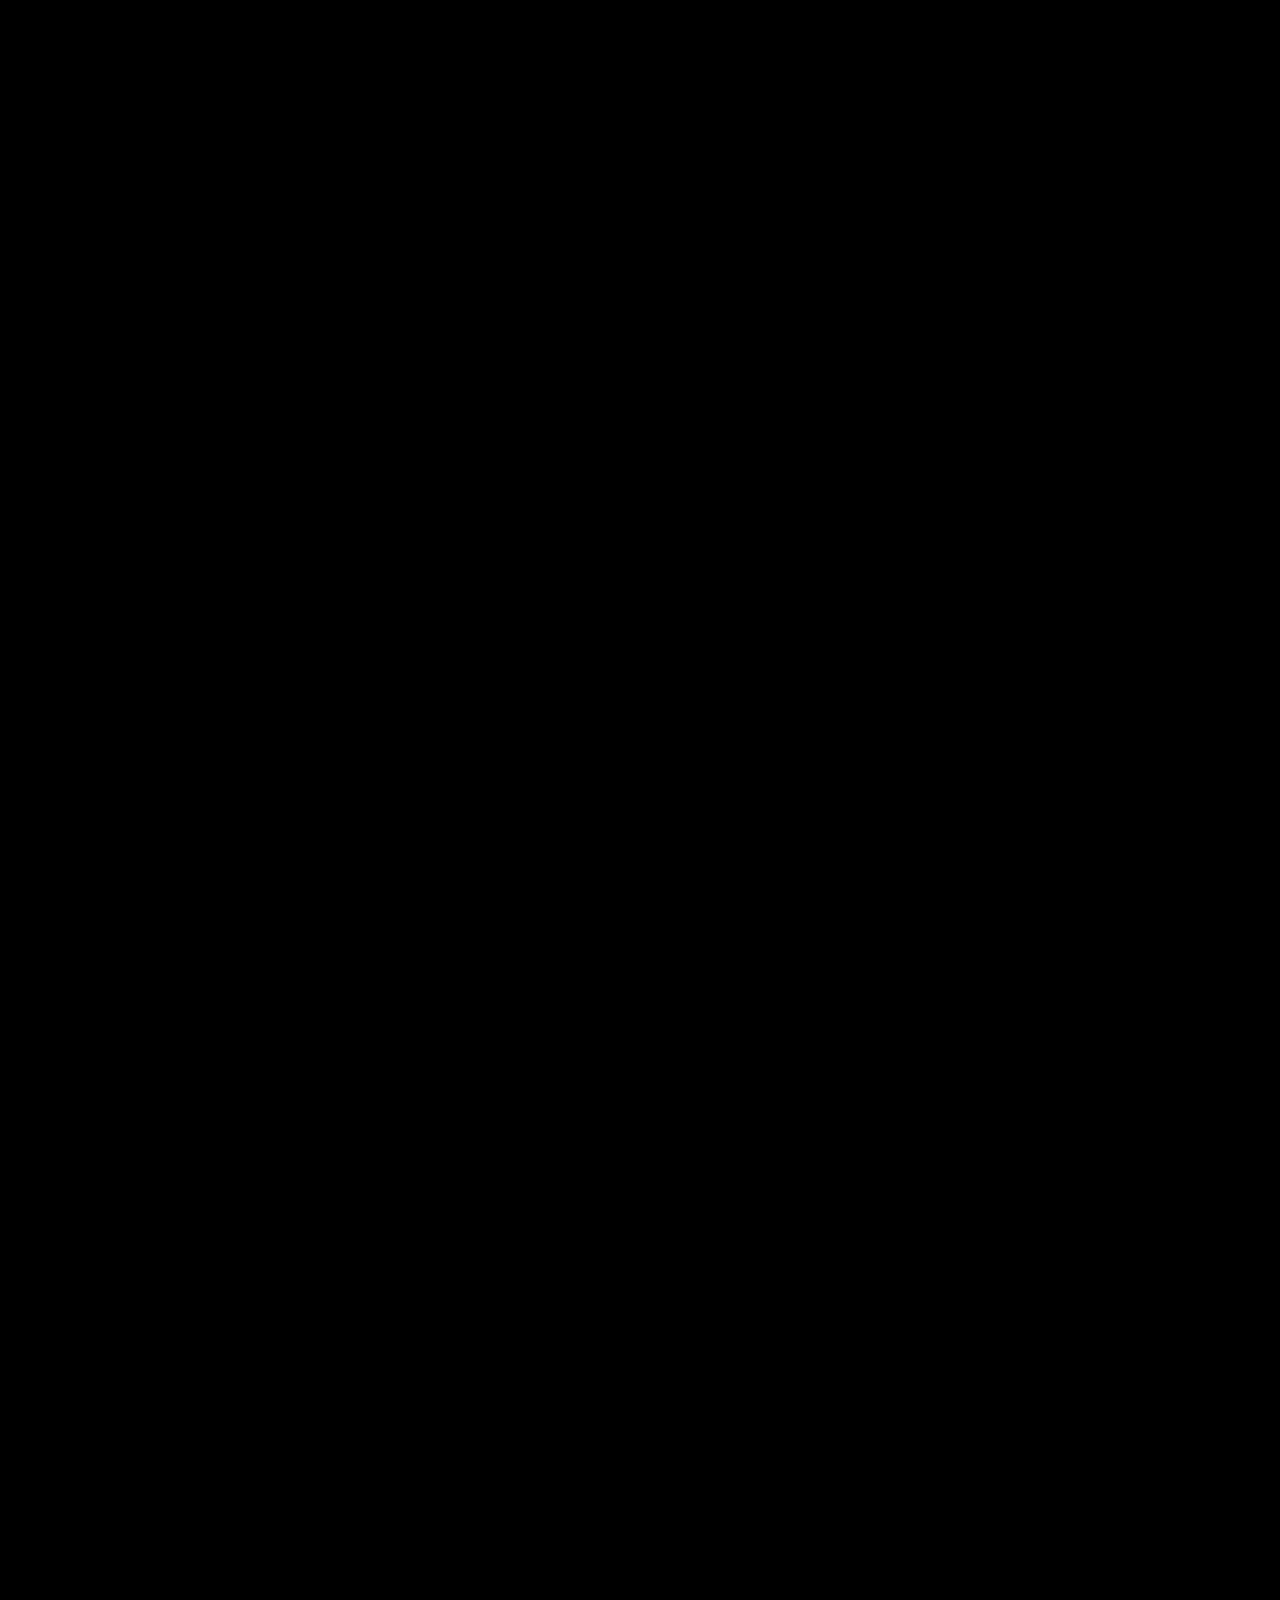
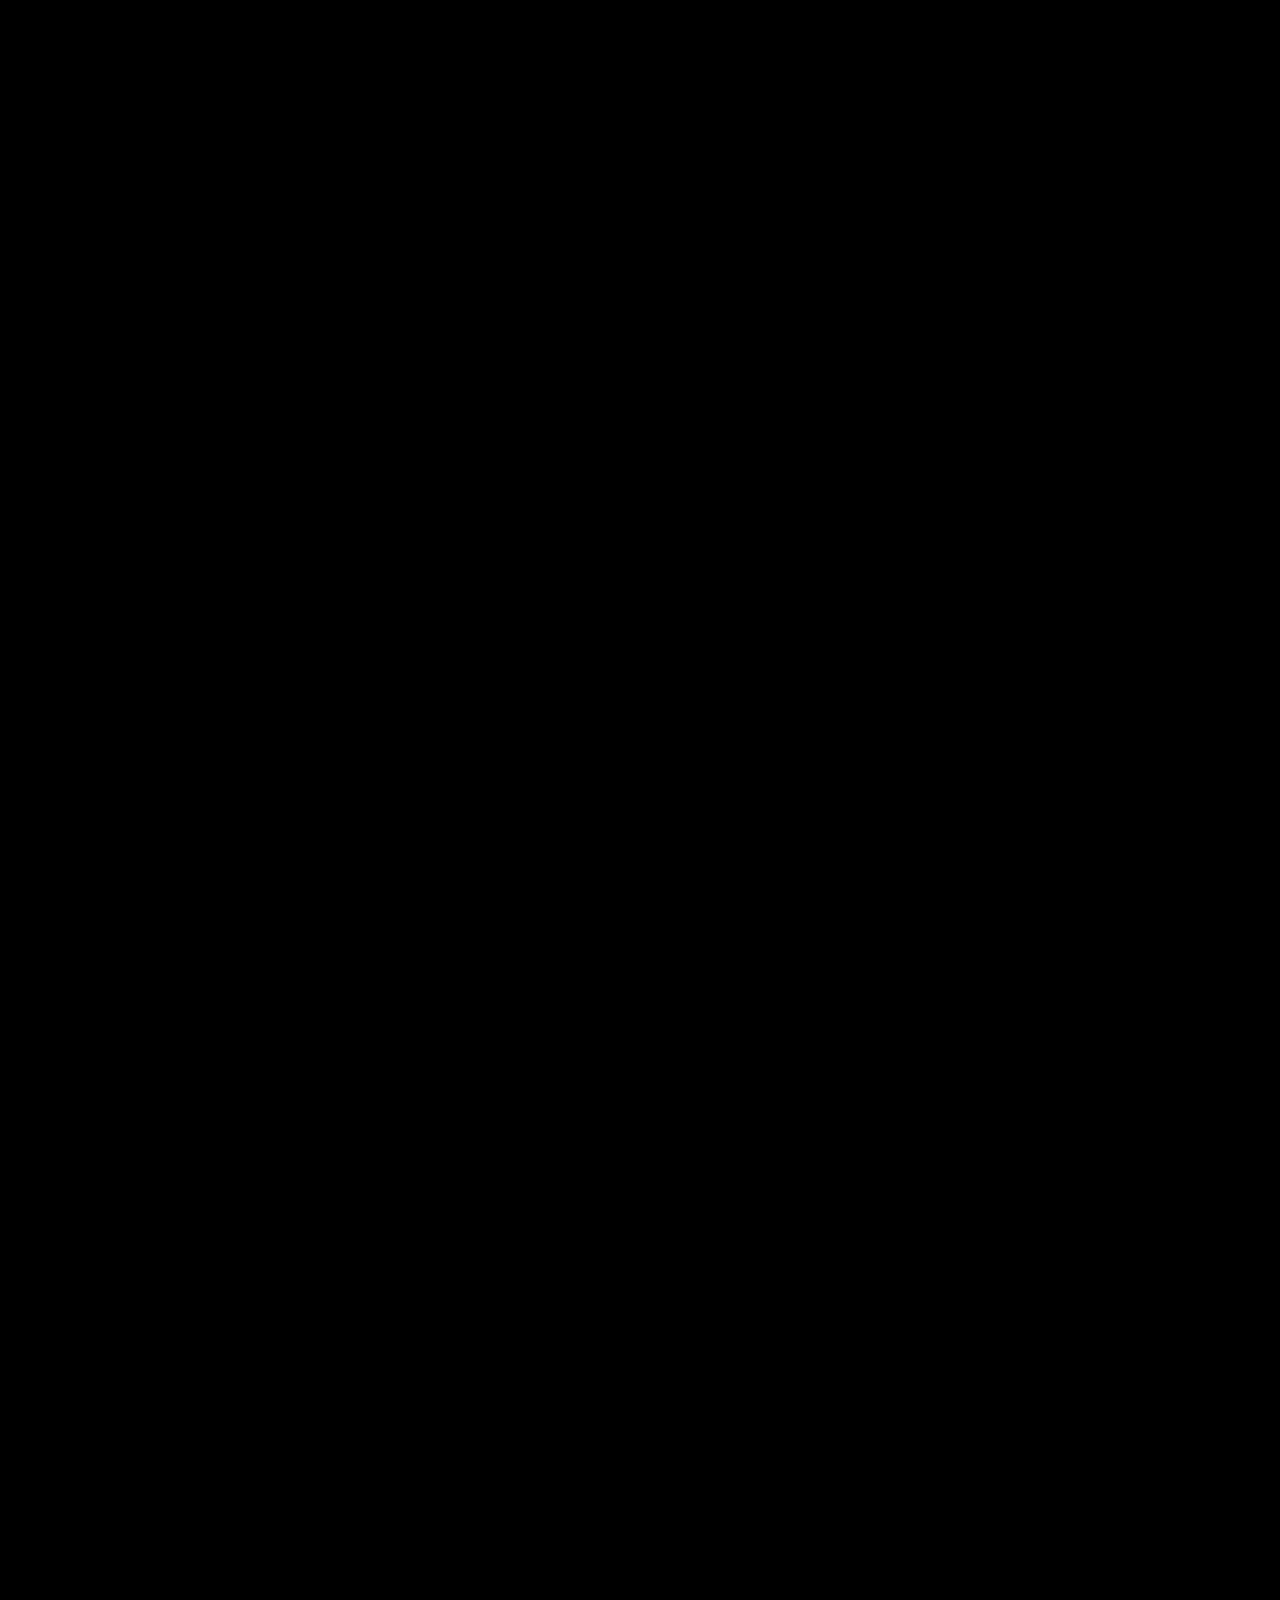
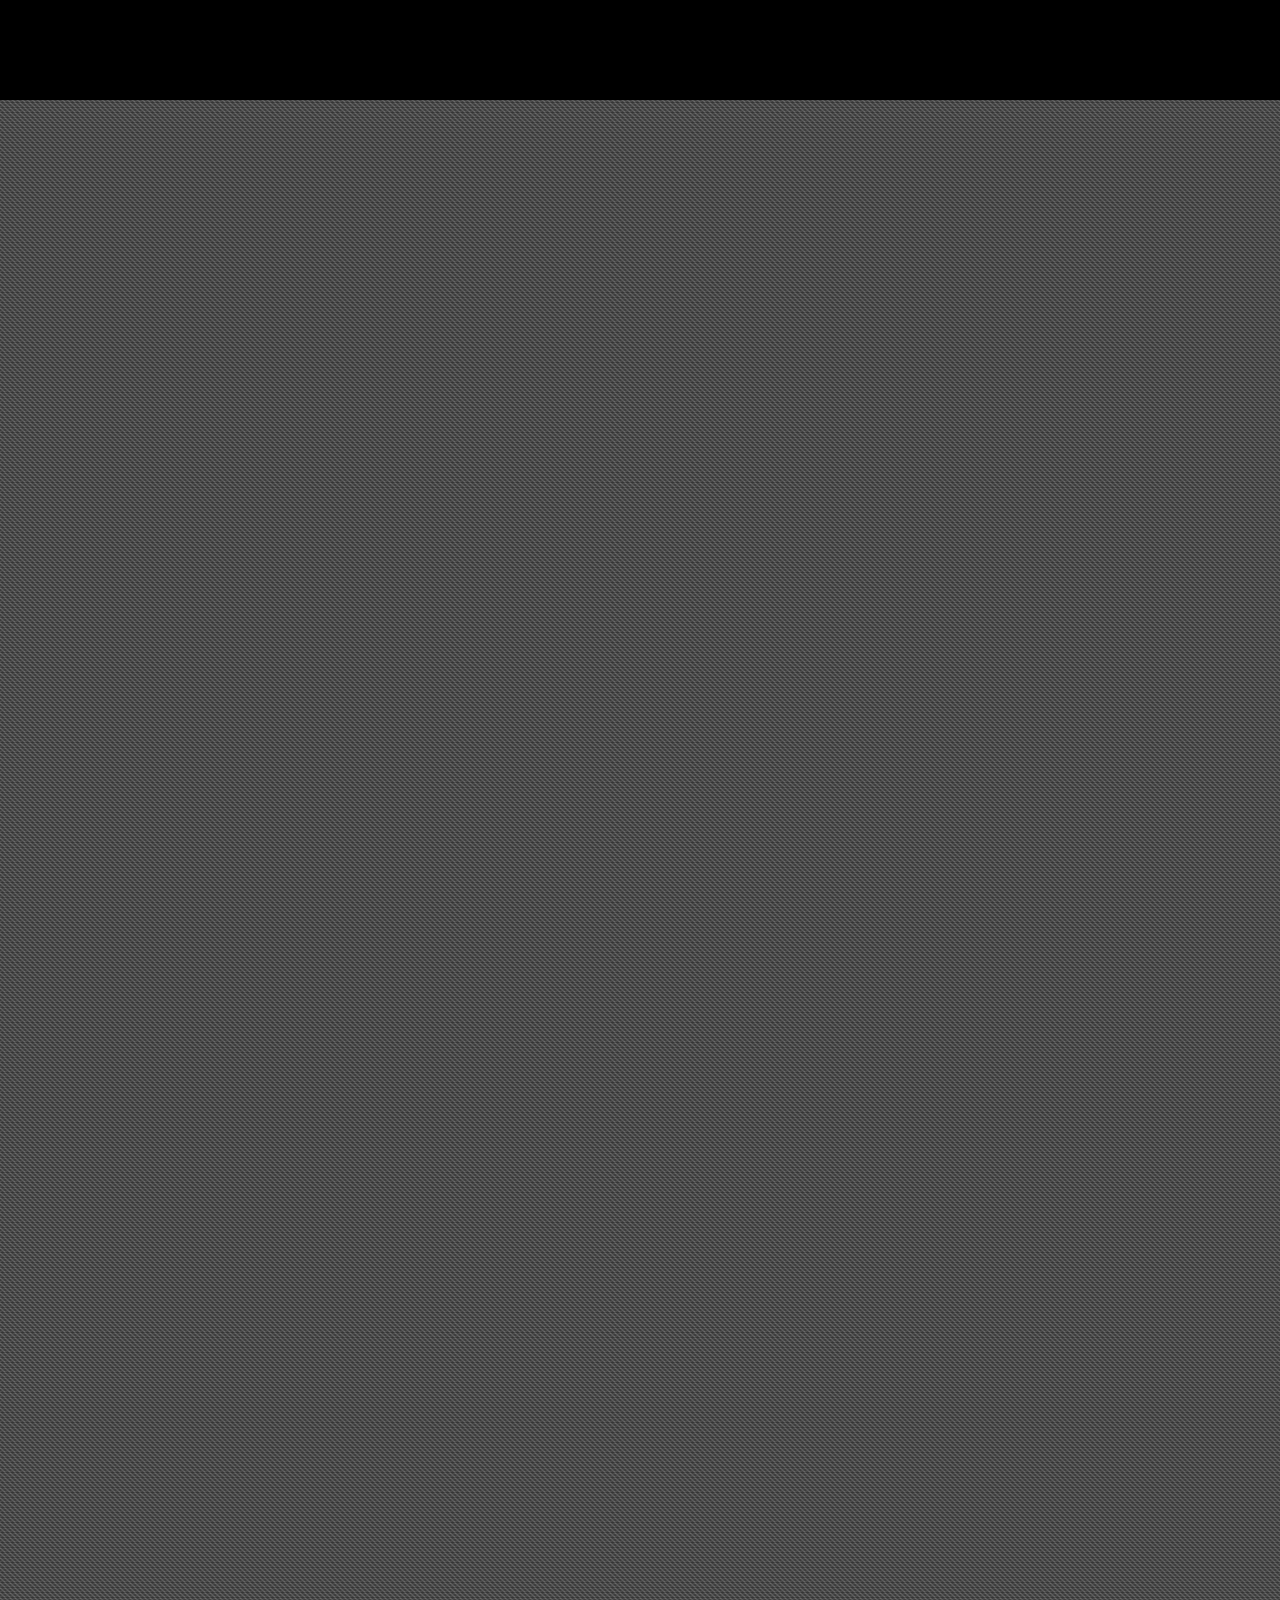
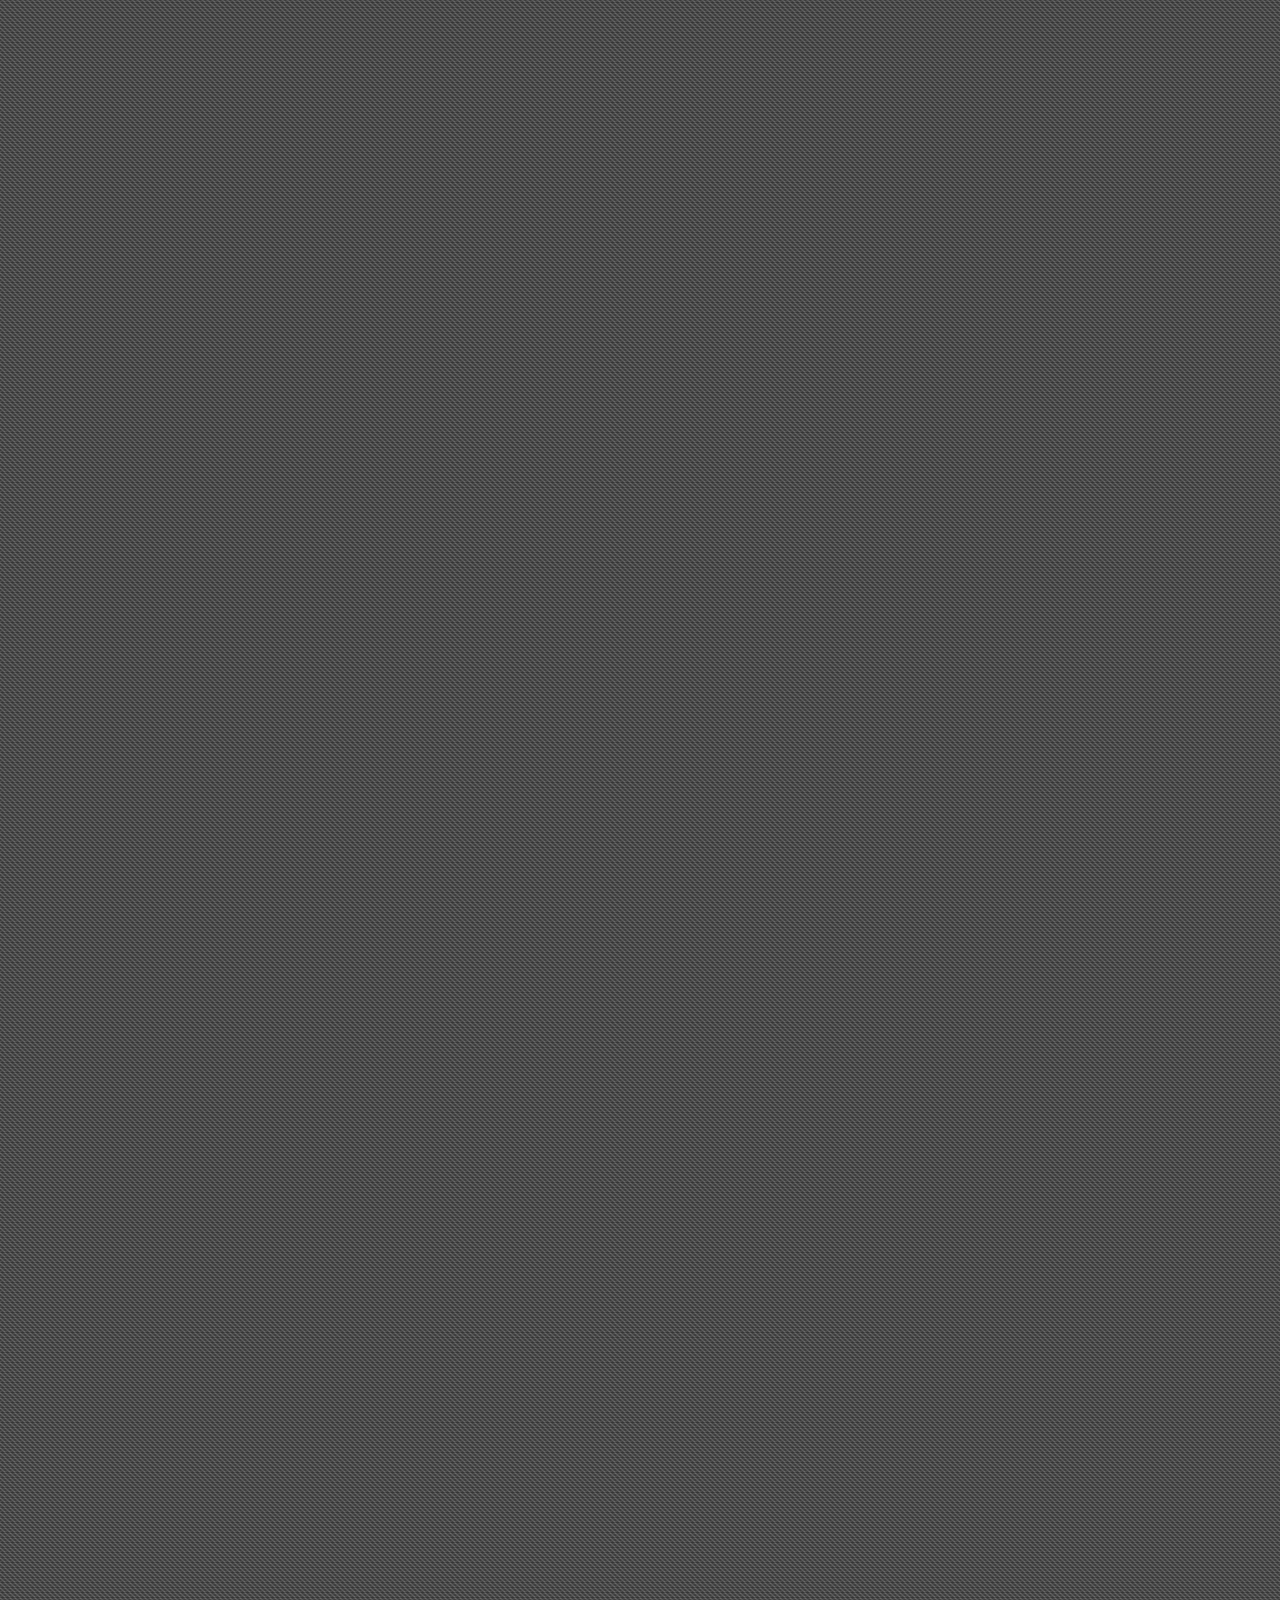
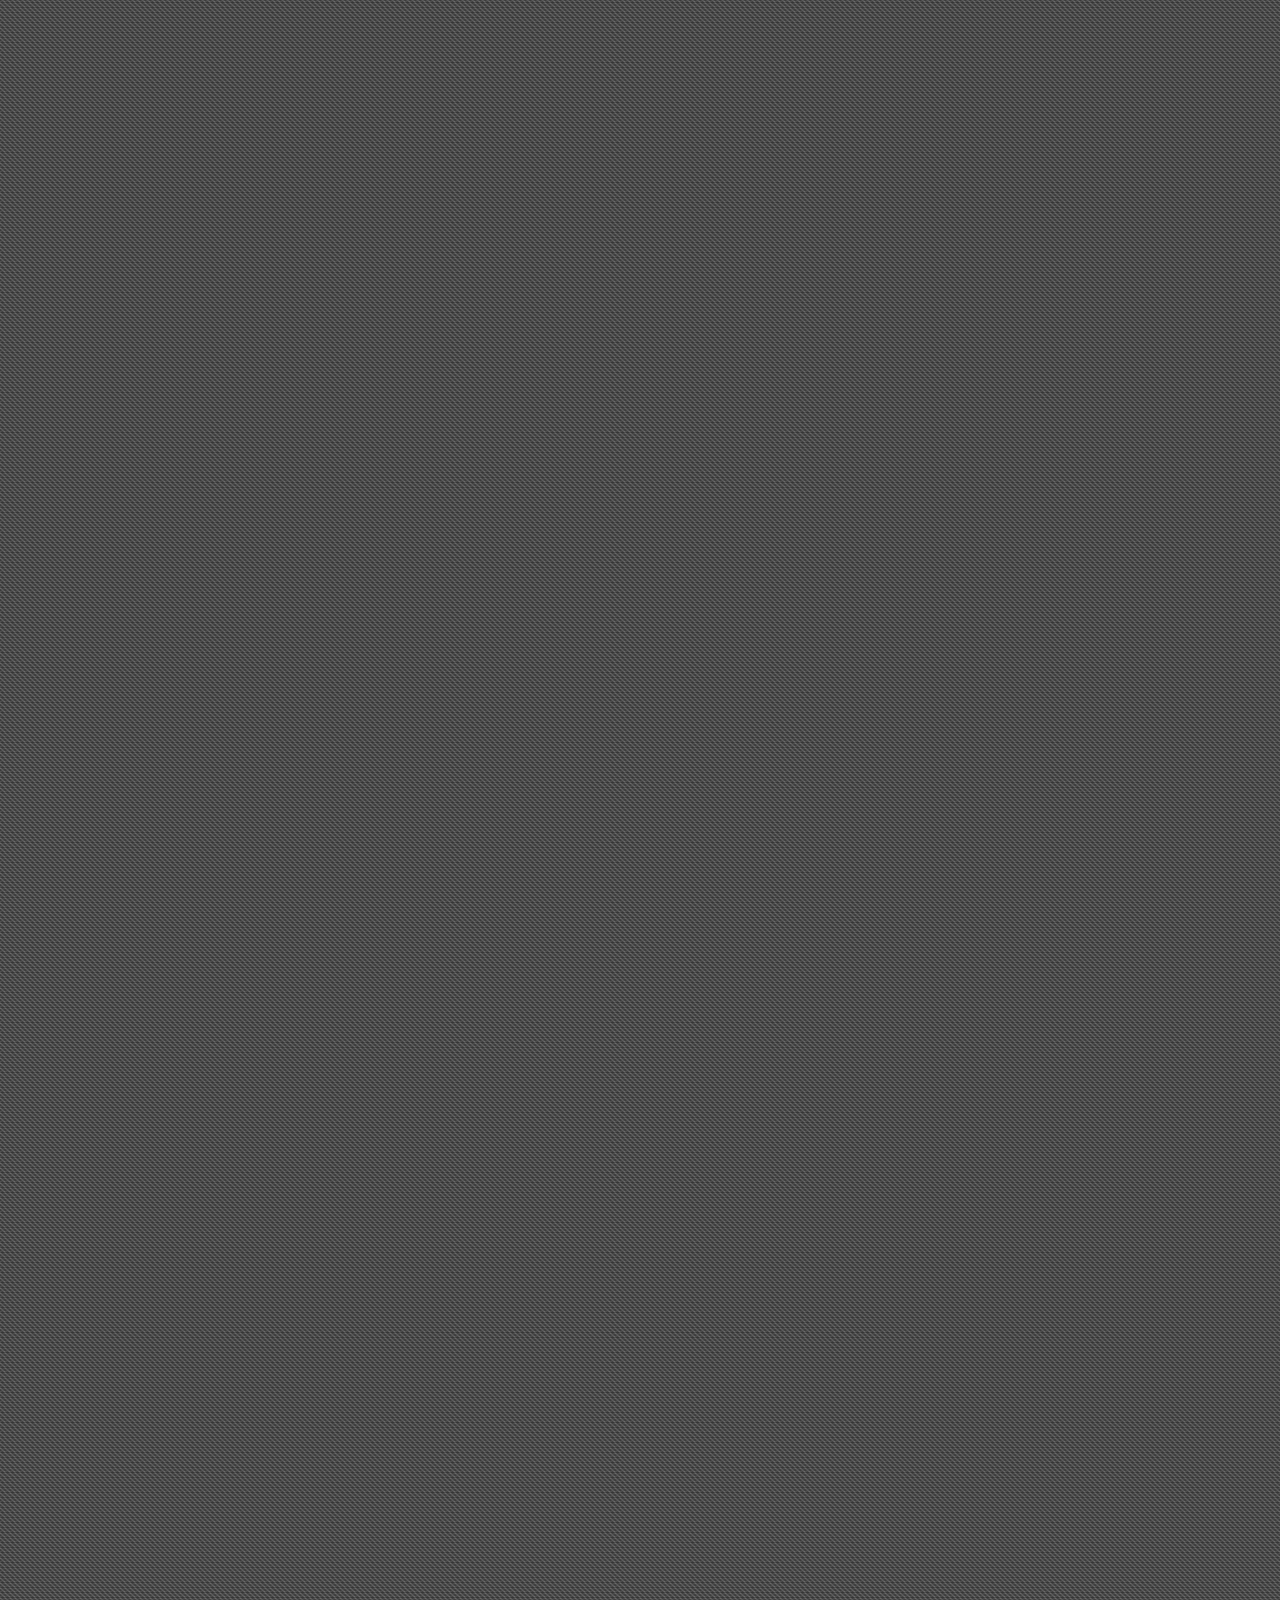
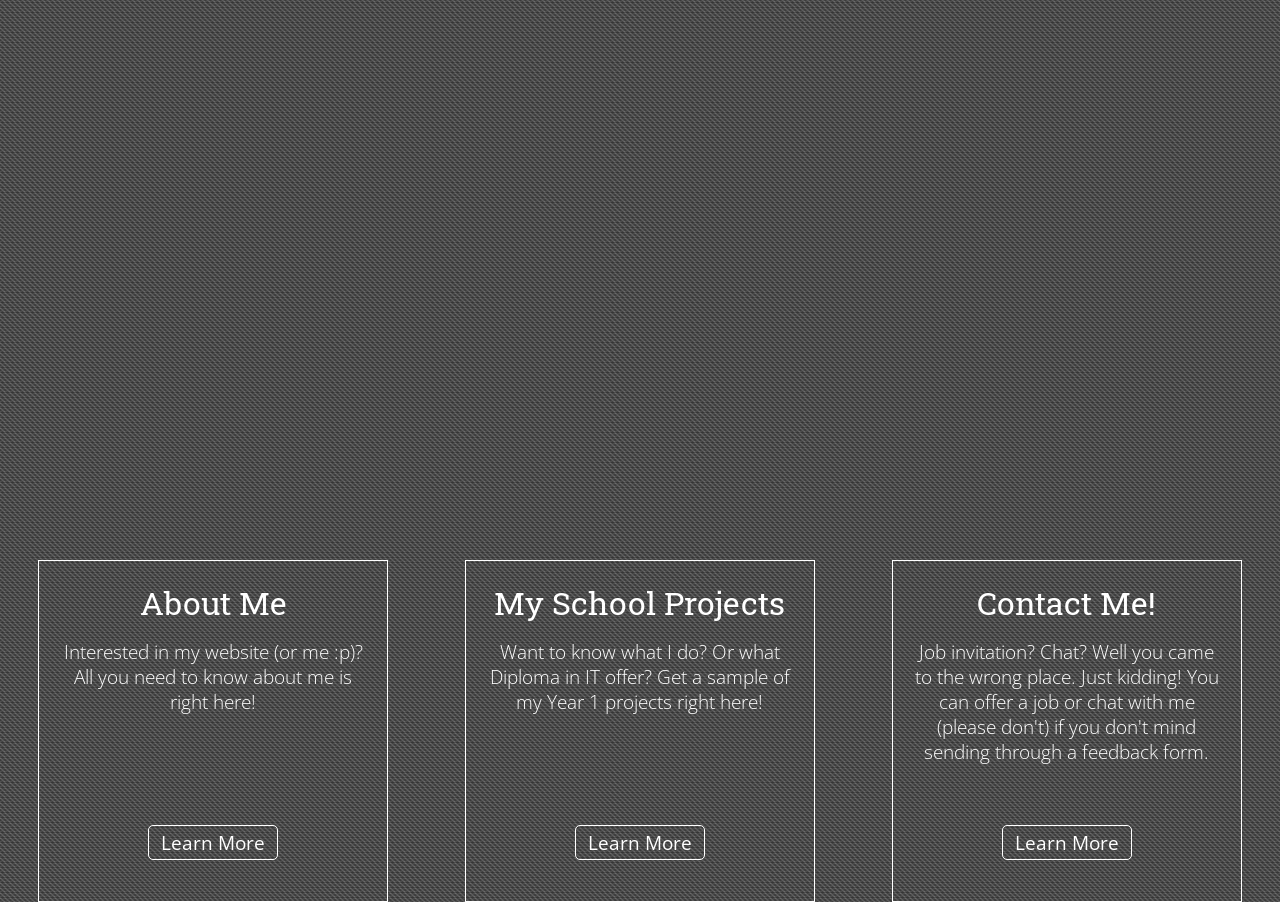
==== commit 01c4471d: "added image specs on meta tags" ====
--- a/index.html
+++ b/index.html
@@ -7,6 +7,13 @@
     <meta property="og:title" content="Welcome to David Choo's website">
     <meta property="og:type" content="website">
     <meta property="og:image" content="http://davidchoo12.github.io/me.jpg">
+    <meta property="og:image:type" content="image/jpeg">
+    <meta property="og:image:width" content="1513">
+    <meta property="og:image:height" content="2225">
+    <meta property="og:image" content="http://davidchoo12.github.io/logo.jpg">
+    <meta property="og:image:type" content="image/jpeg">
+    <meta property="og:image:width" content="426">
+    <meta property="og:image:height" content="167">
     <meta property="og:url" content="http://davidchoo12.github.io/">
     <meta property="og:site_name" content="David Choo's website">
     <meta property="og:description" content="Welcome to my website! I am a student studying IT in Singapore Polytechnic and is passionate on web development. This is the second version of my website.">
